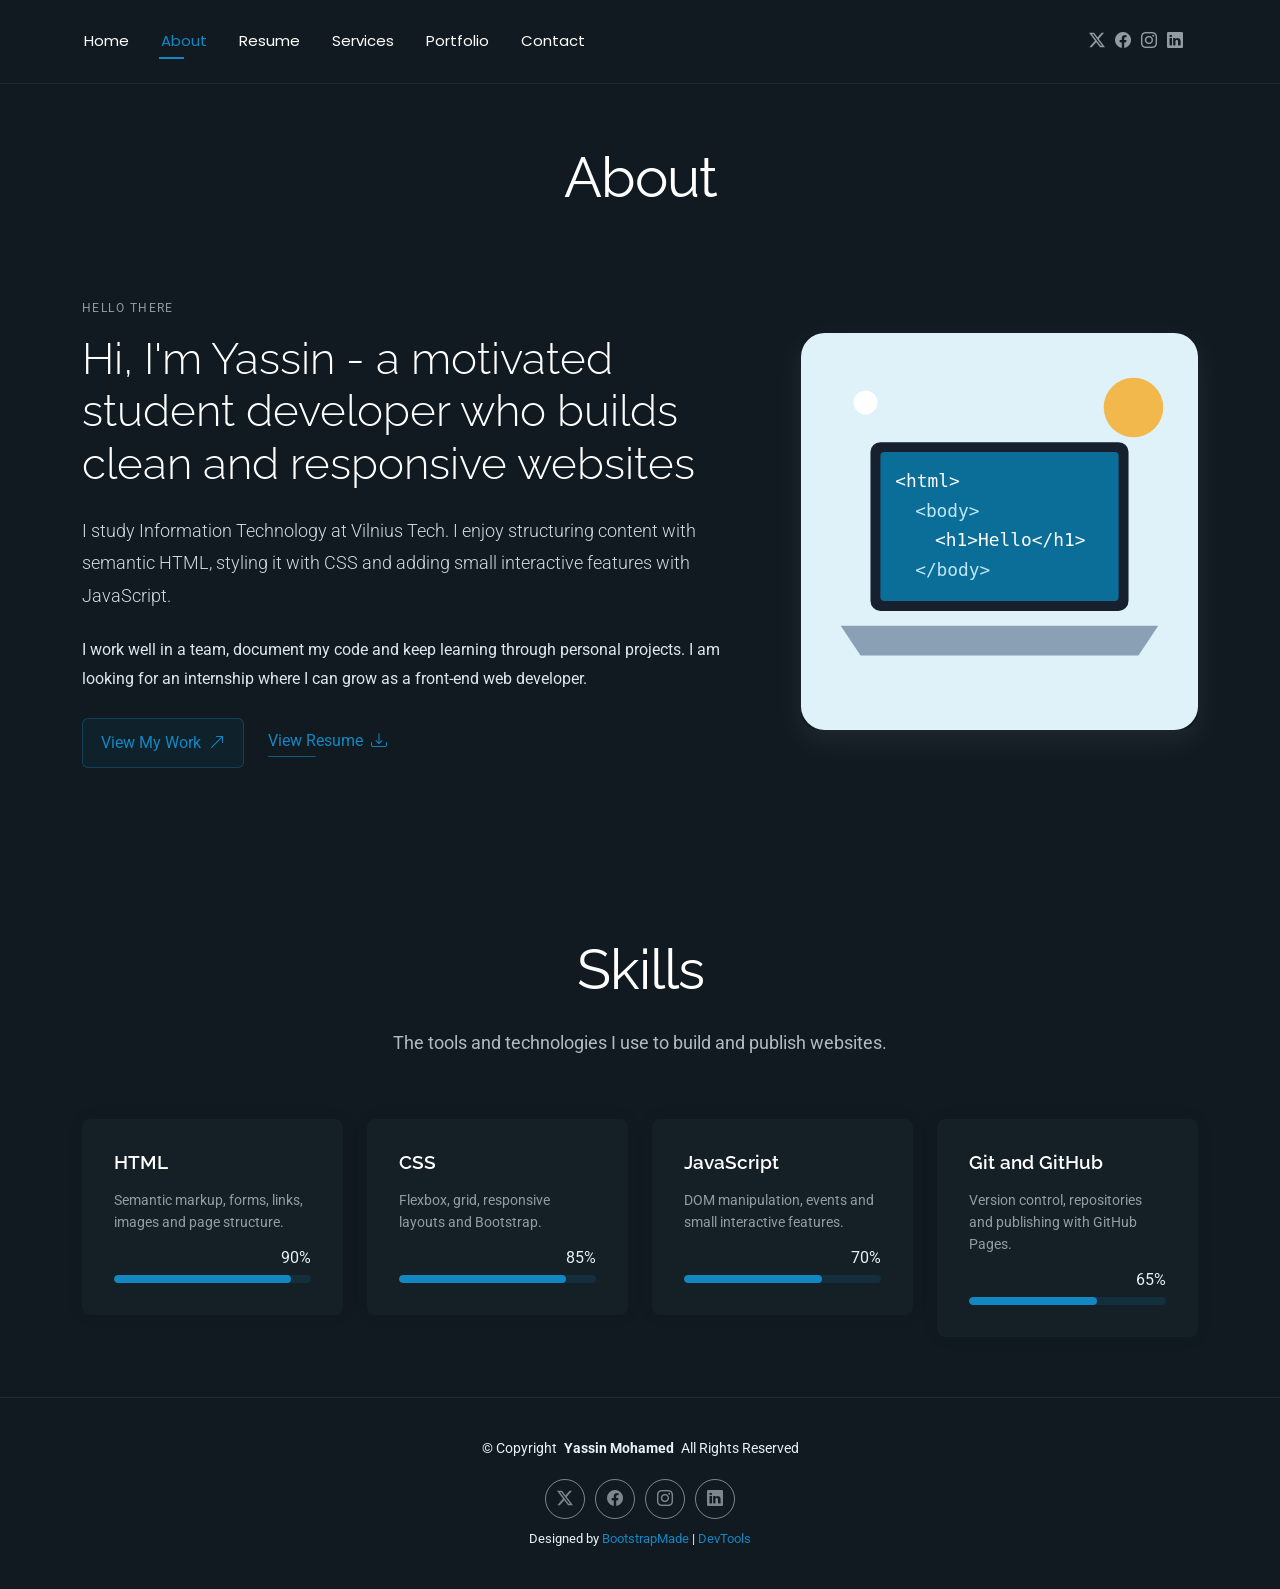
==== about.html @ 18bca83a "Add CV website" ====
<!DOCTYPE html>
<html lang="en">

<head>
  <meta charset="UTF-8">
  <meta name="viewport" content="width=device-width, initial-scale=1.0">
  <title>My CV</title>
  <meta name="description" content="Yassin Mohamed CV page.">
  <meta name="author" content="Yassin Mohamed">
  <link href="assets/img/favicon.svg" rel="icon" type="image/svg+xml">
  <link href="assets/img/apple-touch-icon.png" rel="apple-touch-icon">
  <link href="https://fonts.googleapis.com" rel="preconnect">
  <link href="https://fonts.gstatic.com" rel="preconnect" crossorigin>
  <link href="https://fonts.googleapis.com/css2?family=Roboto:ital,wght@0,100;0,300;0,400;0,500;0,700;0,900;1,100;1,300;1,400;1,500;1,700;1,900&family=Poppins:ital,wght@0,100;0,200;0,300;0,400;0,500;0,600;0,700;0,800;0,900;1,100;1,200;1,300;1,400;1,500;1,600;1,700;1,800;1,900&family=Raleway:ital,wght@0,100;0,200;0,300;0,400;0,500;0,600;0,700;0,800;0,900;1,100;1,200;1,300;1,400;1,500;1,600;1,700;1,800;1,900&display=swap" rel="stylesheet">

  <link href="assets/vendor/bootstrap/css/bootstrap.min.css" rel="stylesheet">
  <link href="assets/vendor/bootstrap-icons/bootstrap-icons.css" rel="stylesheet">
  <link href="assets/vendor/aos/aos.css" rel="stylesheet">
  <link href="assets/vendor/swiper/swiper-bundle.min.css" rel="stylesheet">
  <link href="assets/vendor/glightbox/css/glightbox.min.css" rel="stylesheet">

  <link href="assets/css/main.css" rel="stylesheet">
</head>

<body class="about-page">

  <header id="header" class="header d-flex align-items-center light-background sticky-top">
    <div class="container position-relative d-flex align-items-center justify-content-between">

      <nav id="navmenu" class="navmenu">
        <ul>
          <li><a href="index.html">Home</a></li>
          <li><a href="about.html" class="active">About</a></li>
          <li><a href="resume.html">Resume</a></li>
          <li><a href="services.html">Services</a></li>
          <li><a href="portfolio.html">Portfolio</a></li>
          <li><a href="contact.html">Contact</a></li>
        </ul>
        <i class="mobile-nav-toggle d-xl-none bi bi-list"></i>
      </nav>

      <div class="header-social-links">
        <a href="#" class="twitter"><i class="bi bi-twitter-x"></i></a>
        <a href="#" class="facebook"><i class="bi bi-facebook"></i></a>
        <a href="#" class="instagram"><i class="bi bi-instagram"></i></a>
        <a href="#" class="linkedin"><i class="bi bi-linkedin"></i></a>
      </div>

    </div>
  </header>

  <main class="main">

    <section id="about" class="about section">

      <div class="container section-title" data-aos="fade-up">
        <h2>About</h2>
      </div>

      <div class="container" data-aos="fade-up" data-aos-delay="100">

        <div class="row align-items-center justify-content-between gy-5 mb-5">
          <div class="col-lg-7" data-aos="fade-right" data-aos-delay="150">
            <div class="intro-content">
              <span class="eyebrow">Hello there</span>
              <h2 class="headline">Hi, I'm Yassin - a motivated student developer who builds clean and responsive websites</h2>
              <p class="lead">
                I study Information Technology at Vilnius Tech. I enjoy structuring content with semantic HTML, styling it with CSS and adding small interactive features with JavaScript.
              </p>
              <p>
                I work well in a team, document my code and keep learning through personal projects. I am looking for an internship where I can grow as a front-end web developer.
              </p>

              <div class="cta-group">
                <a href="portfolio.html" class="btn-ghost">
                  View My Work <i class="bi bi-arrow-up-right"></i>
                </a>
                <a href="resume.html" class="link-underline">
                  View Resume <i class="bi bi-download"></i>
                </a>
              </div>
            </div>
          </div>

          <div class="col-lg-5" data-aos="zoom-in" data-aos-delay="250">
            <figure class="profile-figure text-center text-lg-end">
              <img src="assets/img/developer.svg" alt="Illustration of a web developer at work" class="img-fluid profile-photo">
            </figure>
          </div>
        </div>
      </div>
    </section>

    <section id="skills" class="skills section">

      <div class="container section-title" data-aos="fade-up">
        <h2>Skills</h2>
        <p>The tools and technologies I use to build and publish websites.</p>
      </div>

      <div class="container" data-aos="fade-up" data-aos-delay="100">

        <div class="row g-4 skills-animation">

          <div class="col-md-6 col-lg-3" data-aos="fade-up" data-aos-delay="100">
            <div class="skill-box">
              <h3>HTML</h3>
              <p>Semantic markup, forms, links, images and page structure.</p>
              <span class="text-end d-block">90%</span>
              <div class="progress">
                <div class="progress-bar" role="progressbar" aria-valuenow="90" aria-valuemin="0" aria-valuemax="100"></div>
              </div>
            </div>
          </div>

          <div class="col-md-6 col-lg-3" data-aos="fade-up" data-aos-delay="200">
            <div class="skill-box">
              <h3>CSS</h3>
              <p>Flexbox, grid, responsive layouts and Bootstrap.</p>
              <span class="text-end d-block">85%</span>
              <div class="progress">
                <div class="progress-bar" role="progressbar" aria-valuenow="85" aria-valuemin="0" aria-valuemax="100"></div>
              </div>
            </div>
          </div>

          <div class="col-md-6 col-lg-3" data-aos="fade-up" data-aos-delay="300">
            <div class="skill-box">
              <h3>JavaScript</h3>
              <p>DOM manipulation, events and small interactive features.</p>
              <span class="text-end d-block">70%</span>
              <div class="progress">
                <div class="progress-bar" role="progressbar" aria-valuenow="70" aria-valuemin="0" aria-valuemax="100"></div>
              </div>
            </div>
          </div>

          <div class="col-md-6 col-lg-3" data-aos="fade-up" data-aos-delay="400">
            <div class="skill-box">
              <h3>Git and GitHub</h3>
              <p>Version control, repositories and publishing with GitHub Pages.</p>
              <span class="text-end d-block">65%</span>
              <div class="progress">
                <div class="progress-bar" role="progressbar" aria-valuenow="65" aria-valuemin="0" aria-valuemax="100"></div>
              </div>
            </div>
          </div>

        </div>

      </div>

    </section>
  </main>

  <footer id="footer" class="footer">

    <div class="container">
      <div class="copyright text-center ">
        <p>© <span>Copyright</span> <strong class="px-1 sitename">Yassin Mohamed</strong> <span>All Rights Reserved<br></span></p>
      </div>
      <div class="social-links d-flex justify-content-center">
        <a href=""><i class="bi bi-twitter-x"></i></a>
        <a href=""><i class="bi bi-facebook"></i></a>
        <a href=""><i class="bi bi-instagram"></i></a>
        <a href=""><i class="bi bi-linkedin"></i></a>
      </div>
      <div class="credits">
        Designed by <a href="https://bootstrapmade.com/">BootstrapMade</a> | <a href="https://bootstrapmade.com/tools/">DevTools</a>
      </div>
    </div>

  </footer>

  <a href="#" id="scroll-top" class="scroll-top d-flex align-items-center justify-content-center"><i class="bi bi-arrow-up-short"></i></a>

  <div id="preloader"></div>

  <script src="assets/vendor/bootstrap/js/bootstrap.bundle.min.js"></script>
  <script src="assets/vendor/php-email-form/validate.js"></script>
  <script src="assets/vendor/aos/aos.js"></script>
  <script src="assets/vendor/typed.js/typed.umd.js"></script>
  <script src="assets/vendor/waypoints/noframework.waypoints.js"></script>
  <script src="assets/vendor/purecounter/purecounter_vanilla.js"></script>
  <script src="assets/vendor/swiper/swiper-bundle.min.js"></script>
  <script src="assets/vendor/imagesloaded/imagesloaded.pkgd.min.js"></script>
  <script src="assets/vendor/isotope-layout/isotope.pkgd.min.js"></script>
  <script src="assets/vendor/glightbox/js/glightbox.min.js"></script>

  <script src="assets/js/main.js"></script>

</body>

</html>
---- assets/css/main.css ----
/**
* Template Name: FolioOne
* Template URL: https://bootstrapmade.com/folioone-bootstrap-portfolio-website-template/
* Updated: Aug 23 2025 with Bootstrap v5.3.7
* Author: BootstrapMade.com
* License: https://bootstrapmade.com/license/
*/

/*--------------------------------------------------------------
# Font & Color Variables
# Help: https://bootstrapmade.com/color-system/
--------------------------------------------------------------*/
/* Fonts */
:root {
  --default-font: "Roboto",  system-ui, -apple-system, "Segoe UI", Roboto, "Helvetica Neue", Arial, "Noto Sans", "Liberation Sans", sans-serif, "Apple Color Emoji", "Segoe UI Emoji", "Segoe UI Symbol", "Noto Color Emoji";
  --heading-font: "Raleway",  sans-serif;
  --nav-font: "Poppins",  sans-serif;
}

/* Global Colors - The following color variables are used throughout the website. Updating them here will change the color scheme of the entire website */
:root { 
  --background-color: #101a20; /* Background color for the entire website, including individual sections */
  --default-color: #e7f2f7; /* Default color used for the majority of the text content across the entire website */
  --heading-color: #ffffff; /* Color for headings, subheadings and title throughout the website */
  --accent-color: #1387c1; /* Accent color that represents your brand on the website. It's used for buttons, links, and other elements that need to stand out */
  --surface-color: #141f26; /* The surface color is used as a background of boxed elements within sections, such as cards, icon boxes, or other elements that require a visual separation from the global background. */
  --contrast-color: #ffffff; /* Contrast color for text, ensuring readability against backgrounds of accent, heading, or default colors. */
}

/* Nav Menu Colors - The following color variables are used specifically for the navigation menu. They are separate from the global colors to allow for more customization options */
:root {
  --nav-color: #ffffff;  /* The default color of the main navmenu links */
  --nav-hover-color: #1387c1; /* Applied to main navmenu links when they are hovered over or active */
  --nav-mobile-background-color: #213642; /* Used as the background color for mobile navigation menu */
  --nav-dropdown-background-color: #051117; /* Used as the background color for dropdown items that appear when hovering over primary navigation items */
  --nav-dropdown-color: #e7f2f7; /* Used for navigation links of the dropdown items in the navigation menu. */
  --nav-dropdown-hover-color: #1387c1; /* Similar to --nav-hover-color, this color is applied to dropdown navigation links when they are hovered over. */
}

/* Color Presets - These classes override global colors when applied to any section or element, providing reuse of the sam color scheme. */

.light-background {
  --background-color: #142027;
  --surface-color: #325264;
}

.dark-background {
  --background-color: #0b1419;
  --default-color: #ffffff;
  --heading-color: #ffffff;
  --surface-color: #252525;
  --contrast-color: #ffffff;
}

/* Smooth scroll */
:root {
  scroll-behavior: smooth;
}

/*--------------------------------------------------------------
# General Styling & Shared Classes
--------------------------------------------------------------*/
body {
  color: var(--default-color);
  background-color: var(--background-color);
  font-family: var(--default-font);
}

a {
  color: var(--accent-color);
  text-decoration: none;
  transition: 0.3s;
}

a:hover {
  color: color-mix(in srgb, var(--accent-color), transparent 25%);
  text-decoration: none;
}

h1,
h2,
h3,
h4,
h5,
h6 {
  color: var(--heading-color);
  font-family: var(--heading-font);
}

/* PHP Email Form Messages
------------------------------*/
.php-email-form .error-message {
  display: none;
  background: #df1529;
  color: #ffffff;
  text-align: left;
  padding: 15px;
  margin-bottom: 24px;
  font-weight: 600;
}

.php-email-form .sent-message {
  display: none;
  color: #ffffff;
  background: #059652;
  text-align: center;
  padding: 15px;
  margin-bottom: 24px;
  font-weight: 600;
}

.php-email-form .loading {
  display: none;
  background: var(--surface-color);
  text-align: center;
  padding: 15px;
  margin-bottom: 24px;
}

.php-email-form .loading:before {
  content: "";
  display: inline-block;
  border-radius: 50%;
  width: 24px;
  height: 24px;
  margin: 0 10px -6px 0;
  border: 3px solid var(--accent-color);
  border-top-color: var(--surface-color);
  animation: php-email-form-loading 1s linear infinite;
}

@keyframes php-email-form-loading {
  0% {
    transform: rotate(0deg);
  }

  100% {
    transform: rotate(360deg);
  }
}

/*--------------------------------------------------------------
# Global Header
--------------------------------------------------------------*/
.header {
  --background-color: rgba(255, 255, 255, 0);
  color: var(--default-color);
  background-color: var(--background-color);
  padding: 15px 0;
  transition: all 0.5s;
  z-index: 997;
  border-bottom: 1px solid color-mix(in srgb, var(--default-color), transparent 92%);
}

.header .logo {
  line-height: 1;
}

.header .logo img {
  max-height: 36px;
  margin-right: 8px;
}

.header .logo h1 {
  font-size: 32px;
  margin: 0;
  font-weight: 400;
  color: var(--heading-color);
}

.header .header-social-links {
  padding-right: 15px;
}

.header .header-social-links a {
  color: color-mix(in srgb, var(--default-color), transparent 40%);
  padding-left: 6px;
  display: inline-block;
  transition: 0.3s;
  font-size: 16px;
}

.header .header-social-links a:hover {
  color: var(--default-color);
}

.header .header-social-links a i {
  line-height: 0px;
}

@media (max-width: 1200px) {
  .header .logo {
    order: 1;
  }

  .header .header-social-links {
    order: 2;
  }

  .header .navmenu {
    order: 3;
  }
}

/* Global Header on Scroll
------------------------------*/
.scrolled .header {
  --background-color: rgba(16, 26, 32, 0.9);
}

/*--------------------------------------------------------------
# Navigation Menu
--------------------------------------------------------------*/
/* Desktop Navigation */
@media (min-width: 1200px) {
  .navmenu {
    padding: 0;
  }

  .navmenu ul {
    margin: 0;
    padding: 0;
    display: flex;
    list-style: none;
    align-items: center;
  }

  .navmenu li {
    position: relative;
  }

  .navmenu>ul>li {
    white-space: nowrap;
    padding: 15px 28px 15px 0;
  }

  .navmenu>ul>li:last-child {
    padding-right: 0;
  }

  .navmenu a,
  .navmenu a:focus {
    color: var(--nav-color);
    font-size: 15px;
    padding: 0 2px;
    font-family: var(--nav-font);
    font-weight: 400;
    display: flex;
    align-items: center;
    justify-content: space-between;
    white-space: nowrap;
    transition: 0.3s;
    position: relative;
  }

  .navmenu a i,
  .navmenu a:focus i {
    font-size: 12px;
    line-height: 0;
    margin-left: 5px;
    transition: 0.3s;
  }

  .navmenu>ul>li>a:before {
    content: "";
    position: absolute;
    height: 2px;
    bottom: -6px;
    left: 0;
    background-color: var(--nav-hover-color);
    visibility: hidden;
    width: 0px;
    transition: all 0.3s ease-in-out 0s;
  }

  .navmenu a:hover:before,
  .navmenu li:hover>a:before,
  .navmenu .active:before {
    visibility: visible;
    width: 25px;
  }

  .navmenu li:hover>a,
  .navmenu .active,
  .navmenu .active:focus {
    color: var(--nav-hover-color);
  }

  .navmenu .dropdown ul {
    margin: 0;
    padding: 10px 0;
    background: var(--nav-dropdown-background-color);
    display: block;
    position: absolute;
    visibility: hidden;
    left: -5px;
    top: 130%;
    opacity: 0;
    transition: 0.3s;
    border-radius: 4px;
    z-index: 99;
    box-shadow: 0px 0px 30px rgba(0, 0, 0, 0.1);
  }

  .navmenu .dropdown ul li {
    min-width: 200px;
  }

  .navmenu .dropdown ul a {
    padding: 10px 20px;
    font-size: 15px;
    text-transform: none;
    color: var(--nav-dropdown-color);
  }

  .navmenu .dropdown ul a i {
    font-size: 12px;
  }

  .navmenu .dropdown ul a:hover,
  .navmenu .dropdown ul .active:hover,
  .navmenu .dropdown ul li:hover>a {
    color: var(--nav-dropdown-hover-color);
  }

  .navmenu .dropdown:hover>ul {
    opacity: 1;
    top: 100%;
    visibility: visible;
  }

  .navmenu .dropdown .dropdown ul {
    top: 0;
    left: -90%;
    visibility: hidden;
  }

  .navmenu .dropdown .dropdown:hover>ul {
    opacity: 1;
    top: 0;
    left: -100%;
    visibility: visible;
  }
}

/* Mobile Navigation */
@media (max-width: 1199px) {
  .mobile-nav-toggle {
    color: var(--nav-color);
    font-size: 28px;
    line-height: 0;
    margin-right: 10px;
    cursor: pointer;
    transition: color 0.3s;
  }

  .navmenu {
    padding: 0;
    z-index: 9997;
  }

  .navmenu ul {
    display: none;
    list-style: none;
    position: absolute;
    inset: 60px 20px 20px 20px;
    padding: 10px 0;
    margin: 0;
    border-radius: 6px;
    background-color: var(--nav-mobile-background-color);
    border: 1px solid color-mix(in srgb, var(--default-color), transparent 90%);
    box-shadow: none;
    overflow-y: auto;
    transition: 0.3s;
    z-index: 9998;
  }

  .navmenu a,
  .navmenu a:focus {
    color: var(--nav-dropdown-color);
    padding: 10px 20px;
    font-family: var(--nav-font);
    font-size: 17px;
    font-weight: 500;
    display: flex;
    align-items: center;
    justify-content: space-between;
    white-space: nowrap;
    transition: 0.3s;
  }

  .navmenu a i,
  .navmenu a:focus i {
    font-size: 12px;
    line-height: 0;
    margin-left: 5px;
    width: 30px;
    height: 30px;
    display: flex;
    align-items: center;
    justify-content: center;
    border-radius: 50%;
    transition: 0.3s;
    background-color: color-mix(in srgb, var(--accent-color), transparent 90%);
  }

  .navmenu a i:hover,
  .navmenu a:focus i:hover {
    background-color: var(--accent-color);
    color: var(--contrast-color);
  }

  .navmenu a:hover,
  .navmenu .active,
  .navmenu .active:focus {
    color: var(--nav-dropdown-hover-color);
  }

  .navmenu .active i,
  .navmenu .active:focus i {
    background-color: var(--accent-color);
    color: var(--contrast-color);
    transform: rotate(180deg);
  }

  .navmenu .dropdown ul {
    position: static;
    display: none;
    z-index: 99;
    padding: 10px 0;
    margin: 10px 20px;
    background-color: var(--nav-dropdown-background-color);
    transition: all 0.5s ease-in-out;
  }

  .navmenu .dropdown ul ul {
    background-color: rgba(33, 37, 41, 0.1);
  }

  .navmenu .dropdown>.dropdown-active {
    display: block;
    background-color: rgba(33, 37, 41, 0.03);
  }

  .mobile-nav-active {
    overflow: hidden;
  }

  .mobile-nav-active .mobile-nav-toggle {
    color: #fff;
    position: absolute;
    font-size: 32px;
    top: 15px;
    right: 15px;
    margin-right: 0;
    z-index: 9999;
  }

  .mobile-nav-active .navmenu {
    position: fixed;
    overflow: hidden;
    inset: 0;
    background: rgba(33, 37, 41, 0.8);
    transition: 0.3s;
  }

  .mobile-nav-active .navmenu>ul {
    display: block;
  }
}

/*--------------------------------------------------------------
# Global Footer
--------------------------------------------------------------*/
.footer {
  color: var(--default-color);
  background-color: var(--background-color);
  font-size: 14px;
  padding: 40px 0;
  position: relative;
  border-top: 1px solid color-mix(in srgb, var(--default-color), transparent 92%);
}

.footer .copyright p {
  margin-bottom: 0;
}

.footer .social-links {
  margin-top: 20px;
}

.footer .social-links a {
  display: flex;
  align-items: center;
  justify-content: center;
  width: 40px;
  height: 40px;
  border-radius: 50%;
  border: 1px solid color-mix(in srgb, var(--default-color), transparent 50%);
  font-size: 16px;
  color: color-mix(in srgb, var(--default-color), transparent 50%);
  margin: 0 5px;
  transition: 0.3s;
}

.footer .social-links a:hover {
  color: var(--accent-color);
  border-color: var(--accent-color);
}

.footer .credits {
  margin-top: 10px;
  font-size: 13px;
  text-align: center;
}

/*--------------------------------------------------------------
# Preloader
--------------------------------------------------------------*/
#preloader {
  position: fixed;
  inset: 0;
  z-index: 9999;
  overflow: hidden;
  background-color: var(--background-color);
  transition: all 0.6s ease-out;
  width: 100%;
  height: 100vh;
}

#preloader:before,
#preloader:after {
  content: "";
  position: absolute;
  border: 4px solid var(--accent-color);
  border-radius: 50%;
  animation: animate-preloader 2s cubic-bezier(0, 0.2, 0.8, 1) infinite;
}

#preloader:after {
  animation-delay: -0.5s;
}

@keyframes animate-preloader {
  0% {
    width: 10px;
    height: 10px;
    top: calc(50% - 5px);
    left: calc(50% - 5px);
    opacity: 1;
  }

  100% {
    width: 72px;
    height: 72px;
    top: calc(50% - 36px);
    left: calc(50% - 36px);
    opacity: 0;
  }
}

/*--------------------------------------------------------------
# Scroll Top Button
--------------------------------------------------------------*/
.scroll-top {
  position: fixed;
  visibility: hidden;
  opacity: 0;
  right: 15px;
  bottom: -15px;
  z-index: 99999;
  background-color: var(--accent-color);
  width: 44px;
  height: 44px;
  border-radius: 50px;
  transition: all 0.4s;
}

.scroll-top i {
  font-size: 24px;
  color: var(--contrast-color);
  line-height: 0;
}

.scroll-top:hover {
  background-color: color-mix(in srgb, var(--accent-color), transparent 20%);
  color: var(--contrast-color);
}

.scroll-top.active {
  visibility: visible;
  opacity: 1;
  bottom: 15px;
}

/*--------------------------------------------------------------
# Disable aos animation delay on mobile devices
--------------------------------------------------------------*/
@media screen and (max-width: 768px) {
  [data-aos-delay] {
    transition-delay: 0 !important;
  }
}

/*--------------------------------------------------------------
# Global Page Titles & Breadcrumbs
--------------------------------------------------------------*/
.page-title {
  color: var(--default-color);
  background-color: var(--background-color);
  position: relative;
}

.page-title .heading {
  padding: 80px 0;
  border-top: 1px solid color-mix(in srgb, var(--default-color), transparent 90%);
}

.page-title .heading h1 {
  font-size: 38px;
  font-weight: 700;
}

.page-title nav {
  background-color: color-mix(in srgb, var(--default-color), transparent 96%);
  padding: 20px 0;
}

.page-title nav ol {
  display: flex;
  flex-wrap: wrap;
  list-style: none;
  padding: 0;
  margin: 0;
  font-size: 16px;
  font-weight: 400;
}

.page-title nav ol li+li {
  padding-left: 10px;
}

.page-title nav ol li+li::before {
  content: "/";
  display: inline-block;
  padding-right: 10px;
  color: color-mix(in srgb, var(--default-color), transparent 70%);
}

/*--------------------------------------------------------------
# Global Sections
--------------------------------------------------------------*/
section,
.section {
  color: var(--default-color);
  background-color: var(--background-color);
  padding: 60px 0;
  scroll-margin-top: 100px;
  overflow: clip;
}

@media (max-width: 1199px) {

  section,
  .section {
    scroll-margin-top: 66px;
  }
}

/*--------------------------------------------------------------
# Global Section Titles
--------------------------------------------------------------*/
.section-title {
  text-align: center;
  padding-bottom: 60px;
  position: relative;
}

.section-title h2 {
  font-size: 3.5rem;
  font-weight: 400;
  line-height: 1.2;
  color: var(--heading-color);
  margin-bottom: 1.5rem;
  letter-spacing: -1px;
}

@media (max-width: 768px) {
  .section-title h2 {
    font-size: 2.5rem;
  }
}

.section-title p {
  font-size: 1.125rem;
  line-height: 1.8;
  color: color-mix(in srgb, var(--default-color), transparent 25%);
  max-width: 900px;
  margin: 0 auto;
  text-wrap: balance;
}

/*--------------------------------------------------------------
# Hero Section
--------------------------------------------------------------*/
.hero {
  padding: 80px 0;
  min-height: 100vh;
  display: flex;
  align-items: center;
}

.hero .hero-content h1 {
  font-size: 3.5rem;
  font-weight: 700;
  margin-bottom: 1rem;
  line-height: 1.2;
}

.hero .hero-content h1 .highlight {
  color: var(--accent-color);
  position: relative;
}

.hero .hero-content h1 .highlight::after {
  content: "";
  position: absolute;
  bottom: 0;
  left: 0;
  width: 100%;
  height: 3px;
  background: linear-gradient(90deg, var(--accent-color), color-mix(in srgb, var(--accent-color), transparent 50%));
  border-radius: 2px;
}

@media (max-width: 768px) {
  .hero .hero-content h1 {
    font-size: 2.5rem;
  }
}

.hero .hero-content h2 {
  font-size: 1.5rem;
  font-weight: 400;
  margin-bottom: 2rem;
  color: color-mix(in srgb, var(--default-color), transparent 20%);
}

.hero .hero-content h2 .typed {
  color: var(--accent-color);
  font-weight: 600;
}

@media (max-width: 768px) {
  .hero .hero-content h2 {
    font-size: 1.25rem;
  }
}

.hero .hero-content p {
  font-size: 1.1rem;
  line-height: 1.6;
  margin-bottom: 2.5rem;
  color: color-mix(in srgb, var(--default-color), transparent 30%);
}

.hero .hero-actions {
  display: flex;
  gap: 1rem;
  margin-bottom: 3rem;
}

.hero .hero-actions .btn {
  padding: 12px 30px;
  border-radius: 50px;
  font-weight: 600;
  text-decoration: none;
  transition: all 0.3s ease;
  border: 2px solid;
}

.hero .hero-actions .btn.btn-primary {
  background: var(--accent-color);
  color: var(--contrast-color);
  border-color: var(--accent-color);
}

.hero .hero-actions .btn.btn-primary:hover {
  background: color-mix(in srgb, var(--accent-color), black 15%);
  border-color: color-mix(in srgb, var(--accent-color), black 15%);
  transform: translateY(-2px);
}

.hero .hero-actions .btn.btn-outline {
  background: transparent;
  color: var(--accent-color);
  border-color: var(--accent-color);
}

.hero .hero-actions .btn.btn-outline:hover {
  transform: translateY(-2px);
}

@media (max-width: 576px) {
  .hero .hero-actions {
    flex-direction: column;
  }

  .hero .hero-actions .btn {
    text-align: center;
  }
}

.hero .social-links {
  display: flex;
  gap: 1rem;
}

.hero .social-links a {
  width: 45px;
  height: 45px;
  background: var(--surface-color);
  border-radius: 50%;
  display: flex;
  align-items: center;
  justify-content: center;
  color: var(--default-color);
  font-size: 1.2rem;
  transition: all 0.3s ease;
}

.hero .social-links a:hover {
  background: var(--accent-color);
  color: var(--contrast-color);
  transform: translateY(-3px);
  box-shadow: 0 8px 25px color-mix(in srgb, var(--accent-color), transparent 70%);
}

.hero .hero-image {
  position: relative;
}

.hero .hero-image .image-wrapper {
  position: relative;
  max-width: 450px;
  margin: 0 auto;
}

.hero .hero-image .image-wrapper img {
  border-radius: 20px;
  box-shadow: 0 5px 15px color-mix(in srgb, var(--default-color), transparent 95%);
  transition: transform 0.3s ease;
}

.hero .hero-image .image-wrapper img:hover {
  transform: scale(1.02);
}

.hero .hero-image .floating-elements {
  position: absolute;
  top: 0;
  left: 0;
  right: 0;
  bottom: 0;
  pointer-events: none;
}

.hero .hero-image .floating-elements .floating-card {
  position: absolute;
  background: var(--surface-color);
  padding: 15px 20px;
  border-radius: 15px;
  box-shadow: 0 10px 30px color-mix(in srgb, var(--default-color), transparent 90%);
  display: flex;
  align-items: center;
  gap: 10px;
  font-weight: 600;
  animation: float 3s ease-in-out infinite;
}

.hero .hero-image .floating-elements .floating-card i {
  font-size: 1.5rem;
  color: var(--accent-color);
}

.hero .hero-image .floating-elements .floating-card.design {
  top: 10%;
  right: -10%;
  animation-delay: 0s;
}

.hero .hero-image .floating-elements .floating-card.code {
  bottom: 30%;
  left: -15%;
  animation-delay: 1s;
}

.hero .hero-image .floating-elements .floating-card.creativity {
  top: 60%;
  right: -5%;
  animation-delay: 2s;
}

@media (max-width: 992px) {
  .hero .hero-image .floating-elements .floating-card {
    display: none;
  }
}

@keyframes float {

  0%,
  100% {
    transform: translateY(0px);
  }

  50% {
    transform: translateY(-10px);
  }
}

@media (max-width: 992px) {
  .hero .hero-content {
    text-align: center;
    margin-bottom: 3rem;
  }
}

/*--------------------------------------------------------------
# About Section
--------------------------------------------------------------*/
.about .intro-content .eyebrow {
  display: inline-block;
  letter-spacing: 0.12em;
  text-transform: uppercase;
  font-size: 12px;
  color: color-mix(in srgb, var(--default-color), transparent 40%);
  margin-bottom: 16px;
}

.about .intro-content .headline {
  font-family: var(--heading-font);
  font-weight: 300;
  line-height: 1.2;
  font-size: clamp(28px, 4vw, 44px);
  margin: 0 0 24px 0;
}

.about .intro-content .lead {
  font-size: 18px;
  line-height: 1.8;
  color: color-mix(in srgb, var(--default-color), transparent 10%);
  margin-bottom: 24px;
}

.about .intro-content p {
  line-height: 1.8;
  margin-bottom: 24px;
  color: color-mix(in srgb, var(--default-color), transparent 5%);
}

.about .intro-content .cta-group {
  display: flex;
  gap: 24px;
  align-items: center;
  margin-top: 24px;
}

.about .intro-content .cta-group .btn-ghost {
  display: inline-flex;
  align-items: center;
  gap: 8px;
  padding: 12px 18px;
  border-radius: 6px;
  color: var(--accent-color);
  background: color-mix(in srgb, var(--accent-color), transparent 92%);
  border: 1px solid color-mix(in srgb, var(--accent-color), transparent 70%);
  transition: 0.3s ease-in-out;
}

.about .intro-content .cta-group .btn-ghost:hover,
.about .intro-content .cta-group .btn-ghost:focus {
  color: var(--contrast-color);
  background: var(--accent-color);
  border-color: var(--accent-color);
  outline: none;
  box-shadow: 0 0 0 3px color-mix(in srgb, var(--accent-color), transparent 70%);
}

.about .intro-content .cta-group .link-underline {
  display: inline-flex;
  align-items: center;
  gap: 8px;
  position: relative;
  color: var(--accent-color);
  padding-bottom: 4px;
  transition: 0.3s ease-in-out;
}

.about .intro-content .cta-group .link-underline::after {
  content: "";
  position: absolute;
  left: 0;
  right: 0;
  bottom: 0;
  height: 1px;
  background: color-mix(in srgb, var(--accent-color), transparent 40%);
  transform: scaleX(0.4);
  transform-origin: left;
  transition: 0.3s ease-in-out;
}

.about .intro-content .cta-group .link-underline:hover,
.about .intro-content .cta-group .link-underline:focus {
  color: color-mix(in srgb, var(--accent-color), transparent 10%);
  outline: none;
}

.about .intro-content .cta-group .link-underline:hover::after,
.about .intro-content .cta-group .link-underline:focus::after {
  transform: scaleX(1);
}

.about .profile-figure {
  margin: 0;
}

.about .profile-figure .profile-photo {
  width: 88%;
  max-width: 440px;
  border-radius: 18px;
  box-shadow: 0 10px 30px color-mix(in srgb, var(--default-color), transparent 92%);
  transform: translateY(0);
  transition: transform 0.3s ease-in-out;
}

.about .profile-figure .profile-caption {
  margin-top: 24px;
  display: flex;
  align-items: center;
  justify-content: center;
}

.about .profile-figure .profile-caption .meta {
  font-size: 14px;
  color: color-mix(in srgb, var(--default-color), transparent 20%);
}

.about .profile-figure .profile-caption .meta .funfact {
  font-size: 13px;
  margin-top: 4px;
  color: color-mix(in srgb, var(--default-color), transparent 35%);
}

.about .profile-figure:hover .profile-photo {
  transform: translateY(-4px);
}

.about .skill-item {
  padding: 24px;
  border-radius: 6px;
  transition: 0.3s ease-in-out;
  background: color-mix(in srgb, var(--surface-color), var(--accent-color) 2%);
  border: 1px solid color-mix(in srgb, var(--default-color), transparent 88%);
  height: 100%;
}

.about .skill-item i {
  font-size: 24px;
  color: var(--accent-color);
  margin-bottom: 16px;
  display: inline-block;
}

.about .skill-item h3 {
  font-size: 16px;
  margin-bottom: 6px;
  font-weight: 500;
}

.about .skill-item p {
  margin: 0;
  font-size: 14px;
  color: color-mix(in srgb, var(--default-color), transparent 25%);
}

.about .skill-item:hover {
  transform: translateY(-3px);
  border-color: color-mix(in srgb, var(--accent-color), transparent 60%);
  box-shadow: 0 10px 30px color-mix(in srgb, var(--default-color), transparent 92%);
}

.about .timeline-item {
  position: relative;
  padding-left: 26px;
}

.about .timeline-item time {
  display: inline-block;
  font-size: 12px;
  letter-spacing: 0.08em;
  text-transform: uppercase;
  color: color-mix(in srgb, var(--default-color), transparent 45%);
  margin-bottom: 6px;
}

.about .timeline-item h4 {
  font-size: 18px;
  font-weight: 400;
  margin: 0 0 6px;
}

.about .timeline-item p {
  font-size: 14px;
  color: color-mix(in srgb, var(--default-color), transparent 25%);
  margin: 0;
}

.about .timeline-item .dot {
  position: absolute;
  left: 0;
  top: 4px;
  width: 10px;
  height: 10px;
  border-radius: 50%;
  background: var(--accent-color);
  box-shadow: 0 0 0 6px color-mix(in srgb, var(--accent-color), transparent 80%);
}

.about .personal-quote {
  padding: 24px 0;
}

.about .personal-quote p {
  font-family: var(--heading-font);
  font-weight: 300;
  font-size: clamp(20px, 3vw, 28px);
  line-height: 1.5;
  color: color-mix(in srgb, var(--default-color), transparent 5%);
  margin: 0 auto;
  max-width: 800px;
}

.about .fact-pill {
  display: flex;
  align-items: center;
  justify-content: center;
  gap: 10px;
  padding: 10px 14px;
  border-radius: 999px;
  border: 1px solid color-mix(in srgb, var(--default-color), transparent 85%);
  background: var(--surface-color);
  color: color-mix(in srgb, var(--default-color), transparent 10%);
  transition: 0.3s ease-in-out;
}

.about .fact-pill i {
  color: var(--accent-color);
}

.about .fact-pill span {
  font-size: 14px;
}

.about .fact-pill:hover {
  transform: translateY(-2px);
  border-color: color-mix(in srgb, var(--accent-color), transparent 60%);
  box-shadow: 0 10px 30px color-mix(in srgb, var(--default-color), transparent 92%);
}

.about .fact-pill:focus-within {
  box-shadow: 0 0 0 3px color-mix(in srgb, var(--accent-color), transparent 70%);
}

@media (max-width: 992px) {
  .about .profile-figure {
    text-align: center !important;
  }

  .about .profile-figure .profile-photo {
    width: 72%;
  }

  .about .intro-content .cta-group {
    flex-wrap: wrap;
  }
}

@media (max-width: 576px) {
  .about .profile-figure .profile-photo {
    width: 100%;
  }
}

/*--------------------------------------------------------------
# Skills Section
--------------------------------------------------------------*/
.skills .skill-box {
  background-color: var(--surface-color);
  padding: 2rem;
  border-radius: 8px;
  box-shadow: 0 0 20px rgba(0, 0, 0, 0.05);
}

.skills .skill-box h3 {
  font-size: 1.2rem;
  margin-bottom: 1rem;
  font-weight: 600;
}

.skills .skill-box p {
  font-size: 0.9rem;
  margin-bottom: 0.8rem;
  opacity: 0.6;
}

.skills .skill-box .progress {
  background-color: color-mix(in srgb, var(--accent-color), transparent 85%);
  border-radius: 50px;
  height: 8px;
  margin-top: 5px;
  overflow: hidden;
}

.skills .skill-box .progress .progress-bar {
  background-color: var(--accent-color);
  height: 100%;
  position: relative;
  border-radius: 50px;
  transition: 0.9s;
  width: 1px;
}

/*--------------------------------------------------------------
# Stats Section
--------------------------------------------------------------*/
.stats .avatars {
  position: relative;
}

.stats .avatars img {
  width: 60px;
  height: 60px;
  border: 3px solid var(--accent-color);
  margin-right: -15px;
  transition: transform 0.3s ease;
}

.stats .avatars img:hover {
  transform: translateY(-5px);
  z-index: 2;
}

.stats .counters h2 {
  color: var(--heading-color);
  font-size: 48px;
  font-weight: 700;
  margin-bottom: 10px;
}

.stats .counters h2 span {
  display: inline-block;
}

.stats .counters p {
  color: var(--default-color);
  font-size: 18px;
  margin: 0;
  opacity: 0.9;
}

@media (max-width: 991px) {
  .stats .row {
    text-align: center;
  }

  .stats .avatars {
    justify-content: center;
    margin-bottom: 40px;
  }

  .stats .counters h2 {
    font-size: 36px;
  }

  .stats .counters p {
    font-size: 16px;
  }

  .stats .counters .col-md-4 {
    margin-bottom: 30px;
  }

  .stats .counters .col-md-4:last-child {
    margin-bottom: 0;
  }
}

@media (max-width: 576px) {
  .stats {
    padding: 60px 0;
  }

  .stats .avatars {
    flex-wrap: wrap;
    justify-content: center;
  }

  .stats .avatars img {
    margin: 0 -8px;
  }
}

/*--------------------------------------------------------------
# Testimonials Section
--------------------------------------------------------------*/
.testimonials .testimonials-carousel,
.testimonials .testimonials-slider {
  overflow: hidden;
}

.testimonials .testimonial-item .testimonial-content {
  border-left: 3px solid var(--accent-color);
  padding-left: 30px;
}

.testimonials .testimonial-item .testimonial-img {
  border-radius: 50%;
  border: 4px solid var(--background-color);
  margin: 0 auto;
}

.testimonials .testimonial-item h3 {
  font-size: 20px;
  font-weight: bold;
  margin: 10px 0 5px 0;
}

.testimonials .testimonial-item h4 {
  font-size: 14px;
  color: color-mix(in srgb, var(--default-color), transparent 40%);
  margin: 0 0 10px 0;
}

.testimonials .testimonial-item .stars i {
  color: #ffc107;
  margin: 0 1px;
}

.testimonials .testimonial-item .quote-icon-left,
.testimonials .testimonial-item .quote-icon-right {
  color: color-mix(in srgb, var(--accent-color), transparent 50%);
  font-size: 26px;
  line-height: 0;
}

.testimonials .testimonial-item .quote-icon-left {
  display: inline-block;
  left: -5px;
  position: relative;
}

.testimonials .testimonial-item .quote-icon-right {
  display: inline-block;
  right: -5px;
  position: relative;
  top: 10px;
  transform: scale(-1, -1);
}

.testimonials .testimonial-item p {
  font-style: italic;
}

.testimonials .swiper-wrapper {
  height: auto;
}

.testimonials .swiper-pagination {
  margin-top: 30px;
  position: relative;
}

.testimonials .swiper-pagination .swiper-pagination-bullet {
  width: 12px;
  height: 12px;
  background-color: color-mix(in srgb, var(--default-color), transparent 85%);
  opacity: 1;
}

.testimonials .swiper-pagination .swiper-pagination-bullet-active {
  background-color: var(--accent-color);
}

/*--------------------------------------------------------------
# Resume Section
--------------------------------------------------------------*/
.resume .resume-item {
  margin-bottom: 3rem;
}

.resume .resume-item .resume-title {
  font-size: 1.75rem;
  font-weight: 700;
  margin-bottom: 1.5rem;
  padding-bottom: 1.5rem;
  position: relative;
  color: var(--heading-color);
}

.resume .resume-item .resume-title::after {
  content: "";
  position: absolute;
  display: block;
  width: 50px;
  height: 3px;
  background: var(--accent-color);
  bottom: 0;
  left: 0;
}

.resume .resume-item .resume-content {
  padding-left: 1.25rem;
  border-left: 2px solid color-mix(in srgb, var(--accent-color), transparent 85%);
}

.resume .resume-item article {
  position: relative;
  margin-bottom: 2.5rem;
}

.resume .resume-item article::before {
  content: "";
  position: absolute;
  width: 16px;
  height: 16px;
  border-radius: 50%;
  left: -1.8rem;
  top: 0.25rem;
  background: var(--background-color);
  border: 2px solid var(--accent-color);
}

.resume .resume-item article h4 {
  font-size: 1.25rem;
  font-weight: 600;
  margin-bottom: 0.5rem;
  color: var(--heading-color);
}

.resume .resume-item article h5 {
  font-size: 1rem;
  background: color-mix(in srgb, var(--accent-color), transparent 92%);
  padding: 0.375rem 0.75rem;
  display: inline-block;
  font-weight: 600;
  margin: 0.5rem 0;
  color: var(--accent-color);
  border-radius: 4px;
}

.resume .resume-item article .institution,
.resume .resume-item article .company {
  font-size: 1rem;
  margin-bottom: 1rem;
  color: color-mix(in srgb, var(--default-color), transparent 25%);
}

.resume .resume-item article p {
  margin-bottom: 1rem;
}

.resume .resume-item article ul {
  padding-left: 1.25rem;
  margin-bottom: 0;
}

.resume .resume-item article ul li {
  padding-bottom: 0.75rem;
  position: relative;
}

.resume .resume-item article ul li:last-child {
  padding-bottom: 0;
}

.resume .skill-item {
  margin-bottom: 2rem;
}

.resume .skill-item h4 {
  font-size: 1rem;
  font-weight: 600;
  margin-bottom: 0.75rem;
  color: var(--heading-color);
}

.resume .skill-item .progress {
  height: 0.75rem;
  background-color: color-mix(in srgb, var(--accent-color), transparent 92%);
  border-radius: 1rem;
  overflow: visible;
}

.resume .skill-item .progress .progress-bar {
  background-color: var(--accent-color);
  position: relative;
  border-radius: 1rem;
  width: 0;
  transition: width 1s ease;
}

.resume .skill-item .progress .progress-bar::after {
  content: attr(aria-valuenow) "%";
  position: absolute;
  right: 0;
  top: -1.75rem;
  font-size: 0.875rem;
  font-weight: 600;
  color: var(--accent-color);
}

@media (max-width: 991.98px) {
  .resume .resume-item {
    margin-bottom: 2rem;
  }
}

@media (max-width: 767.98px) {
  .resume .resume-content {
    padding-left: 1rem !important;
  }

  .resume article::before {
    left: -2rem !important;
  }
}

/*--------------------------------------------------------------
# Services Section
--------------------------------------------------------------*/
.services .service-item {
  display: flex;
  background-color: var(--surface-color);
  border-radius: 12px;
  padding: 2rem;
  height: 100%;
  position: relative;
  overflow: hidden;
  box-shadow: 0 5px 20px rgba(0, 0, 0, 0.03);
  transition: all 0.4s ease;
}

.services .service-item::before {
  content: "";
  position: absolute;
  left: 0;
  top: 0;
  height: 100%;
  width: 4px;
  background-color: var(--accent-color);
  transform: scaleY(0);
  transform-origin: bottom;
  transition: transform 0.4s cubic-bezier(0.65, 0, 0.35, 1);
}

.services .service-item:hover {
  box-shadow: 0 10px 30px rgba(0, 0, 0, 0.08);
  transform: translateY(-5px);
}

.services .service-item:hover::before {
  transform: scaleY(1);
}

.services .service-item:hover .service-icon {
  background-color: var(--accent-color);
  color: var(--contrast-color);
  transform: rotateY(180deg);
}

.services .service-item:hover .service-icon i {
  transform: rotateY(180deg);
}

.services .service-item:hover .service-link i {
  transform: translateX(5px);
}

.services .service-icon {
  flex-shrink: 0;
  width: 70px;
  height: 70px;
  border-radius: 12px;
  background-color: color-mix(in srgb, var(--accent-color), transparent 90%);
  color: var(--accent-color);
  display: flex;
  align-items: center;
  justify-content: center;
  margin-right: 1.5rem;
  transition: all 0.5s ease;
}

.services .service-icon i {
  font-size: 2rem;
  transition: transform 0.5s ease;
}

.services .service-content {
  flex-grow: 1;
}

.services .service-content h3 {
  font-size: 1.4rem;
  margin-bottom: 1rem;
  font-weight: 700;
  color: var(--heading-color);
}

.services .service-content p {
  margin-bottom: 1.25rem;
  color: color-mix(in srgb, var(--default-color), transparent 20%);
}

.services .service-link {
  display: inline-flex;
  align-items: center;
  color: var(--accent-color);
  font-weight: 600;
  text-decoration: none;
  transition: color 0.3s ease;
}

.services .service-link span {
  margin-right: 0.5rem;
}

.services .service-link i {
  transition: transform 0.3s ease;
}

.services .service-link:hover {
  color: color-mix(in srgb, var(--accent-color), transparent 25%);
}

@media (max-width: 767.98px) {
  .services .service-item {
    padding: 1.5rem;
    margin-bottom: 1rem;
  }

  .services .service-icon {
    width: 60px;
    height: 60px;
    margin-right: 1rem;
  }

  .services .service-icon i {
    font-size: 1.5rem;
  }

  .services .service-content h3 {
    font-size: 1.2rem;
    margin-bottom: 0.75rem;
  }

  .services .service-content p {
    margin-bottom: 1rem;
    font-size: 0.95rem;
  }
}

@media (max-width: 575.98px) {
  .services .service-item {
    flex-direction: column;
    text-align: center;
  }

  .services .service-item::before {
    width: 100%;
    height: 4px;
    transform: scaleX(0);
    transform-origin: left;
  }

  .services .service-item:hover::before {
    transform: scaleX(1);
  }

  .services .service-icon {
    margin-right: 0;
    margin-bottom: 1.25rem;
  }

  .services .service-link {
    justify-content: center;
  }
}

/*--------------------------------------------------------------
# Service Details Section
--------------------------------------------------------------*/
.service-details .service-hero {
  margin-bottom: 4rem;
}

.service-details .service-hero .service-meta {
  display: flex;
  align-items: center;
  gap: 1rem;
  margin-bottom: 1.5rem;
}

.service-details .service-hero .service-meta .service-category {
  background: color-mix(in srgb, var(--accent-color), transparent 85%);
  color: var(--accent-color);
  padding: 0.5rem 1rem;
  border-radius: 20px;
  font-size: 0.85rem;
  font-weight: 500;
  letter-spacing: 0.5px;
}

.service-details .service-hero .service-meta .reading-time {
  color: color-mix(in srgb, var(--default-color), transparent 50%);
  font-size: 0.9rem;
  font-weight: 300;
}

.service-details .service-hero h1 {
  font-size: 3.5rem;
  font-weight: 300;
  line-height: 1.2;
  margin-bottom: 1.5rem;
  color: var(--heading-color);
  letter-spacing: -0.02em;
}

.service-details .service-hero .service-description {
  font-size: 1.25rem;
  line-height: 1.7;
  color: color-mix(in srgb, var(--default-color), transparent 25%);
  font-weight: 300;
  margin: 0;
}

.service-details .service-visual {
  margin-bottom: 4rem;
  overflow: hidden;
  border-radius: 4px;
}

.service-details .service-visual img {
  width: 100%;
  height: 400px;
  object-fit: cover;
  transition: transform 0.5s ease;
}

.service-details .service-visual img:hover {
  transform: scale(1.02);
}

.service-details .service-narrative {
  margin-bottom: 5rem;
}

.service-details .service-narrative h3 {
  font-size: 2rem;
  font-weight: 300;
  margin-bottom: 2rem;
  color: var(--heading-color);
  letter-spacing: -0.01em;
}

.service-details .service-narrative p {
  font-size: 1.1rem;
  line-height: 1.8;
  margin-bottom: 2rem;
  color: var(--default-color);
  font-weight: 300;
}

.service-details .benefits-grid {
  display: grid;
  grid-template-columns: repeat(auto-fit, minmax(280px, 1fr));
  gap: 2.5rem;
  margin-top: 3rem;
}

.service-details .benefits-grid .benefit-card {
  text-align: center;
  padding: 0;
}

.service-details .benefits-grid .benefit-card .benefit-icon {
  width: 60px;
  height: 60px;
  background: color-mix(in srgb, var(--accent-color), transparent 90%);
  border-radius: 50%;
  display: flex;
  align-items: center;
  justify-content: center;
  margin: 0 auto 1.5rem;
  transition: all 0.3s ease;
}

.service-details .benefits-grid .benefit-card .benefit-icon i {
  font-size: 1.5rem;
  color: var(--accent-color);
}

.service-details .benefits-grid .benefit-card:hover .benefit-icon {
  background: var(--accent-color);
  transform: translateY(-2px);
}

.service-details .benefits-grid .benefit-card:hover .benefit-icon i {
  color: var(--contrast-color);
}

.service-details .benefits-grid .benefit-card h4 {
  font-size: 1.2rem;
  font-weight: 400;
  margin-bottom: 1rem;
  color: var(--heading-color);
}

.service-details .benefits-grid .benefit-card p {
  font-size: 1rem;
  line-height: 1.6;
  color: color-mix(in srgb, var(--default-color), transparent 30%);
  margin: 0;
}

.service-details .timeline-section {
  margin-bottom: 4rem;
}

.service-details .timeline-section h3 {
  font-size: 2rem;
  font-weight: 300;
  margin-bottom: 3rem;
  color: var(--heading-color);
  letter-spacing: -0.01em;
}

.service-details .timeline-section .timeline {
  position: relative;
}

.service-details .timeline-section .timeline::before {
  content: "";
  position: absolute;
  left: 30px;
  top: 0;
  bottom: 0;
  width: 1px;
  background: color-mix(in srgb, var(--default-color), transparent 85%);
}

.service-details .timeline-section .timeline .timeline-item {
  position: relative;
  padding-left: 80px;
  margin-bottom: 3rem;
}

.service-details .timeline-section .timeline .timeline-item:last-child {
  margin-bottom: 0;
}

.service-details .timeline-section .timeline .timeline-item .timeline-marker {
  position: absolute;
  left: 0;
  top: 0;
  width: 60px;
  height: 60px;
  background: var(--surface-color);
  border: 2px solid color-mix(in srgb, var(--accent-color), transparent 70%);
  border-radius: 50%;
  display: flex;
  align-items: center;
  justify-content: center;
  z-index: 1;
}

.service-details .timeline-section .timeline .timeline-item .timeline-marker span {
  font-size: 1.2rem;
  font-weight: 500;
  color: var(--accent-color);
}

.service-details .timeline-section .timeline .timeline-item .timeline-content h4 {
  font-size: 1.3rem;
  font-weight: 400;
  margin-bottom: 0.75rem;
  color: var(--heading-color);
}

.service-details .timeline-section .timeline .timeline-item .timeline-content p {
  font-size: 1rem;
  line-height: 1.6;
  margin-bottom: 0.5rem;
  color: var(--default-color);
}

.service-details .timeline-section .timeline .timeline-item .timeline-content small {
  color: color-mix(in srgb, var(--default-color), transparent 40%);
  font-size: 0.9rem;
  font-weight: 500;
}

.service-details .service-sidebar {
  padding-left: 2rem;
}

@media (max-width: 992px) {
  .service-details .service-sidebar {
    padding-left: 0;
    margin-top: 4rem;
  }
}

.service-details .overview-card,
.service-details .success-story,
.service-details .consultation-form {
  background: var(--surface-color);
  border-radius: 8px;
  padding: 2.5rem;
  margin-bottom: 2.5rem;
  border: 1px solid color-mix(in srgb, var(--default-color), transparent 93%);
  transition: all 0.3s ease;
}

.service-details .overview-card:hover,
.service-details .success-story:hover,
.service-details .consultation-form:hover {
  border-color: color-mix(in srgb, var(--accent-color), transparent 80%);
}

.service-details .overview-card .overview-header h4 {
  font-size: 1.4rem;
  font-weight: 400;
  margin-bottom: 2rem;
  color: var(--heading-color);
}

.service-details .overview-card .overview-stats {
  display: grid;
  grid-template-columns: repeat(3, 1fr);
  gap: 1.5rem;
  margin-bottom: 2rem;
}

.service-details .overview-card .overview-stats .stat-item {
  text-align: center;
}

.service-details .overview-card .overview-stats .stat-item .stat-number {
  font-size: 2rem;
  font-weight: 300;
  color: var(--accent-color);
  line-height: 1;
  margin-bottom: 0.5rem;
}

.service-details .overview-card .overview-stats .stat-item .stat-label {
  font-size: 0.85rem;
  color: color-mix(in srgb, var(--default-color), transparent 40%);
  font-weight: 500;
  text-transform: uppercase;
  letter-spacing: 0.5px;
}

.service-details .overview-card .overview-details {
  border-top: 1px solid color-mix(in srgb, var(--default-color), transparent 90%);
  padding-top: 1.5rem;
}

.service-details .overview-card .overview-details .detail-row {
  display: flex;
  justify-content: space-between;
  align-items: center;
  margin-bottom: 1rem;
}

.service-details .overview-card .overview-details .detail-row:last-child {
  margin-bottom: 0;
}

.service-details .overview-card .overview-details .detail-row .detail-label {
  font-size: 0.95rem;
  color: color-mix(in srgb, var(--default-color), transparent 30%);
  font-weight: 400;
}

.service-details .overview-card .overview-details .detail-row .detail-value {
  font-size: 0.95rem;
  color: var(--heading-color);
  font-weight: 500;
}

.service-details .success-story .story-quote p {
  font-size: 1.1rem;
  line-height: 1.7;
  color: color-mix(in srgb, var(--default-color), transparent 20%);
  font-style: italic;
  margin-bottom: 2rem;
}

.service-details .success-story .story-author {
  display: flex;
  align-items: center;
  gap: 1rem;
  margin-bottom: 1.5rem;
}

.service-details .success-story .story-author .author-avatar {
  width: 50px;
  height: 50px;
  border-radius: 50%;
  object-fit: cover;
}

.service-details .success-story .story-author .author-details h5 {
  font-size: 1rem;
  font-weight: 500;
  margin-bottom: 0.25rem;
  color: var(--heading-color);
}

.service-details .success-story .story-author .author-details span {
  display: block;
  font-size: 0.9rem;
  color: color-mix(in srgb, var(--default-color), transparent 40%);
  margin-bottom: 0.25rem;
}

.service-details .success-story .story-author .author-details small {
  font-size: 0.8rem;
  color: color-mix(in srgb, var(--default-color), transparent 50%);
}

.service-details .success-story .story-metrics {
  display: grid;
  grid-template-columns: repeat(2, 1fr);
  gap: 1rem;
  padding-top: 1.5rem;
  border-top: 1px solid color-mix(in srgb, var(--default-color), transparent 90%);
}

.service-details .success-story .story-metrics .metric {
  text-align: center;
}

.service-details .success-story .story-metrics .metric .metric-value {
  font-size: 1.5rem;
  font-weight: 500;
  color: var(--accent-color);
  display: block;
  margin-bottom: 0.25rem;
}

.service-details .success-story .story-metrics .metric .metric-label {
  font-size: 0.8rem;
  color: color-mix(in srgb, var(--default-color), transparent 40%);
  text-transform: uppercase;
  letter-spacing: 0.5px;
}

.service-details .consultation-form .form-header {
  margin-bottom: 2rem;
}

.service-details .consultation-form .form-header h4 {
  font-size: 1.4rem;
  font-weight: 400;
  margin-bottom: 0.75rem;
  color: var(--heading-color);
}

.service-details .consultation-form .form-header p {
  font-size: 0.95rem;
  line-height: 1.6;
  color: color-mix(in srgb, var(--default-color), transparent 30%);
  margin: 0;
}

.service-details .consultation-form .form-group {
  margin-bottom: 1.5rem;
}

.service-details .consultation-form .form-input {
  width: 100%;
  padding: 1rem;
  border: 1px solid color-mix(in srgb, var(--default-color), transparent 85%);
  border-radius: 4px;
  font-size: 0.95rem;
  transition: all 0.3s ease;
  background: transparent;
}

.service-details .consultation-form .form-input:focus {
  outline: none;
  border-color: var(--accent-color);
  box-shadow: 0 0 0 3px color-mix(in srgb, var(--accent-color), transparent 90%);
}

.service-details .consultation-form input[type=text],
.service-details .consultation-form input[type=email],
.service-details .consultation-form input[type=tel],
.service-details .consultation-form select,
.service-details .consultation-form textarea {
  color: var(--default-color);
  background-color: var(--surface-color);
  font-size: 14px;
  border-color: color-mix(in srgb, var(--default-color), transparent 80%);
}

.service-details .consultation-form input[type=text]:focus,
.service-details .consultation-form input[type=email]:focus,
.service-details .consultation-form input[type=tel]:focus,
.service-details .consultation-form select:focus,
.service-details .consultation-form textarea:focus {
  border-color: var(--accent-color);
}

.service-details .consultation-form input[type=text]::placeholder,
.service-details .consultation-form input[type=email]::placeholder,
.service-details .consultation-form input[type=tel]::placeholder,
.service-details .consultation-form select::placeholder,
.service-details .consultation-form textarea::placeholder {
  color: color-mix(in srgb, var(--default-color), transparent 70%);
}

.service-details .consultation-form .btn-consultation {
  background: var(--accent-color);
  color: var(--contrast-color);
  border: none;
  padding: 1rem 2rem;
  border-radius: 4px;
  font-size: 0.95rem;
  font-weight: 500;
  width: 100%;
  display: flex;
  align-items: center;
  justify-content: center;
  gap: 0.5rem;
  transition: all 0.3s ease;
  text-transform: none;
}

.service-details .consultation-form .btn-consultation:hover {
  background: color-mix(in srgb, var(--accent-color), transparent 10%);
  transform: translateY(-1px);
}

.service-details .consultation-form .btn-consultation i {
  font-size: 0.9rem;
}

@media (max-width: 768px) {
  .service-details .service-hero h1 {
    font-size: 2.5rem;
  }

  .service-details .service-hero .service-description {
    font-size: 1.1rem;
  }

  .service-details .service-visual img {
    height: 250px;
  }

  .service-details .benefits-grid {
    grid-template-columns: 1fr;
    gap: 2rem;
  }

  .service-details .timeline-section .timeline::before {
    left: 20px;
  }

  .service-details .timeline-section .timeline .timeline-item {
    padding-left: 60px;
  }

  .service-details .timeline-section .timeline .timeline-item .timeline-marker {
    width: 40px;
    height: 40px;
  }

  .service-details .timeline-section .timeline .timeline-item .timeline-marker span {
    font-size: 1rem;
  }

  .service-details .overview-card .overview-stats {
    grid-template-columns: 1fr;
    gap: 1rem;
  }
}

/*--------------------------------------------------------------
# Portfolio Section
--------------------------------------------------------------*/
.portfolio .portfolio-filters {
  display: flex;
  justify-content: center;
  flex-wrap: wrap;
  gap: 10px;
  margin-bottom: 30px;
  padding: 0;
  list-style: none;
}

.portfolio .portfolio-filters li {
  padding: 8px 20px;
  font-size: 0.95rem;
  font-weight: 500;
  border-radius: 30px;
  cursor: pointer;
  transition: all 0.3s ease;
  background-color: color-mix(in srgb, var(--accent-color), transparent 90%);
  color: var(--accent-color);
}

.portfolio .portfolio-filters li:hover {
  background-color: color-mix(in srgb, var(--accent-color), transparent 80%);
}

.portfolio .portfolio-filters li.filter-active {
  background-color: var(--accent-color);
  color: var(--contrast-color);
}

.portfolio .portfolio-card {
  background-color: var(--surface-color);
  border-radius: 10px;
  overflow: hidden;
  box-shadow: 0 5px 15px rgba(0, 0, 0, 0.05);
  margin-bottom: 30px;
  transition: all 0.3s ease;
}

.portfolio .portfolio-card:hover {
  transform: translateY(-10px);
  box-shadow: 0 10px 30px rgba(0, 0, 0, 0.1);
}

.portfolio .portfolio-card:hover .portfolio-img .portfolio-overlay {
  opacity: 1;
}

.portfolio .portfolio-card:hover .portfolio-img img {
  transform: scale(1.1);
}

.portfolio .portfolio-card .portfolio-img {
  position: relative;
  overflow: hidden;
}

.portfolio .portfolio-card .portfolio-img img {
  width: 100%;
  height: auto;
  transition: transform 0.5s ease;
}

.portfolio .portfolio-card .portfolio-img .portfolio-overlay {
  position: absolute;
  top: 0;
  left: 0;
  width: 100%;
  height: 100%;
  background: rgba(0, 0, 0, 0.6);
  display: flex;
  align-items: center;
  justify-content: center;
  gap: 15px;
  opacity: 0;
  transition: all 0.3s ease;
}

.portfolio .portfolio-card .portfolio-img .portfolio-overlay a {
  width: 45px;
  height: 45px;
  background-color: var(--accent-color);
  color: var(--contrast-color);
  border-radius: 50%;
  display: flex;
  align-items: center;
  justify-content: center;
  font-size: 1.2rem;
  transition: all 0.3s ease;
}

.portfolio .portfolio-card .portfolio-img .portfolio-overlay a:hover {
  background-color: color-mix(in srgb, var(--accent-color), #fff 20%);
  transform: translateY(-5px);
}

.portfolio .portfolio-card .portfolio-info {
  padding: 20px;
}

.portfolio .portfolio-card .portfolio-info h4 {
  font-size: 1.2rem;
  font-weight: 700;
  margin-bottom: 5px;
  color: var(--heading-color);
}

.portfolio .portfolio-card .portfolio-info p {
  font-size: 0.9rem;
  color: var(--default-color);
  margin-bottom: 10px;
}

.portfolio .portfolio-card .portfolio-info .portfolio-tags {
  display: flex;
  flex-wrap: wrap;
  gap: 8px;
}

.portfolio .portfolio-card .portfolio-info .portfolio-tags span {
  font-size: 0.8rem;
  padding: 4px 12px;
  border-radius: 20px;
  background-color: color-mix(in srgb, var(--accent-color), transparent 90%);
  color: var(--accent-color);
}

.portfolio .btn-primary {
  background-color: var(--accent-color);
  border-color: var(--accent-color);
  color: var(--contrast-color);
  padding: 12px 30px;
  font-weight: 600;
  border-radius: 5px;
  transition: all 0.3s ease;
}

.portfolio .btn-primary:hover {
  background-color: color-mix(in srgb, var(--accent-color), #000 10%);
  border-color: color-mix(in srgb, var(--accent-color), #000 10%);
  transform: translateY(-3px);
  box-shadow: 0 5px 15px rgba(0, 0, 0, 0.1);
}

/*--------------------------------------------------------------
# Portfolio Details Section
--------------------------------------------------------------*/
.portfolio-details {
  --section-spacing: 2.5rem;
}

.portfolio-details .portfolio-details-media {
  position: relative;
}

.portfolio-details .portfolio-details-media .main-image {
  margin-bottom: 1rem;
  border-radius: 20px;
  overflow: hidden;
  box-shadow: 0 10px 30px rgba(0, 0, 0, 0.08);
}

.portfolio-details .portfolio-details-media .main-image .portfolio-details-slider {
  position: relative;
}

.portfolio-details .portfolio-details-media .main-image .portfolio-details-slider .swiper-wrapper {
  height: auto !important;
}

.portfolio-details .portfolio-details-media .main-image .portfolio-details-slider .swiper-slide img {
  aspect-ratio: 3/2;
  object-fit: cover;
  width: 100%;
}

.portfolio-details .portfolio-details-media .main-image .portfolio-details-slider .swiper-button-next,
.portfolio-details .portfolio-details-media .main-image .portfolio-details-slider .swiper-button-prev {
  background-color: var(--contrast-color);
  width: 40px;
  height: 40px;
  border-radius: 50%;
  transition: all 0.3s ease;
}

.portfolio-details .portfolio-details-media .main-image .portfolio-details-slider .swiper-button-next:after,
.portfolio-details .portfolio-details-media .main-image .portfolio-details-slider .swiper-button-prev:after {
  font-size: 16px;
  color: var(--accent-color);
  font-weight: bold;
}

.portfolio-details .portfolio-details-media .main-image .portfolio-details-slider .swiper-button-next:hover,
.portfolio-details .portfolio-details-media .main-image .portfolio-details-slider .swiper-button-prev:hover {
  background-color: var(--accent-color);
}

.portfolio-details .portfolio-details-media .main-image .portfolio-details-slider .swiper-button-next:hover:after,
.portfolio-details .portfolio-details-media .main-image .portfolio-details-slider .swiper-button-prev:hover:after {
  color: var(--contrast-color);
}

.portfolio-details .portfolio-details-media .thumbnail-grid img {
  height: 80px;
  object-fit: cover;
  border-radius: 8px;
  cursor: pointer;
  transition: all 0.3s ease;
  box-shadow: 0 4px 10px rgba(0, 0, 0, 0.05);
}

.portfolio-details .portfolio-details-media .thumbnail-grid img:hover {
  transform: translateY(-5px);
  box-shadow: 0 8px 15px rgba(0, 0, 0, 0.1);
}

.portfolio-details .portfolio-details-media .tech-stack-badges {
  display: flex;
  flex-wrap: wrap;
  gap: 10px;
  margin-top: 1.5rem;
}

.portfolio-details .portfolio-details-media .tech-stack-badges span {
  display: inline-block;
  padding: 6px 12px;
  font-size: 13px;
  font-weight: 500;
  border-radius: 20px;
  background-color: color-mix(in srgb, var(--heading-color), transparent 85%);
  color: var(--heading-color);
  transition: all 0.3s ease;
}

.portfolio-details .portfolio-details-media .tech-stack-badges span:hover {
  background-color: color-mix(in srgb, var(--heading-color), transparent 70%);
  transform: translateY(-2px);
}

.portfolio-details .portfolio-details-content {
  padding: 0 0 0 2rem;
  height: 100%;
  display: flex;
  flex-direction: column;
}

.portfolio-details .portfolio-details-content .project-meta {
  display: flex;
  flex-wrap: wrap;
  justify-content: space-between;
  margin-bottom: 1.5rem;
}

.portfolio-details .portfolio-details-content .project-meta .badge-wrapper .project-badge {
  display: inline-block;
  padding: 8px 16px;
  background-color: color-mix(in srgb, var(--accent-color), transparent 90%);
  color: var(--accent-color);
  border-radius: 30px;
  font-weight: 600;
  font-size: 14px;
}

.portfolio-details .portfolio-details-content .project-meta .date-client {
  display: flex;
  gap: 1.5rem;
}

.portfolio-details .portfolio-details-content .project-meta .date-client .meta-item {
  display: flex;
  align-items: center;
  font-size: 14px;
  color: color-mix(in srgb, var(--default-color), transparent 30%);
}

.portfolio-details .portfolio-details-content .project-meta .date-client .meta-item i {
  margin-right: 6px;
  color: var(--accent-color);
}

.portfolio-details .portfolio-details-content .project-title {
  font-size: 2.2rem;
  margin-bottom: 1rem;
  font-weight: 700;
  line-height: 1.2;
  color: var(--heading-color);
}

.portfolio-details .portfolio-details-content .project-website {
  display: flex;
  align-items: center;
  margin-bottom: 1.5rem;
}

.portfolio-details .portfolio-details-content .project-website i {
  font-size: 22px;
  color: var(--accent-color);
  margin-right: 8px;
}

.portfolio-details .portfolio-details-content .project-website a {
  font-weight: 500;
  transition: all 0.3s;
}

.portfolio-details .portfolio-details-content .project-website a:hover {
  letter-spacing: 0.5px;
}

.portfolio-details .portfolio-details-content .project-overview {
  margin-bottom: var(--section-spacing);
}

.portfolio-details .portfolio-details-content .project-overview .lead {
  font-size: 1.1rem;
  line-height: 1.7;
  color: color-mix(in srgb, var(--default-color), transparent 15%);
  margin-bottom: 1.5rem;
}

.portfolio-details .portfolio-details-content .project-overview .project-accordion .accordion-item {
  border: none;
  background: none;
  margin-bottom: 10px;
}

.portfolio-details .portfolio-details-content .project-overview .project-accordion .accordion-item .accordion-header .accordion-button {
  padding: 1rem;
  font-weight: 600;
  font-size: 1rem;
  color: var(--heading-color);
  background-color: color-mix(in srgb, var(--surface-color), transparent 70%);
  border-radius: 8px !important;
  box-shadow: none;
}

.portfolio-details .portfolio-details-content .project-overview .project-accordion .accordion-item .accordion-header .accordion-button:not(.collapsed) {
  background-color: var(--surface-color);
  color: var(--accent-color);
  border-bottom-left-radius: 0 !important;
  border-bottom-right-radius: 0 !important;
  box-shadow: 0 4px 10px rgba(0, 0, 0, 0.03);
}

.portfolio-details .portfolio-details-content .project-overview .project-accordion .accordion-item .accordion-header .accordion-button:not(.collapsed) i {
  color: var(--accent-color);
}

.portfolio-details .portfolio-details-content .project-overview .project-accordion .accordion-item .accordion-header .accordion-button::after {
  background-size: 14px;
  width: 14px;
  height: 14px;
}

.portfolio-details .portfolio-details-content .project-overview .project-accordion .accordion-item .accordion-header .accordion-button i {
  font-size: 1.1rem;
}

.portfolio-details .portfolio-details-content .project-overview .project-accordion .accordion-item .accordion-body {
  padding: 1rem;
  background-color: var(--surface-color);
  border-bottom-left-radius: 8px;
  border-bottom-right-radius: 8px;
}

.portfolio-details .portfolio-details-content .project-overview .project-accordion .accordion-item .accordion-body p {
  margin-bottom: 0;
  color: color-mix(in srgb, var(--default-color), transparent 25%);
  line-height: 1.6;
}

.portfolio-details .portfolio-details-content .project-features {
  margin-bottom: var(--section-spacing);
}

.portfolio-details .portfolio-details-content .project-features h3 {
  display: flex;
  align-items: center;
  font-size: 1.25rem;
  margin-bottom: 1.2rem;
}

.portfolio-details .portfolio-details-content .project-features h3 i {
  margin-right: 10px;
  color: var(--accent-color);
  font-size: 1.1em;
}

.portfolio-details .portfolio-details-content .project-features .feature-list {
  list-style: none;
  padding-left: 0;
}

.portfolio-details .portfolio-details-content .project-features .feature-list li {
  display: flex;
  align-items: center;
  padding: 8px 0;
  font-size: 15px;
  color: color-mix(in srgb, var(--default-color), transparent 15%);
}

.portfolio-details .portfolio-details-content .project-features .feature-list li i {
  color: var(--accent-color);
  margin-right: 10px;
  font-size: 1.1em;
}

.portfolio-details .portfolio-details-content .cta-buttons {
  display: flex;
  flex-wrap: wrap;
  gap: 1rem;
  margin-top: auto;
}

.portfolio-details .portfolio-details-content .cta-buttons .btn-view-project {
  padding: 12px 28px;
  background-color: var(--accent-color);
  color: var(--contrast-color);
  border-radius: 30px;
  font-weight: 500;
  transition: all 0.3s ease;
}

.portfolio-details .portfolio-details-content .cta-buttons .btn-view-project:hover {
  background-color: color-mix(in srgb, var(--accent-color), black 15%);
  transform: translateY(-3px);
  box-shadow: 0 8px 15px rgba(0, 0, 0, 0.1);
}

.portfolio-details .portfolio-details-content .cta-buttons .btn-next-project {
  padding: 12px 28px;
  background-color: color-mix(in srgb, var(--heading-color), transparent 90%);
  color: var(--heading-color);
  border-radius: 30px;
  font-weight: 500;
  transition: all 0.3s ease;
  display: flex;
  align-items: center;
  gap: 8px;
}

.portfolio-details .portfolio-details-content .cta-buttons .btn-next-project i {
  transition: transform 0.3s ease;
}

.portfolio-details .portfolio-details-content .cta-buttons .btn-next-project:hover {
  background-color: color-mix(in srgb, var(--heading-color), transparent 80%);
}

.portfolio-details .portfolio-details-content .cta-buttons .btn-next-project:hover i {
  transform: translateX(3px);
}

@media (max-width: 1199.98px) {
  .portfolio-details .portfolio-details-content {
    padding-left: 1rem;
  }
}

@media (max-width: 991.98px) {
  .portfolio-details .portfolio-details-content {
    padding: 2rem 0 0 0;
  }

  .portfolio-details .portfolio-details-content .cta-buttons {
    margin-top: 2rem;
  }
}

@media (max-width: 767.98px) {
  .portfolio-details .project-meta {
    flex-direction: column;
    gap: 1rem;
  }

  .portfolio-details .project-meta .date-client {
    flex-direction: column;
    gap: 0.5rem;
  }

  .portfolio-details .cta-buttons {
    flex-direction: column;
    width: 100%;
  }

  .portfolio-details .cta-buttons a {
    width: 100%;
    text-align: center;
  }
}

/*--------------------------------------------------------------
# Contact Section
--------------------------------------------------------------*/
.contact .info-box {
  background-color: var(--surface-color);
  padding: 3rem;
  border-radius: 1rem;
  height: 100%;
}

.contact .info-box h3 {
  color: var(--contrast-color);
  font-size: 2rem;
  margin-bottom: 1rem;
}

@media (max-width: 767.98px) {
  .contact .info-box h3 {
    font-size: 1.75rem;
  }
}

.contact .info-box p {
  opacity: 0.8;
  margin-bottom: 2rem;
}

.contact .info-box a {
  color: var(--contrast-color);
}

@media (max-width: 992px) {
  .contact .info-box {
    padding: 1.5rem;
  }
}

.contact .info-item {
  display: flex;
  gap: 1.5rem;
  margin-bottom: 2rem;
}

.contact .info-item:last-child {
  margin-bottom: 0;
}

.contact .info-item .icon-box {
  width: 3.5rem;
  height: 3.5rem;
  background-color: var(--surface-color);
  border-radius: 50%;
  display: flex;
  align-items: center;
  justify-content: center;
  flex-shrink: 0;
  transition: 0.3s;
}

.contact .info-item .icon-box i {
  font-size: 1.5rem;
  color: var(--contrast-color);
}

.contact .info-item:hover .icon-box {
  background-color: var(--accent-color);
}

.contact .info-item .content h4 {
  color: var(--contrast-color);
  font-size: 1.25rem;
  margin-bottom: 0.5rem;
  font-weight: 700;
}

.contact .info-item .content p {
  margin-bottom: 0.25rem;
  font-size: 0.95rem;
}

.contact .info-item .content p:last-child {
  margin-bottom: 0;
}

.contact .contact-form {
  background-color: var(--surface-color);
  padding: 3rem;
  border-radius: 1rem;
  height: 100%;
  box-shadow: 0 0 25px rgba(0, 0, 0, 0.05);
}

@media (max-width: 992px) {
  .contact .contact-form {
    padding: 1.5rem;
  }
}

.contact .contact-form h3 {
  font-size: 2rem;
  margin-bottom: 1rem;
}

@media (max-width: 768px) {
  .contact .contact-form h3 {
    font-size: 1.75rem;
  }
}

.contact .contact-form p {
  color: color-mix(in srgb, var(--default-color), transparent 25%);
  margin-bottom: 2rem;
}

.contact .contact-form .form-control,
.contact .contact-form .form-select {
  padding: 0.875rem 1.25rem;
  border-color: color-mix(in srgb, var(--default-color), transparent 90%);
  border-radius: 0.5rem;
  background-color: transparent;
  color: var(--default-color);
}

.contact .contact-form .form-control:focus,
.contact .contact-form .form-select:focus {
  box-shadow: none;
  border-color: var(--accent-color);
}

.contact .contact-form .form-control::placeholder,
.contact .contact-form .form-select::placeholder {
  color: color-mix(in srgb, var(--default-color), transparent 50%);
}

.contact .contact-form .btn {
  background-color: color-mix(in srgb, var(--surface-color), transparent 80%);
  color: var(--contrast-color);
  padding: 1rem 2rem;
  border-radius: 2rem;
  display: inline-flex;
  align-items: center;
  gap: 0.5rem;
  transition: 0.3s;
}

.contact .contact-form .btn i {
  font-size: 1.25rem;
}

.contact .contact-form .btn:hover {
  background-color: color-mix(in srgb, var(--surface-color), transparent 70%);
}

/*--------------------------------------------------------------
# Starter Section Section
--------------------------------------------------------------*/
.starter-section {
  /* Add your styles here */
}
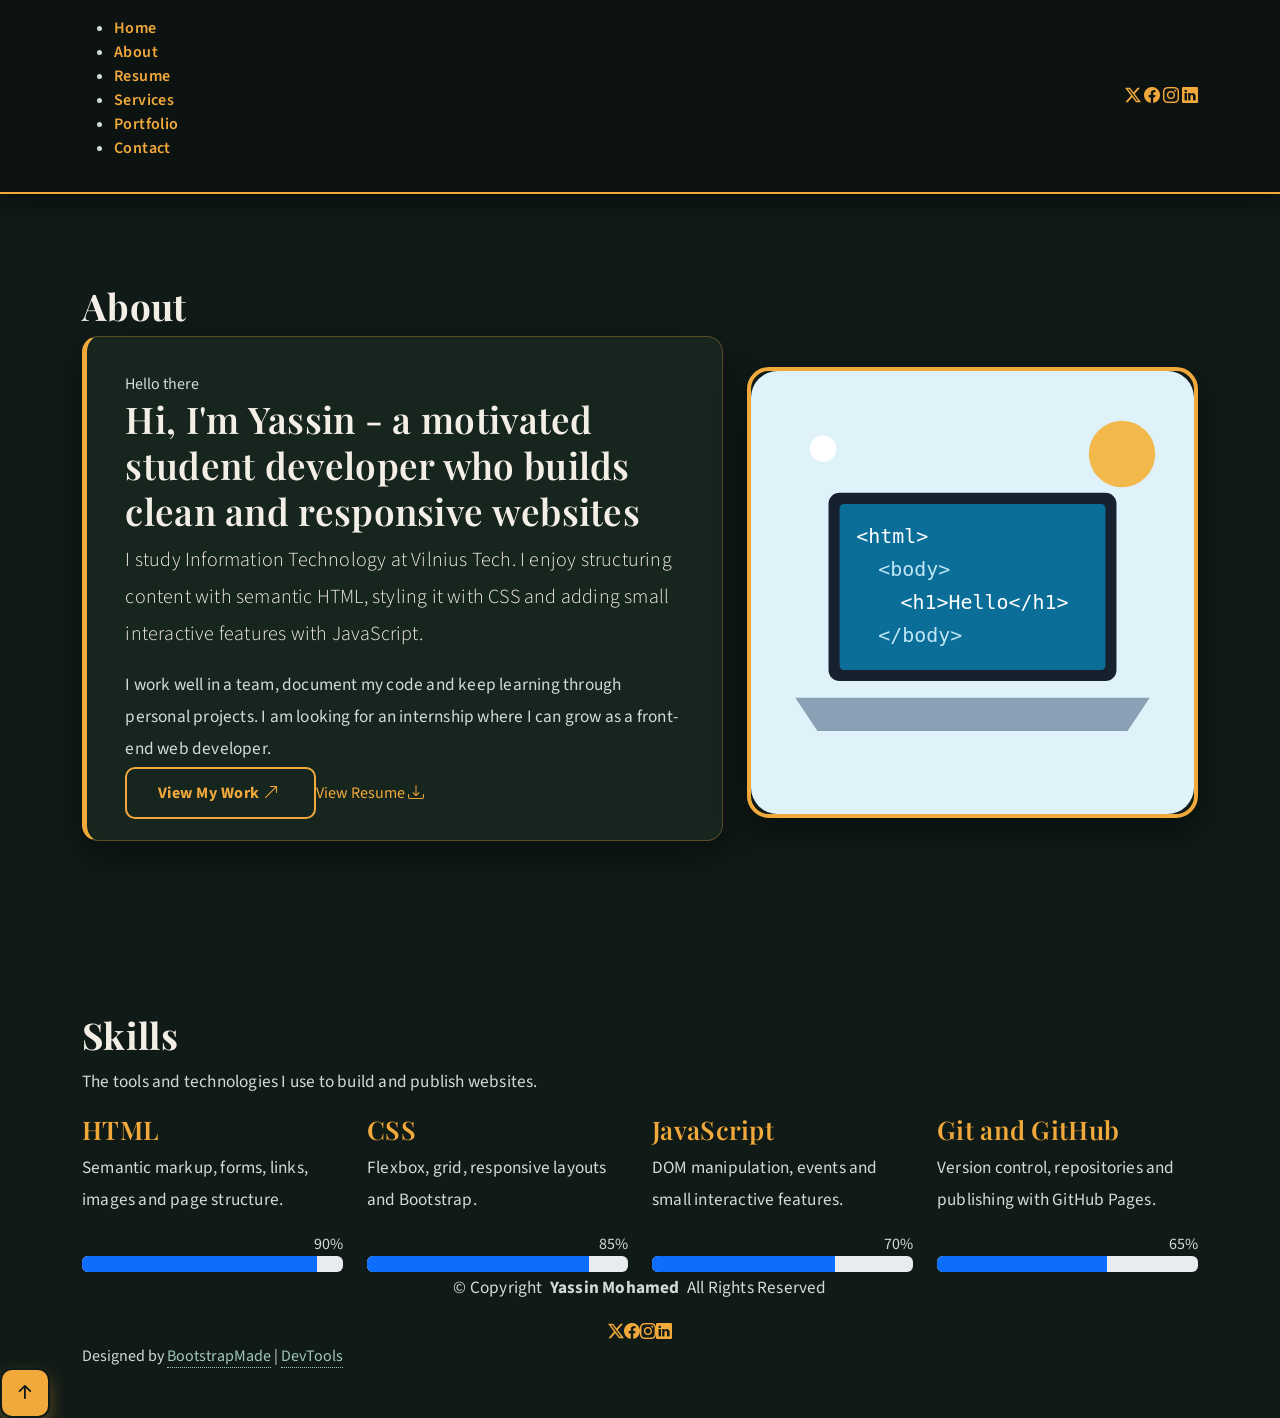
==== commit a968b153: "Lab 9 CSS styles" ====
--- a/about.html
+++ b/about.html
@@ -1,6 +1,5 @@
 <!DOCTYPE html>
 <html lang="en">
-
 <head>
   <meta charset="UTF-8">
   <meta name="viewport" content="width=device-width, initial-scale=1.0">
@@ -19,7 +18,7 @@
   <link href="assets/vendor/swiper/swiper-bundle.min.css" rel="stylesheet">
   <link href="assets/vendor/glightbox/css/glightbox.min.css" rel="stylesheet">
 
-  <link href="assets/css/main.css" rel="stylesheet">
+  <link href="assets/css/custom.css" rel="stylesheet">
 </head>
 
 <body class="about-page">
--- a/assets/css/custom.css
+++ b/assets/css/custom.css
@@ -0,0 +1,443 @@
+@import url("https://fonts.googleapis.com/css2?family=Playfair+Display:wght@500;600;700&family=Source+Sans+3:wght@300;400;600;700&display=swap");
+
+:root {
+  --default-font: "Source Sans 3", sans-serif;
+  --heading-font: "Playfair Display", serif;
+  --nav-font: "Source Sans 3", sans-serif;
+  --background-color: #101a17;
+  --default-color: #d3dbd6;
+  --heading-color: #f4efe6;
+  --surface-color: #17251f;
+  --accent-color: #f2a93b;
+  --contrast-color: #101a17;
+}
+
+.light-background {
+  --background-color: #15231e;
+  --surface-color: #1b2d26;
+}
+
+body {
+  font-family: "Source Sans 3", sans-serif;
+  background-color: #101a17;
+  color: #d3dbd6;
+}
+
+h1,
+h2,
+h3,
+h4,
+h5,
+h6 {
+  font-family: "Playfair Display", serif;
+  color: #f4efe6;
+  letter-spacing: 0.3px;
+}
+
+h1,
+.hero .hero-content h1 {
+  font-size: clamp(2.4rem, 5vw, 3.6rem);
+  font-weight: 700;
+  line-height: 1.15;
+}
+
+h2,
+.section-title h2 {
+  font-size: 2.3rem;
+  font-weight: 700;
+}
+
+.hero .hero-content h2 {
+  font-size: 1.7rem;
+  font-weight: 500;
+}
+
+.hero .highlight,
+.hero .typed {
+  color: #f2a93b;
+}
+
+.about .intro-content .headline {
+  font-size: 2.3rem;
+  font-weight: 600;
+  line-height: 1.25;
+}
+
+h3 {
+  font-size: 1.6rem;
+  font-weight: 600;
+  color: #f2a93b;
+}
+
+h4 {
+  font-size: 1.25rem;
+  font-weight: 600;
+  color: #f4efe6;
+}
+
+h5 {
+  font-size: 1rem;
+  font-weight: 600;
+  color: #9fc7b6;
+}
+
+h6 {
+  font-size: 0.9rem;
+  font-weight: 600;
+  color: #9fc7b6;
+}
+
+p {
+  font-size: 1.08rem;
+  line-height: 1.85;
+  font-weight: 400;
+  letter-spacing: 0.2px;
+  color: #d3dbd6;
+}
+
+.about .intro-content .lead {
+  font-size: 1.25rem;
+  font-weight: 300;
+  color: #f4efe6;
+}
+
+.btn,
+.btn-primary,
+.btn-outline,
+.btn-ghost {
+  font-weight: 700;
+  letter-spacing: 0.5px;
+  transition: all 0.25s ease;
+}
+
+.btn.btn-primary,
+.hero .hero-actions .btn-primary {
+  background-color: #f2a93b !important;
+  border: 2px solid #f2a93b !important;
+  color: #101a17 !important;
+  border-radius: 10px !important;
+  padding: 0.8rem 1.9rem !important;
+}
+
+.btn.btn-outline,
+.hero .hero-actions .btn-outline,
+.btn-ghost {
+  background-color: transparent !important;
+  border: 2px solid #f2a93b !important;
+  color: #f2a93b !important;
+  border-radius: 10px !important;
+  padding: 0.8rem 1.9rem !important;
+}
+
+.btn.btn-primary:hover,
+.hero .hero-actions .btn-primary:hover {
+  background-color: #ffc766 !important;
+  border-color: #ffc766 !important;
+  color: #101a17 !important;
+  transform: translateY(-3px);
+  box-shadow: 0 10px 22px rgba(242, 169, 59, 0.35);
+}
+
+.btn.btn-outline:hover,
+.hero .hero-actions .btn-outline:hover,
+.btn-ghost:hover {
+  background-color: #f2a93b !important;
+  color: #101a17 !important;
+  transform: translateY(-3px);
+  box-shadow: 0 10px 22px rgba(242, 169, 59, 0.35);
+}
+
+.btn:active,
+.btn-ghost:active {
+  transform: translateY(0) scale(0.96);
+  box-shadow: none;
+  filter: brightness(0.9);
+}
+
+.btn:focus-visible,
+.btn-ghost:focus-visible {
+  outline: 3px solid #f4efe6;
+  outline-offset: 3px;
+}
+
+a {
+  color: #f2a93b;
+  text-decoration: none;
+  transition: color 0.2s ease;
+}
+
+a:hover {
+  color: #ffd08a;
+}
+
+a:active {
+  color: #ffffff;
+}
+
+a:focus-visible {
+  outline: 2px dashed #f2a93b;
+  outline-offset: 3px;
+}
+
+main p a:hover,
+main .link-underline:hover,
+.credits a:hover {
+  text-decoration: underline;
+  text-decoration-thickness: 2px;
+  text-underline-offset: 4px;
+}
+
+.credits a {
+  color: #9fc7b6;
+  border-bottom: 1px dotted #9fc7b6;
+}
+
+.credits a:hover {
+  color: #f2a93b;
+  border-bottom-color: #f2a93b;
+}
+
+.about.section,
+.resume.section,
+.portfolio.section {
+  padding: 90px 0 100px;
+}
+
+.about .intro-content {
+  padding: 2.2rem 2.4rem;
+  margin-bottom: 1.5rem;
+  background-color: #17251f;
+  border: 1px solid rgba(242, 169, 59, 0.3);
+  border-left: 5px solid #f2a93b;
+  border-radius: 16px;
+  box-shadow: 0 14px 34px rgba(0, 0, 0, 0.4);
+}
+
+.about .profile-photo {
+  border: 4px solid #f2a93b;
+  border-radius: 22px;
+  box-shadow: 0 14px 34px rgba(0, 0, 0, 0.45);
+}
+
+.about .skill-box {
+  padding: 1.6rem;
+  background-color: #17251f;
+  border: 1px solid rgba(242, 169, 59, 0.3);
+  border-radius: 14px;
+  box-shadow: 0 10px 26px rgba(0, 0, 0, 0.35);
+}
+
+.resume .resume-item {
+  margin-bottom: 2.5rem;
+  padding: 2rem 2.2rem;
+  background-color: #17251f;
+  border: 1px solid rgba(242, 169, 59, 0.3);
+  border-radius: 16px;
+  box-shadow: 0 14px 34px rgba(0, 0, 0, 0.4);
+}
+
+.resume .resume-item .resume-title {
+  margin-bottom: 1.5rem;
+  padding-bottom: 0.6rem;
+  border-bottom: 2px solid #f2a93b;
+}
+
+.resume .resume-content article {
+  margin-bottom: 1.8rem;
+  padding-bottom: 0.4rem;
+}
+
+.portfolio .portfolio-filters {
+  margin: 0 0 3rem;
+  padding: 0;
+}
+
+.portfolio .portfolio-filters li {
+  margin: 0 0.35rem 0.8rem;
+  padding: 0.55rem 1.3rem;
+  color: #d3dbd6;
+  border: 1px solid rgba(242, 169, 59, 0.4);
+  border-radius: 10px;
+}
+
+.portfolio .portfolio-filters li.filter-active,
+.portfolio .portfolio-filters li:hover {
+  background-color: #f2a93b;
+  color: #101a17;
+}
+
+.portfolio .portfolio-card {
+  background-color: #17251f;
+  border: 1px solid rgba(242, 169, 59, 0.3);
+  border-radius: 16px;
+  overflow: hidden;
+  box-shadow: 0 12px 28px rgba(0, 0, 0, 0.4);
+}
+
+.portfolio .portfolio-info {
+  padding: 1.5rem 1.6rem 1.8rem;
+}
+
+.portfolio .portfolio-tags span {
+  padding: 0.25rem 0.8rem;
+  color: #f2a93b;
+  background-color: rgba(242, 169, 59, 0.15);
+  border-radius: 6px;
+}
+
+.header {
+  padding: 16px 0;
+  background-color: #0c1311;
+  border-bottom: 2px solid #f2a93b;
+  box-shadow: 0 8px 24px rgba(0, 0, 0, 0.5);
+}
+
+.navmenu a {
+  font-weight: 600;
+  letter-spacing: 0.4px;
+}
+
+.navmenu a:hover,
+.navmenu .active,
+.navmenu .active:focus {
+  color: #f2a93b;
+}
+
+.scroll-top {
+  width: 50px;
+  height: 50px;
+  background-color: #f2a93b;
+  border: 2px solid #101a17;
+  border-radius: 12px;
+  box-shadow: 0 8px 18px rgba(242, 169, 59, 0.35);
+}
+
+.scroll-top i {
+  font-size: 28px;
+  color: #101a17;
+}
+
+.scroll-top:hover {
+  background-color: #ffc766;
+  transform: translateY(-4px);
+}
+
+.services ul,
+.services ol {
+  list-style: none;
+  padding-left: 0;
+  margin-bottom: 0;
+}
+
+.services ul > li {
+  position: relative;
+  padding-left: 1.9rem;
+  margin-bottom: 0.7rem;
+  font-size: 1.08rem;
+}
+
+.services ul > li::before {
+  content: "\25C6";
+  position: absolute;
+  left: 0;
+  top: 0.2em;
+  font-size: 0.85rem;
+  color: #f2a93b;
+}
+
+.services ul ul {
+  margin-top: 0.6rem;
+  padding-left: 0.4rem;
+  border-left: 2px dashed rgba(159, 199, 182, 0.6);
+}
+
+.services ul ul > li {
+  padding-left: 1.6rem;
+  margin-bottom: 0.4rem;
+  font-size: 0.98rem;
+  color: #9fc7b6;
+}
+
+.services ul ul > li::before {
+  content: "\2013";
+  top: 0;
+  font-size: 1rem;
+  color: #9fc7b6;
+}
+
+.services ol {
+  counter-reset: step;
+}
+
+.services ol > li {
+  counter-increment: step;
+  position: relative;
+  padding: 0.9rem 1rem 0.9rem 3.6rem;
+  margin-bottom: 0.8rem;
+  background-color: #17251f;
+  border: 1px solid rgba(242, 169, 59, 0.3);
+  border-radius: 10px;
+}
+
+.services ol > li::before {
+  content: counter(step);
+  position: absolute;
+  left: 0.9rem;
+  top: 50%;
+  transform: translateY(-50%);
+  width: 1.9rem;
+  height: 1.9rem;
+  line-height: 1.9rem;
+  text-align: center;
+  font-weight: 700;
+  color: #101a17;
+  background-color: #f2a93b;
+  border-radius: 50%;
+}
+
+.services .table-responsive {
+  border: 1px solid rgba(242, 169, 59, 0.4);
+  border-radius: 14px;
+  box-shadow: 0 14px 34px rgba(0, 0, 0, 0.4);
+}
+
+.services .table {
+  --bs-table-bg: transparent;
+  --bs-table-color: #d3dbd6;
+  --bs-table-border-color: rgba(242, 169, 59, 0.25);
+  margin-bottom: 0;
+  text-align: center;
+}
+
+.services .table thead th {
+  padding: 1.1rem 1rem;
+  text-align: center;
+  font-family: "Playfair Display", serif;
+  font-size: 1.05rem;
+  letter-spacing: 0.8px;
+  color: #101a17;
+  background-color: #f2a93b;
+  border-color: #f2a93b;
+}
+
+.services .table tbody td {
+  padding: 1rem 1.2rem;
+  text-align: center;
+  vertical-align: middle;
+  color: #d3dbd6;
+  border-color: rgba(242, 169, 59, 0.2);
+  transition: background-color 0.2s ease, color 0.2s ease;
+}
+
+.services .table tbody tr:nth-child(odd) td {
+  background-color: #17251f;
+}
+
+.services .table tbody tr:nth-child(even) td {
+  background-color: #1f332a;
+}
+
+.services .table tbody tr:hover td {
+  background-color: rgba(242, 169, 59, 0.22);
+  color: #ffffff;
+}
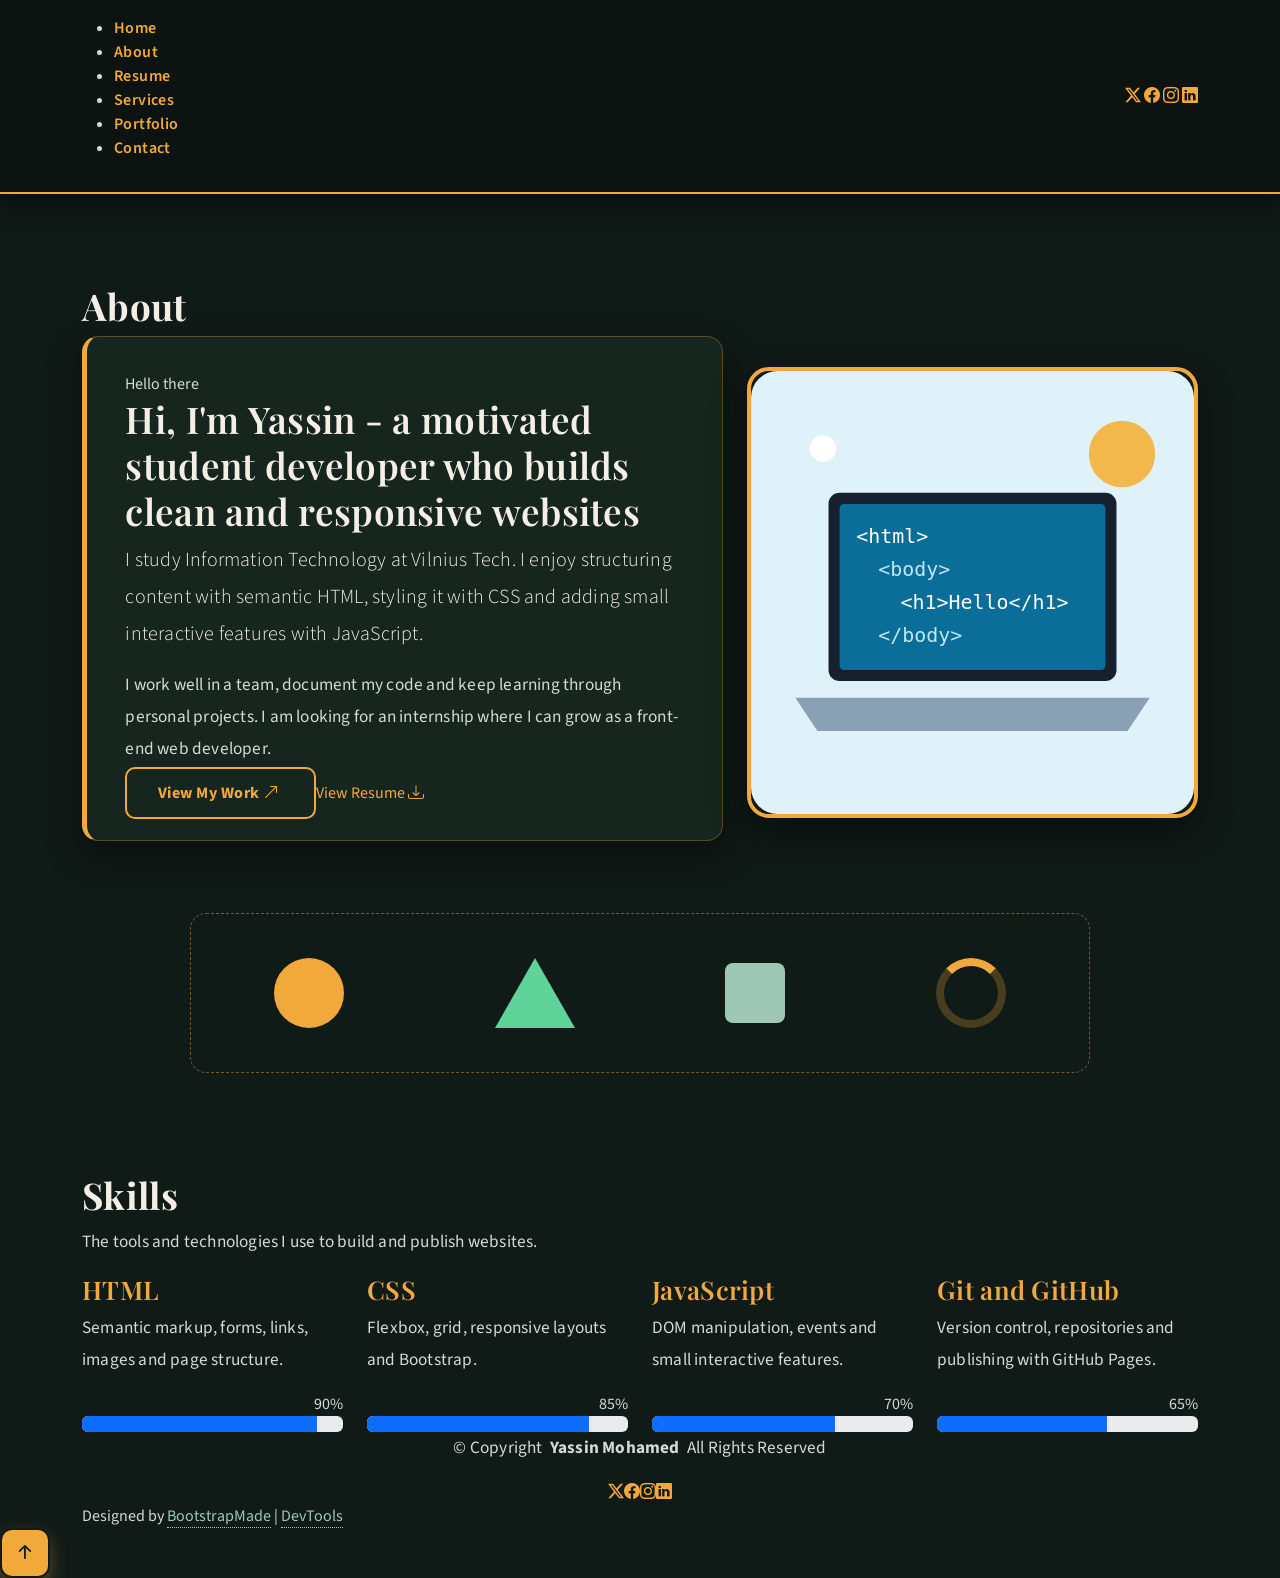
==== commit de870a51: "Lab 10 progress module and animations" ====
--- a/about.html
+++ b/about.html
@@ -88,7 +88,15 @@
           </div>
         </div>
       </div>
-    </section>
+         <div class="container">
+        <div class="shapes-area" aria-hidden="true">
+          <div class="shape shape-circle"></div>
+          <div class="shape shape-triangle"></div>
+          <div class="shape shape-square"></div>
+          <div class="shape shape-ring"></div>
+        </div>
+    </div> 
+    </section> 
 
     <section id="skills" class="skills section">
 
--- a/assets/css/custom.css
+++ b/assets/css/custom.css
@@ -440,4 +440,359 @@
 .services .table tbody tr:hover td {
   background-color: rgba(242, 169, 59, 0.22);
   color: #ffffff;
+}
+.competency .module-summary {
+  display: grid;
+  grid-template-columns: 1.4fr 1fr 1fr 1fr;
+  gap: 1rem;
+  margin-bottom: 1.2rem;
+}
+
+.competency .summary-card,
+.competency .stat-item {
+  display: flex;
+  align-items: center;
+  gap: 1rem;
+  padding: 1.2rem 1.4rem;
+  background-color: #17251f;
+  border: 1px solid rgba(242, 169, 59, 0.3);
+  border-radius: 14px;
+  box-shadow: 0 10px 26px rgba(0, 0, 0, 0.35);
+}
+
+.competency .summary-icon {
+  display: flex;
+  flex-shrink: 0;
+  align-items: center;
+  justify-content: center;
+  width: 52px;
+  height: 52px;
+  font-size: 1.6rem;
+  color: #101a17;
+  background-color: #f2a93b;
+  border-radius: 12px;
+}
+
+.competency .summary-label,
+.competency .stat-label {
+  display: block;
+  font-size: 0.9rem;
+  color: #9fc7b6;
+}
+
+.competency .summary-value,
+.competency .stat-number {
+  display: block;
+  font-family: "Playfair Display", serif;
+  font-size: 1.5rem;
+  font-weight: 700;
+  line-height: 1.2;
+  color: #f4efe6;
+}
+
+.competency .xp-panel {
+  margin-bottom: 1.2rem;
+  padding: 1.4rem 1.6rem;
+  background-color: #17251f;
+  border: 1px solid rgba(242, 169, 59, 0.3);
+  border-radius: 14px;
+  box-shadow: 0 10px 26px rgba(0, 0, 0, 0.35);
+}
+
+.competency .xp-panel-header {
+  display: flex;
+  flex-wrap: wrap;
+  align-items: center;
+  justify-content: space-between;
+  gap: 0.5rem 1rem;
+  margin-bottom: 0.8rem;
+  font-weight: 600;
+  color: #f4efe6;
+}
+
+.competency .xp-track {
+  height: 18px;
+  overflow: hidden;
+  background-color: #0c1311;
+  border: 1px solid rgba(159, 199, 182, 0.5);
+  border-radius: 999px;
+}
+
+.competency .xp-fill {
+  height: 100%;
+  background: linear-gradient(90deg, #f2a93b, #ffc766);
+  border-radius: 999px;
+  transition: width 0.6s ease;
+}
+
+.competency .xp-scale {
+  display: flex;
+  justify-content: space-between;
+  margin-top: 0.6rem;
+  font-size: 0.9rem;
+  color: #9fc7b6;
+}
+
+.competency .module-heading {
+  margin: 2.2rem 0 1rem;
+  padding-bottom: 0.5rem;
+  border-bottom: 2px solid #f2a93b;
+}
+
+.competency .stats-area {
+  display: grid;
+  grid-template-columns: repeat(3, 1fr);
+  gap: 1rem;
+}
+
+.competency .stat-item i {
+  font-size: 1.8rem;
+  color: #f2a93b;
+}
+
+.competency .kanban-board {
+  display: grid;
+  grid-template-columns: repeat(3, 1fr);
+  gap: 1.2rem;
+  align-items: start;
+}
+
+.competency .kanban-column {
+  padding: 1.2rem;
+  background-color: #17251f;
+  border: 1px solid rgba(242, 169, 59, 0.25);
+  border-top: 5px solid #9fc7b6;
+  border-radius: 16px;
+  box-shadow: 0 12px 28px rgba(0, 0, 0, 0.4);
+}
+
+.competency .kanban-column.planned {
+  border-top-color: #9fc7b6;
+}
+
+.competency .kanban-column.in-progress {
+  border-top-color: #f2a93b;
+}
+
+.competency .kanban-column.completed {
+  border-top-color: #5fd39a;
+}
+
+.competency .kanban-header {
+  display: flex;
+  align-items: center;
+  justify-content: space-between;
+  margin-bottom: 1.1rem;
+}
+
+.competency .kanban-header h4 {
+  display: flex;
+  align-items: center;
+  gap: 0.5rem;
+  margin: 0;
+  font-size: 1.2rem;
+}
+
+.competency .kanban-count {
+  padding: 0.2rem 0.8rem;
+  font-size: 0.85rem;
+  font-weight: 600;
+  color: #f4efe6;
+  background-color: rgba(159, 199, 182, 0.2);
+  border-radius: 999px;
+}
+
+.competency .kanban-card {
+  display: flex;
+  flex-direction: column;
+  gap: 0.8rem;
+  margin-bottom: 0.9rem;
+  padding: 1rem 1.1rem;
+  background-color: #101a17;
+  border: 1px solid rgba(159, 199, 182, 0.25);
+  border-radius: 12px;
+  transition: transform 0.2s ease, border-color 0.2s ease;
+}
+
+.competency .kanban-card:last-child {
+  margin-bottom: 0;
+}
+
+.competency .kanban-card:hover {
+  transform: translateY(-3px);
+  border-color: #f2a93b;
+}
+
+.competency .kanban-card-top {
+  display: flex;
+  align-items: center;
+  gap: 0.7rem;
+}
+
+.competency .kanban-card-top i {
+  font-size: 1.3rem;
+  color: #f2a93b;
+}
+
+.competency .kanban-card-top h5 {
+  margin: 0;
+  font-size: 1.05rem;
+  color: #f4efe6;
+}
+
+.competency .kanban-card-bottom {
+  display: flex;
+  align-items: center;
+  justify-content: space-between;
+  gap: 0.5rem;
+}
+
+.competency .status-badge,
+.competency .xp-badge {
+  padding: 0.2rem 0.8rem;
+  font-size: 0.82rem;
+  font-weight: 700;
+  border-radius: 999px;
+}
+
+.competency .status-planned {
+  color: #101a17;
+  background-color: #9fc7b6;
+}
+
+.competency .status-progress {
+  color: #101a17;
+  background-color: #f2a93b;
+}
+
+.competency .status-completed {
+  color: #101a17;
+  background-color: #5fd39a;
+}
+
+.competency .xp-badge {
+  color: #f2a93b;
+  border: 1px solid #f2a93b;
+}
+
+@media (max-width: 992px) {
+  .competency .module-summary {
+    grid-template-columns: repeat(2, 1fr);
+  }
+
+  .competency .kanban-board {
+    grid-template-columns: 1fr;
+  }
+}
+
+@media (max-width: 576px) {
+  .competency .module-summary,
+  .competency .stats-area {
+    grid-template-columns: 1fr;
+  }
+}
+
+.services.section {
+  background: linear-gradient(120deg, #101a17, #1c3a2e, #3a2a10, #123028, #101a17);
+  background-size: 400% 400%;
+  animation: servicesGradient 14s ease infinite;
+}
+
+@keyframes servicesGradient {
+  0% {
+    background-position: 0% 50%;
+  }
+  50% {
+    background-position: 100% 50%;
+  }
+  100% {
+    background-position: 0% 50%;
+  }
+}
+
+.shapes-area {
+  display: flex;
+  align-items: center;
+  justify-content: space-around;
+  gap: 2rem;
+  max-width: 900px;
+  min-height: 160px;
+  margin: 2.5rem auto 0;
+  padding: 1.5rem;
+  border: 1px dashed rgba(242, 169, 59, 0.45);
+  border-radius: 16px;
+}
+
+.shape {
+  flex-shrink: 0;
+}
+
+.shape-circle {
+  width: 70px;
+  height: 70px;
+  background-color: #f2a93b;
+  border-radius: 50%;
+  animation: shapeFloat 3.5s ease-in-out infinite;
+}
+
+.shape-triangle {
+  width: 0;
+  height: 0;
+  border-right: 40px solid transparent;
+  border-bottom: 70px solid #5fd39a;
+  border-left: 40px solid transparent;
+  animation: shapeSpin 6s linear infinite;
+}
+
+.shape-square {
+  width: 60px;
+  height: 60px;
+  background-color: #9fc7b6;
+  border-radius: 8px;
+  animation: shapeScale 2.8s ease-in-out infinite;
+}
+
+.shape-ring {
+  width: 70px;
+  height: 70px;
+  border: 8px solid rgba(242, 169, 59, 0.25);
+  border-top-color: #f2a93b;
+  border-radius: 50%;
+  animation: shapeSpin 2s linear infinite;
+}
+
+@keyframes shapeFloat {
+  0%,
+  100% {
+    transform: translateY(0);
+  }
+  50% {
+    transform: translateY(-22px);
+  }
+}
+
+@keyframes shapeSpin {
+  from {
+    transform: rotate(0deg);
+  }
+  to {
+    transform: rotate(360deg);
+  }
+}
+
+@keyframes shapeScale {
+  0%,
+  100% {
+    transform: scale(0.7);
+  }
+  50% {
+    transform: scale(1.25);
+  }
+}
+
+@media (prefers-reduced-motion: reduce) {
+  .services.section,
+  .shape {
+    animation: none;
+  }
 }
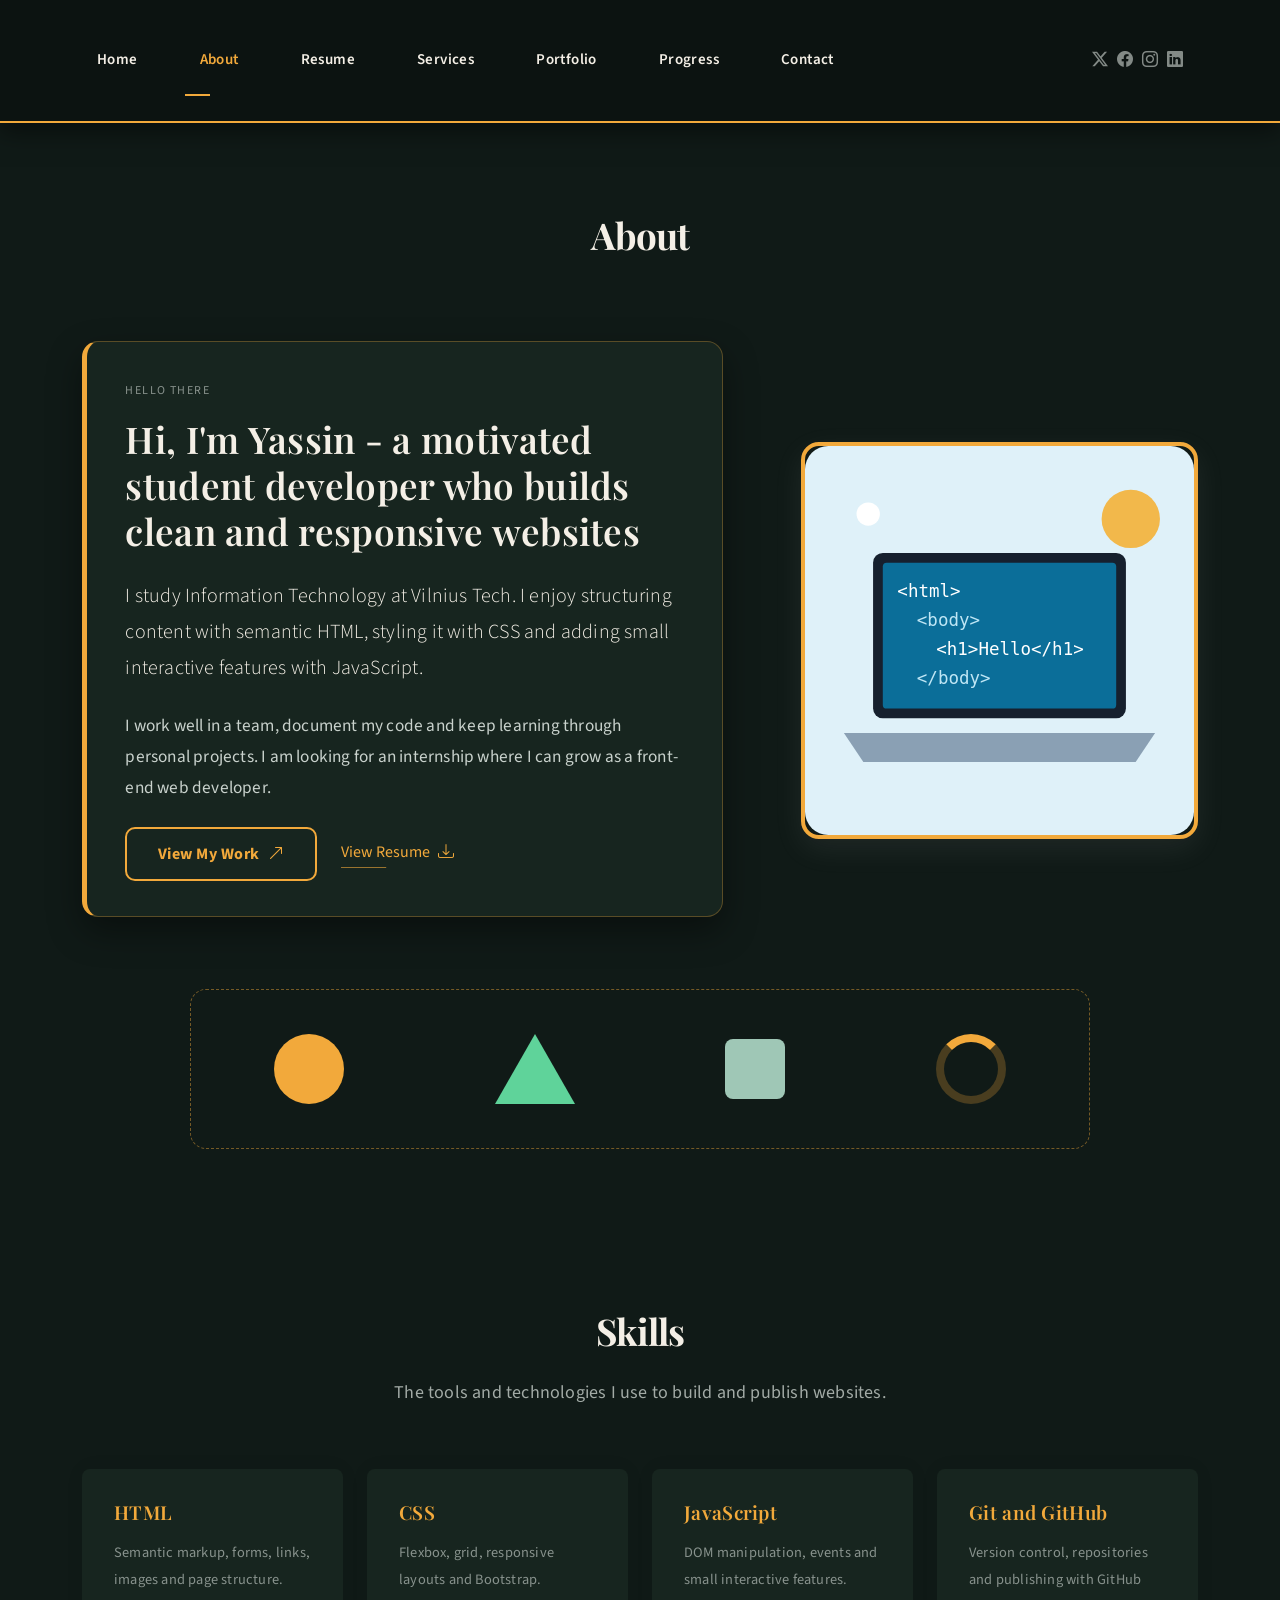
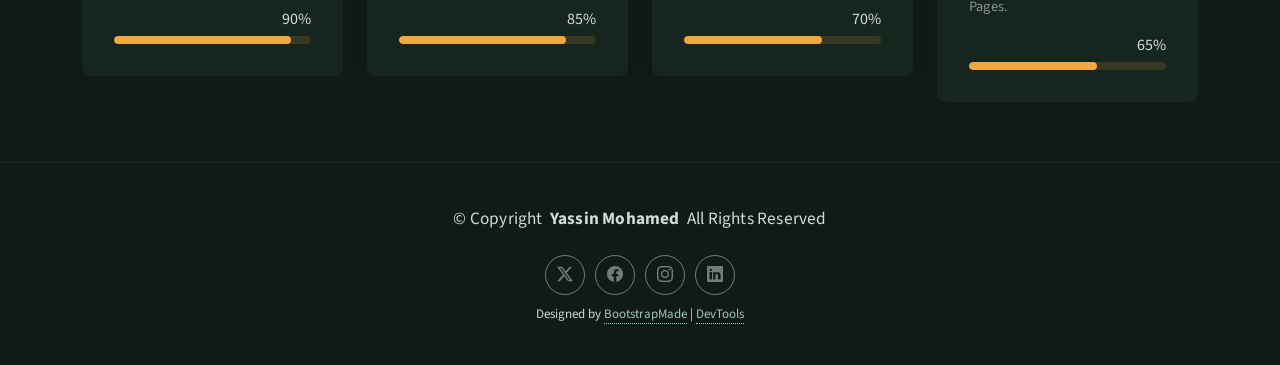
==== commit 5bff38c8: "lab10 changes" ====
--- a/about.html
+++ b/about.html
@@ -1,5 +1,6 @@
 <!DOCTYPE html>
 <html lang="en">
+
 <head>
   <meta charset="UTF-8">
   <meta name="viewport" content="width=device-width, initial-scale=1.0">
@@ -18,6 +19,7 @@
   <link href="assets/vendor/swiper/swiper-bundle.min.css" rel="stylesheet">
   <link href="assets/vendor/glightbox/css/glightbox.min.css" rel="stylesheet">
 
+  <link href="assets/css/main.css" rel="stylesheet">
   <link href="assets/css/custom.css" rel="stylesheet">
 </head>
 
@@ -33,6 +35,7 @@
           <li><a href="resume.html">Resume</a></li>
           <li><a href="services.html">Services</a></li>
           <li><a href="portfolio.html">Portfolio</a></li>
+          <li><a href="progress.html">Progress</a></li>
           <li><a href="contact.html">Contact</a></li>
         </ul>
         <i class="mobile-nav-toggle d-xl-none bi bi-list"></i>
@@ -88,15 +91,16 @@
           </div>
         </div>
       </div>
-         <div class="container">
+
+      <div class="container">
         <div class="shapes-area" aria-hidden="true">
           <div class="shape shape-circle"></div>
           <div class="shape shape-triangle"></div>
           <div class="shape shape-square"></div>
           <div class="shape shape-ring"></div>
         </div>
-    </div> 
-    </section> 
+      </div>
+    </section>
 
     <section id="skills" class="skills section">
 
--- a/assets/css/main.css
+++ b/assets/css/main.css
@@ -0,0 +1,2855 @@
+/**
+* Template Name: FolioOne
+* Template URL: https://bootstrapmade.com/folioone-bootstrap-portfolio-website-template/
+* Updated: Aug 23 2025 with Bootstrap v5.3.7
+* Author: BootstrapMade.com
+* License: https://bootstrapmade.com/license/
+*/
+
+/*--------------------------------------------------------------
+# Font & Color Variables
+# Help: https://bootstrapmade.com/color-system/
+--------------------------------------------------------------*/
+/* Fonts */
+:root {
+  --default-font: "Roboto",  system-ui, -apple-system, "Segoe UI", Roboto, "Helvetica Neue", Arial, "Noto Sans", "Liberation Sans", sans-serif, "Apple Color Emoji", "Segoe UI Emoji", "Segoe UI Symbol", "Noto Color Emoji";
+  --heading-font: "Raleway",  sans-serif;
+  --nav-font: "Poppins",  sans-serif;
+}
+
+/* Global Colors - The following color variables are used throughout the website. Updating them here will change the color scheme of the entire website */
+:root { 
+  --background-color: #101a20; /* Background color for the entire website, including individual sections */
+  --default-color: #e7f2f7; /* Default color used for the majority of the text content across the entire website */
+  --heading-color: #ffffff; /* Color for headings, subheadings and title throughout the website */
+  --accent-color: #1387c1; /* Accent color that represents your brand on the website. It's used for buttons, links, and other elements that need to stand out */
+  --surface-color: #141f26; /* The surface color is used as a background of boxed elements within sections, such as cards, icon boxes, or other elements that require a visual separation from the global background. */
+  --contrast-color: #ffffff; /* Contrast color for text, ensuring readability against backgrounds of accent, heading, or default colors. */
+}
+
+/* Nav Menu Colors - The following color variables are used specifically for the navigation menu. They are separate from the global colors to allow for more customization options */
+:root {
+  --nav-color: #ffffff;  /* The default color of the main navmenu links */
+  --nav-hover-color: #1387c1; /* Applied to main navmenu links when they are hovered over or active */
+  --nav-mobile-background-color: #213642; /* Used as the background color for mobile navigation menu */
+  --nav-dropdown-background-color: #051117; /* Used as the background color for dropdown items that appear when hovering over primary navigation items */
+  --nav-dropdown-color: #e7f2f7; /* Used for navigation links of the dropdown items in the navigation menu. */
+  --nav-dropdown-hover-color: #1387c1; /* Similar to --nav-hover-color, this color is applied to dropdown navigation links when they are hovered over. */
+}
+
+/* Color Presets - These classes override global colors when applied to any section or element, providing reuse of the sam color scheme. */
+
+.light-background {
+  --background-color: #142027;
+  --surface-color: #325264;
+}
+
+.dark-background {
+  --background-color: #0b1419;
+  --default-color: #ffffff;
+  --heading-color: #ffffff;
+  --surface-color: #252525;
+  --contrast-color: #ffffff;
+}
+
+/* Smooth scroll */
+:root {
+  scroll-behavior: smooth;
+}
+
+/*--------------------------------------------------------------
+# General Styling & Shared Classes
+--------------------------------------------------------------*/
+body {
+  color: var(--default-color);
+  background-color: var(--background-color);
+  font-family: var(--default-font);
+}
+
+a {
+  color: var(--accent-color);
+  text-decoration: none;
+  transition: 0.3s;
+}
+
+a:hover {
+  color: color-mix(in srgb, var(--accent-color), transparent 25%);
+  text-decoration: none;
+}
+
+h1,
+h2,
+h3,
+h4,
+h5,
+h6 {
+  color: var(--heading-color);
+  font-family: var(--heading-font);
+}
+
+/* PHP Email Form Messages
+------------------------------*/
+.php-email-form .error-message {
+  display: none;
+  background: #df1529;
+  color: #ffffff;
+  text-align: left;
+  padding: 15px;
+  margin-bottom: 24px;
+  font-weight: 600;
+}
+
+.php-email-form .sent-message {
+  display: none;
+  color: #ffffff;
+  background: #059652;
+  text-align: center;
+  padding: 15px;
+  margin-bottom: 24px;
+  font-weight: 600;
+}
+
+.php-email-form .loading {
+  display: none;
+  background: var(--surface-color);
+  text-align: center;
+  padding: 15px;
+  margin-bottom: 24px;
+}
+
+.php-email-form .loading:before {
+  content: "";
+  display: inline-block;
+  border-radius: 50%;
+  width: 24px;
+  height: 24px;
+  margin: 0 10px -6px 0;
+  border: 3px solid var(--accent-color);
+  border-top-color: var(--surface-color);
+  animation: php-email-form-loading 1s linear infinite;
+}
+
+@keyframes php-email-form-loading {
+  0% {
+    transform: rotate(0deg);
+  }
+
+  100% {
+    transform: rotate(360deg);
+  }
+}
+
+/*--------------------------------------------------------------
+# Global Header
+--------------------------------------------------------------*/
+.header {
+  --background-color: rgba(255, 255, 255, 0);
+  color: var(--default-color);
+  background-color: var(--background-color);
+  padding: 15px 0;
+  transition: all 0.5s;
+  z-index: 997;
+  border-bottom: 1px solid color-mix(in srgb, var(--default-color), transparent 92%);
+}
+
+.header .logo {
+  line-height: 1;
+}
+
+.header .logo img {
+  max-height: 36px;
+  margin-right: 8px;
+}
+
+.header .logo h1 {
+  font-size: 32px;
+  margin: 0;
+  font-weight: 400;
+  color: var(--heading-color);
+}
+
+.header .header-social-links {
+  padding-right: 15px;
+}
+
+.header .header-social-links a {
+  color: color-mix(in srgb, var(--default-color), transparent 40%);
+  padding-left: 6px;
+  display: inline-block;
+  transition: 0.3s;
+  font-size: 16px;
+}
+
+.header .header-social-links a:hover {
+  color: var(--default-color);
+}
+
+.header .header-social-links a i {
+  line-height: 0px;
+}
+
+@media (max-width: 1200px) {
+  .header .logo {
+    order: 1;
+  }
+
+  .header .header-social-links {
+    order: 2;
+  }
+
+  .header .navmenu {
+    order: 3;
+  }
+}
+
+/* Global Header on Scroll
+------------------------------*/
+.scrolled .header {
+  --background-color: rgba(16, 26, 32, 0.9);
+}
+
+/*--------------------------------------------------------------
+# Navigation Menu
+--------------------------------------------------------------*/
+/* Desktop Navigation */
+@media (min-width: 1200px) {
+  .navmenu {
+    padding: 0;
+  }
+
+  .navmenu ul {
+    margin: 0;
+    padding: 0;
+    display: flex;
+    list-style: none;
+    align-items: center;
+  }
+
+  .navmenu li {
+    position: relative;
+  }
+
+  .navmenu>ul>li {
+    white-space: nowrap;
+    padding: 15px 28px 15px 0;
+  }
+
+  .navmenu>ul>li:last-child {
+    padding-right: 0;
+  }
+
+  .navmenu a,
+  .navmenu a:focus {
+    color: var(--nav-color);
+    font-size: 15px;
+    padding: 0 2px;
+    font-family: var(--nav-font);
+    font-weight: 400;
+    display: flex;
+    align-items: center;
+    justify-content: space-between;
+    white-space: nowrap;
+    transition: 0.3s;
+    position: relative;
+  }
+
+  .navmenu a i,
+  .navmenu a:focus i {
+    font-size: 12px;
+    line-height: 0;
+    margin-left: 5px;
+    transition: 0.3s;
+  }
+
+  .navmenu>ul>li>a:before {
+    content: "";
+    position: absolute;
+    height: 2px;
+    bottom: -6px;
+    left: 0;
+    background-color: var(--nav-hover-color);
+    visibility: hidden;
+    width: 0px;
+    transition: all 0.3s ease-in-out 0s;
+  }
+
+  .navmenu a:hover:before,
+  .navmenu li:hover>a:before,
+  .navmenu .active:before {
+    visibility: visible;
+    width: 25px;
+  }
+
+  .navmenu li:hover>a,
+  .navmenu .active,
+  .navmenu .active:focus {
+    color: var(--nav-hover-color);
+  }
+
+  .navmenu .dropdown ul {
+    margin: 0;
+    padding: 10px 0;
+    background: var(--nav-dropdown-background-color);
+    display: block;
+    position: absolute;
+    visibility: hidden;
+    left: -5px;
+    top: 130%;
+    opacity: 0;
+    transition: 0.3s;
+    border-radius: 4px;
+    z-index: 99;
+    box-shadow: 0px 0px 30px rgba(0, 0, 0, 0.1);
+  }
+
+  .navmenu .dropdown ul li {
+    min-width: 200px;
+  }
+
+  .navmenu .dropdown ul a {
+    padding: 10px 20px;
+    font-size: 15px;
+    text-transform: none;
+    color: var(--nav-dropdown-color);
+  }
+
+  .navmenu .dropdown ul a i {
+    font-size: 12px;
+  }
+
+  .navmenu .dropdown ul a:hover,
+  .navmenu .dropdown ul .active:hover,
+  .navmenu .dropdown ul li:hover>a {
+    color: var(--nav-dropdown-hover-color);
+  }
+
+  .navmenu .dropdown:hover>ul {
+    opacity: 1;
+    top: 100%;
+    visibility: visible;
+  }
+
+  .navmenu .dropdown .dropdown ul {
+    top: 0;
+    left: -90%;
+    visibility: hidden;
+  }
+
+  .navmenu .dropdown .dropdown:hover>ul {
+    opacity: 1;
+    top: 0;
+    left: -100%;
+    visibility: visible;
+  }
+}
+
+/* Mobile Navigation */
+@media (max-width: 1199px) {
+  .mobile-nav-toggle {
+    color: var(--nav-color);
+    font-size: 28px;
+    line-height: 0;
+    margin-right: 10px;
+    cursor: pointer;
+    transition: color 0.3s;
+  }
+
+  .navmenu {
+    padding: 0;
+    z-index: 9997;
+  }
+
+  .navmenu ul {
+    display: none;
+    list-style: none;
+    position: absolute;
+    inset: 60px 20px 20px 20px;
+    padding: 10px 0;
+    margin: 0;
+    border-radius: 6px;
+    background-color: var(--nav-mobile-background-color);
+    border: 1px solid color-mix(in srgb, var(--default-color), transparent 90%);
+    box-shadow: none;
+    overflow-y: auto;
+    transition: 0.3s;
+    z-index: 9998;
+  }
+
+  .navmenu a,
+  .navmenu a:focus {
+    color: var(--nav-dropdown-color);
+    padding: 10px 20px;
+    font-family: var(--nav-font);
+    font-size: 17px;
+    font-weight: 500;
+    display: flex;
+    align-items: center;
+    justify-content: space-between;
+    white-space: nowrap;
+    transition: 0.3s;
+  }
+
+  .navmenu a i,
+  .navmenu a:focus i {
+    font-size: 12px;
+    line-height: 0;
+    margin-left: 5px;
+    width: 30px;
+    height: 30px;
+    display: flex;
+    align-items: center;
+    justify-content: center;
+    border-radius: 50%;
+    transition: 0.3s;
+    background-color: color-mix(in srgb, var(--accent-color), transparent 90%);
+  }
+
+  .navmenu a i:hover,
+  .navmenu a:focus i:hover {
+    background-color: var(--accent-color);
+    color: var(--contrast-color);
+  }
+
+  .navmenu a:hover,
+  .navmenu .active,
+  .navmenu .active:focus {
+    color: var(--nav-dropdown-hover-color);
+  }
+
+  .navmenu .active i,
+  .navmenu .active:focus i {
+    background-color: var(--accent-color);
+    color: var(--contrast-color);
+    transform: rotate(180deg);
+  }
+
+  .navmenu .dropdown ul {
+    position: static;
+    display: none;
+    z-index: 99;
+    padding: 10px 0;
+    margin: 10px 20px;
+    background-color: var(--nav-dropdown-background-color);
+    transition: all 0.5s ease-in-out;
+  }
+
+  .navmenu .dropdown ul ul {
+    background-color: rgba(33, 37, 41, 0.1);
+  }
+
+  .navmenu .dropdown>.dropdown-active {
+    display: block;
+    background-color: rgba(33, 37, 41, 0.03);
+  }
+
+  .mobile-nav-active {
+    overflow: hidden;
+  }
+
+  .mobile-nav-active .mobile-nav-toggle {
+    color: #fff;
+    position: absolute;
+    font-size: 32px;
+    top: 15px;
+    right: 15px;
+    margin-right: 0;
+    z-index: 9999;
+  }
+
+  .mobile-nav-active .navmenu {
+    position: fixed;
+    overflow: hidden;
+    inset: 0;
+    background: rgba(33, 37, 41, 0.8);
+    transition: 0.3s;
+  }
+
+  .mobile-nav-active .navmenu>ul {
+    display: block;
+  }
+}
+
+/*--------------------------------------------------------------
+# Global Footer
+--------------------------------------------------------------*/
+.footer {
+  color: var(--default-color);
+  background-color: var(--background-color);
+  font-size: 14px;
+  padding: 40px 0;
+  position: relative;
+  border-top: 1px solid color-mix(in srgb, var(--default-color), transparent 92%);
+}
+
+.footer .copyright p {
+  margin-bottom: 0;
+}
+
+.footer .social-links {
+  margin-top: 20px;
+}
+
+.footer .social-links a {
+  display: flex;
+  align-items: center;
+  justify-content: center;
+  width: 40px;
+  height: 40px;
+  border-radius: 50%;
+  border: 1px solid color-mix(in srgb, var(--default-color), transparent 50%);
+  font-size: 16px;
+  color: color-mix(in srgb, var(--default-color), transparent 50%);
+  margin: 0 5px;
+  transition: 0.3s;
+}
+
+.footer .social-links a:hover {
+  color: var(--accent-color);
+  border-color: var(--accent-color);
+}
+
+.footer .credits {
+  margin-top: 10px;
+  font-size: 13px;
+  text-align: center;
+}
+
+/*--------------------------------------------------------------
+# Preloader
+--------------------------------------------------------------*/
+#preloader {
+  position: fixed;
+  inset: 0;
+  z-index: 9999;
+  overflow: hidden;
+  background-color: var(--background-color);
+  transition: all 0.6s ease-out;
+  width: 100%;
+  height: 100vh;
+}
+
+#preloader:before,
+#preloader:after {
+  content: "";
+  position: absolute;
+  border: 4px solid var(--accent-color);
+  border-radius: 50%;
+  animation: animate-preloader 2s cubic-bezier(0, 0.2, 0.8, 1) infinite;
+}
+
+#preloader:after {
+  animation-delay: -0.5s;
+}
+
+@keyframes animate-preloader {
+  0% {
+    width: 10px;
+    height: 10px;
+    top: calc(50% - 5px);
+    left: calc(50% - 5px);
+    opacity: 1;
+  }
+
+  100% {
+    width: 72px;
+    height: 72px;
+    top: calc(50% - 36px);
+    left: calc(50% - 36px);
+    opacity: 0;
+  }
+}
+
+/*--------------------------------------------------------------
+# Scroll Top Button
+--------------------------------------------------------------*/
+.scroll-top {
+  position: fixed;
+  visibility: hidden;
+  opacity: 0;
+  right: 15px;
+  bottom: -15px;
+  z-index: 99999;
+  background-color: var(--accent-color);
+  width: 44px;
+  height: 44px;
+  border-radius: 50px;
+  transition: all 0.4s;
+}
+
+.scroll-top i {
+  font-size: 24px;
+  color: var(--contrast-color);
+  line-height: 0;
+}
+
+.scroll-top:hover {
+  background-color: color-mix(in srgb, var(--accent-color), transparent 20%);
+  color: var(--contrast-color);
+}
+
+.scroll-top.active {
+  visibility: visible;
+  opacity: 1;
+  bottom: 15px;
+}
+
+/*--------------------------------------------------------------
+# Disable aos animation delay on mobile devices
+--------------------------------------------------------------*/
+@media screen and (max-width: 768px) {
+  [data-aos-delay] {
+    transition-delay: 0 !important;
+  }
+}
+
+/*--------------------------------------------------------------
+# Global Page Titles & Breadcrumbs
+--------------------------------------------------------------*/
+.page-title {
+  color: var(--default-color);
+  background-color: var(--background-color);
+  position: relative;
+}
+
+.page-title .heading {
+  padding: 80px 0;
+  border-top: 1px solid color-mix(in srgb, var(--default-color), transparent 90%);
+}
+
+.page-title .heading h1 {
+  font-size: 38px;
+  font-weight: 700;
+}
+
+.page-title nav {
+  background-color: color-mix(in srgb, var(--default-color), transparent 96%);
+  padding: 20px 0;
+}
+
+.page-title nav ol {
+  display: flex;
+  flex-wrap: wrap;
+  list-style: none;
+  padding: 0;
+  margin: 0;
+  font-size: 16px;
+  font-weight: 400;
+}
+
+.page-title nav ol li+li {
+  padding-left: 10px;
+}
+
+.page-title nav ol li+li::before {
+  content: "/";
+  display: inline-block;
+  padding-right: 10px;
+  color: color-mix(in srgb, var(--default-color), transparent 70%);
+}
+
+/*--------------------------------------------------------------
+# Global Sections
+--------------------------------------------------------------*/
+section,
+.section {
+  color: var(--default-color);
+  background-color: var(--background-color);
+  padding: 60px 0;
+  scroll-margin-top: 100px;
+  overflow: clip;
+}
+
+@media (max-width: 1199px) {
+
+  section,
+  .section {
+    scroll-margin-top: 66px;
+  }
+}
+
+/*--------------------------------------------------------------
+# Global Section Titles
+--------------------------------------------------------------*/
+.section-title {
+  text-align: center;
+  padding-bottom: 60px;
+  position: relative;
+}
+
+.section-title h2 {
+  font-size: 3.5rem;
+  font-weight: 400;
+  line-height: 1.2;
+  color: var(--heading-color);
+  margin-bottom: 1.5rem;
+  letter-spacing: -1px;
+}
+
+@media (max-width: 768px) {
+  .section-title h2 {
+    font-size: 2.5rem;
+  }
+}
+
+.section-title p {
+  font-size: 1.125rem;
+  line-height: 1.8;
+  color: color-mix(in srgb, var(--default-color), transparent 25%);
+  max-width: 900px;
+  margin: 0 auto;
+  text-wrap: balance;
+}
+
+/*--------------------------------------------------------------
+# Hero Section
+--------------------------------------------------------------*/
+.hero {
+  padding: 80px 0;
+  min-height: 100vh;
+  display: flex;
+  align-items: center;
+}
+
+.hero .hero-content h1 {
+  font-size: 3.5rem;
+  font-weight: 700;
+  margin-bottom: 1rem;
+  line-height: 1.2;
+}
+
+.hero .hero-content h1 .highlight {
+  color: var(--accent-color);
+  position: relative;
+}
+
+.hero .hero-content h1 .highlight::after {
+  content: "";
+  position: absolute;
+  bottom: 0;
+  left: 0;
+  width: 100%;
+  height: 3px;
+  background: linear-gradient(90deg, var(--accent-color), color-mix(in srgb, var(--accent-color), transparent 50%));
+  border-radius: 2px;
+}
+
+@media (max-width: 768px) {
+  .hero .hero-content h1 {
+    font-size: 2.5rem;
+  }
+}
+
+.hero .hero-content h2 {
+  font-size: 1.5rem;
+  font-weight: 400;
+  margin-bottom: 2rem;
+  color: color-mix(in srgb, var(--default-color), transparent 20%);
+}
+
+.hero .hero-content h2 .typed {
+  color: var(--accent-color);
+  font-weight: 600;
+}
+
+@media (max-width: 768px) {
+  .hero .hero-content h2 {
+    font-size: 1.25rem;
+  }
+}
+
+.hero .hero-content p {
+  font-size: 1.1rem;
+  line-height: 1.6;
+  margin-bottom: 2.5rem;
+  color: color-mix(in srgb, var(--default-color), transparent 30%);
+}
+
+.hero .hero-actions {
+  display: flex;
+  gap: 1rem;
+  margin-bottom: 3rem;
+}
+
+.hero .hero-actions .btn {
+  padding: 12px 30px;
+  border-radius: 50px;
+  font-weight: 600;
+  text-decoration: none;
+  transition: all 0.3s ease;
+  border: 2px solid;
+}
+
+.hero .hero-actions .btn.btn-primary {
+  background: var(--accent-color);
+  color: var(--contrast-color);
+  border-color: var(--accent-color);
+}
+
+.hero .hero-actions .btn.btn-primary:hover {
+  background: color-mix(in srgb, var(--accent-color), black 15%);
+  border-color: color-mix(in srgb, var(--accent-color), black 15%);
+  transform: translateY(-2px);
+}
+
+.hero .hero-actions .btn.btn-outline {
+  background: transparent;
+  color: var(--accent-color);
+  border-color: var(--accent-color);
+}
+
+.hero .hero-actions .btn.btn-outline:hover {
+  transform: translateY(-2px);
+}
+
+@media (max-width: 576px) {
+  .hero .hero-actions {
+    flex-direction: column;
+  }
+
+  .hero .hero-actions .btn {
+    text-align: center;
+  }
+}
+
+.hero .social-links {
+  display: flex;
+  gap: 1rem;
+}
+
+.hero .social-links a {
+  width: 45px;
+  height: 45px;
+  background: var(--surface-color);
+  border-radius: 50%;
+  display: flex;
+  align-items: center;
+  justify-content: center;
+  color: var(--default-color);
+  font-size: 1.2rem;
+  transition: all 0.3s ease;
+}
+
+.hero .social-links a:hover {
+  background: var(--accent-color);
+  color: var(--contrast-color);
+  transform: translateY(-3px);
+  box-shadow: 0 8px 25px color-mix(in srgb, var(--accent-color), transparent 70%);
+}
+
+.hero .hero-image {
+  position: relative;
+}
+
+.hero .hero-image .image-wrapper {
+  position: relative;
+  max-width: 450px;
+  margin: 0 auto;
+}
+
+.hero .hero-image .image-wrapper img {
+  border-radius: 20px;
+  box-shadow: 0 5px 15px color-mix(in srgb, var(--default-color), transparent 95%);
+  transition: transform 0.3s ease;
+}
+
+.hero .hero-image .image-wrapper img:hover {
+  transform: scale(1.02);
+}
+
+.hero .hero-image .floating-elements {
+  position: absolute;
+  top: 0;
+  left: 0;
+  right: 0;
+  bottom: 0;
+  pointer-events: none;
+}
+
+.hero .hero-image .floating-elements .floating-card {
+  position: absolute;
+  background: var(--surface-color);
+  padding: 15px 20px;
+  border-radius: 15px;
+  box-shadow: 0 10px 30px color-mix(in srgb, var(--default-color), transparent 90%);
+  display: flex;
+  align-items: center;
+  gap: 10px;
+  font-weight: 600;
+  animation: float 3s ease-in-out infinite;
+}
+
+.hero .hero-image .floating-elements .floating-card i {
+  font-size: 1.5rem;
+  color: var(--accent-color);
+}
+
+.hero .hero-image .floating-elements .floating-card.design {
+  top: 10%;
+  right: -10%;
+  animation-delay: 0s;
+}
+
+.hero .hero-image .floating-elements .floating-card.code {
+  bottom: 30%;
+  left: -15%;
+  animation-delay: 1s;
+}
+
+.hero .hero-image .floating-elements .floating-card.creativity {
+  top: 60%;
+  right: -5%;
+  animation-delay: 2s;
+}
+
+@media (max-width: 992px) {
+  .hero .hero-image .floating-elements .floating-card {
+    display: none;
+  }
+}
+
+@keyframes float {
+
+  0%,
+  100% {
+    transform: translateY(0px);
+  }
+
+  50% {
+    transform: translateY(-10px);
+  }
+}
+
+@media (max-width: 992px) {
+  .hero .hero-content {
+    text-align: center;
+    margin-bottom: 3rem;
+  }
+}
+
+/*--------------------------------------------------------------
+# About Section
+--------------------------------------------------------------*/
+.about .intro-content .eyebrow {
+  display: inline-block;
+  letter-spacing: 0.12em;
+  text-transform: uppercase;
+  font-size: 12px;
+  color: color-mix(in srgb, var(--default-color), transparent 40%);
+  margin-bottom: 16px;
+}
+
+.about .intro-content .headline {
+  font-family: var(--heading-font);
+  font-weight: 300;
+  line-height: 1.2;
+  font-size: clamp(28px, 4vw, 44px);
+  margin: 0 0 24px 0;
+}
+
+.about .intro-content .lead {
+  font-size: 18px;
+  line-height: 1.8;
+  color: color-mix(in srgb, var(--default-color), transparent 10%);
+  margin-bottom: 24px;
+}
+
+.about .intro-content p {
+  line-height: 1.8;
+  margin-bottom: 24px;
+  color: color-mix(in srgb, var(--default-color), transparent 5%);
+}
+
+.about .intro-content .cta-group {
+  display: flex;
+  gap: 24px;
+  align-items: center;
+  margin-top: 24px;
+}
+
+.about .intro-content .cta-group .btn-ghost {
+  display: inline-flex;
+  align-items: center;
+  gap: 8px;
+  padding: 12px 18px;
+  border-radius: 6px;
+  color: var(--accent-color);
+  background: color-mix(in srgb, var(--accent-color), transparent 92%);
+  border: 1px solid color-mix(in srgb, var(--accent-color), transparent 70%);
+  transition: 0.3s ease-in-out;
+}
+
+.about .intro-content .cta-group .btn-ghost:hover,
+.about .intro-content .cta-group .btn-ghost:focus {
+  color: var(--contrast-color);
+  background: var(--accent-color);
+  border-color: var(--accent-color);
+  outline: none;
+  box-shadow: 0 0 0 3px color-mix(in srgb, var(--accent-color), transparent 70%);
+}
+
+.about .intro-content .cta-group .link-underline {
+  display: inline-flex;
+  align-items: center;
+  gap: 8px;
+  position: relative;
+  color: var(--accent-color);
+  padding-bottom: 4px;
+  transition: 0.3s ease-in-out;
+}
+
+.about .intro-content .cta-group .link-underline::after {
+  content: "";
+  position: absolute;
+  left: 0;
+  right: 0;
+  bottom: 0;
+  height: 1px;
+  background: color-mix(in srgb, var(--accent-color), transparent 40%);
+  transform: scaleX(0.4);
+  transform-origin: left;
+  transition: 0.3s ease-in-out;
+}
+
+.about .intro-content .cta-group .link-underline:hover,
+.about .intro-content .cta-group .link-underline:focus {
+  color: color-mix(in srgb, var(--accent-color), transparent 10%);
+  outline: none;
+}
+
+.about .intro-content .cta-group .link-underline:hover::after,
+.about .intro-content .cta-group .link-underline:focus::after {
+  transform: scaleX(1);
+}
+
+.about .profile-figure {
+  margin: 0;
+}
+
+.about .profile-figure .profile-photo {
+  width: 88%;
+  max-width: 440px;
+  border-radius: 18px;
+  box-shadow: 0 10px 30px color-mix(in srgb, var(--default-color), transparent 92%);
+  transform: translateY(0);
+  transition: transform 0.3s ease-in-out;
+}
+
+.about .profile-figure .profile-caption {
+  margin-top: 24px;
+  display: flex;
+  align-items: center;
+  justify-content: center;
+}
+
+.about .profile-figure .profile-caption .meta {
+  font-size: 14px;
+  color: color-mix(in srgb, var(--default-color), transparent 20%);
+}
+
+.about .profile-figure .profile-caption .meta .funfact {
+  font-size: 13px;
+  margin-top: 4px;
+  color: color-mix(in srgb, var(--default-color), transparent 35%);
+}
+
+.about .profile-figure:hover .profile-photo {
+  transform: translateY(-4px);
+}
+
+.about .skill-item {
+  padding: 24px;
+  border-radius: 6px;
+  transition: 0.3s ease-in-out;
+  background: color-mix(in srgb, var(--surface-color), var(--accent-color) 2%);
+  border: 1px solid color-mix(in srgb, var(--default-color), transparent 88%);
+  height: 100%;
+}
+
+.about .skill-item i {
+  font-size: 24px;
+  color: var(--accent-color);
+  margin-bottom: 16px;
+  display: inline-block;
+}
+
+.about .skill-item h3 {
+  font-size: 16px;
+  margin-bottom: 6px;
+  font-weight: 500;
+}
+
+.about .skill-item p {
+  margin: 0;
+  font-size: 14px;
+  color: color-mix(in srgb, var(--default-color), transparent 25%);
+}
+
+.about .skill-item:hover {
+  transform: translateY(-3px);
+  border-color: color-mix(in srgb, var(--accent-color), transparent 60%);
+  box-shadow: 0 10px 30px color-mix(in srgb, var(--default-color), transparent 92%);
+}
+
+.about .timeline-item {
+  position: relative;
+  padding-left: 26px;
+}
+
+.about .timeline-item time {
+  display: inline-block;
+  font-size: 12px;
+  letter-spacing: 0.08em;
+  text-transform: uppercase;
+  color: color-mix(in srgb, var(--default-color), transparent 45%);
+  margin-bottom: 6px;
+}
+
+.about .timeline-item h4 {
+  font-size: 18px;
+  font-weight: 400;
+  margin: 0 0 6px;
+}
+
+.about .timeline-item p {
+  font-size: 14px;
+  color: color-mix(in srgb, var(--default-color), transparent 25%);
+  margin: 0;
+}
+
+.about .timeline-item .dot {
+  position: absolute;
+  left: 0;
+  top: 4px;
+  width: 10px;
+  height: 10px;
+  border-radius: 50%;
+  background: var(--accent-color);
+  box-shadow: 0 0 0 6px color-mix(in srgb, var(--accent-color), transparent 80%);
+}
+
+.about .personal-quote {
+  padding: 24px 0;
+}
+
+.about .personal-quote p {
+  font-family: var(--heading-font);
+  font-weight: 300;
+  font-size: clamp(20px, 3vw, 28px);
+  line-height: 1.5;
+  color: color-mix(in srgb, var(--default-color), transparent 5%);
+  margin: 0 auto;
+  max-width: 800px;
+}
+
+.about .fact-pill {
+  display: flex;
+  align-items: center;
+  justify-content: center;
+  gap: 10px;
+  padding: 10px 14px;
+  border-radius: 999px;
+  border: 1px solid color-mix(in srgb, var(--default-color), transparent 85%);
+  background: var(--surface-color);
+  color: color-mix(in srgb, var(--default-color), transparent 10%);
+  transition: 0.3s ease-in-out;
+}
+
+.about .fact-pill i {
+  color: var(--accent-color);
+}
+
+.about .fact-pill span {
+  font-size: 14px;
+}
+
+.about .fact-pill:hover {
+  transform: translateY(-2px);
+  border-color: color-mix(in srgb, var(--accent-color), transparent 60%);
+  box-shadow: 0 10px 30px color-mix(in srgb, var(--default-color), transparent 92%);
+}
+
+.about .fact-pill:focus-within {
+  box-shadow: 0 0 0 3px color-mix(in srgb, var(--accent-color), transparent 70%);
+}
+
+@media (max-width: 992px) {
+  .about .profile-figure {
+    text-align: center !important;
+  }
+
+  .about .profile-figure .profile-photo {
+    width: 72%;
+  }
+
+  .about .intro-content .cta-group {
+    flex-wrap: wrap;
+  }
+}
+
+@media (max-width: 576px) {
+  .about .profile-figure .profile-photo {
+    width: 100%;
+  }
+}
+
+/*--------------------------------------------------------------
+# Skills Section
+--------------------------------------------------------------*/
+.skills .skill-box {
+  background-color: var(--surface-color);
+  padding: 2rem;
+  border-radius: 8px;
+  box-shadow: 0 0 20px rgba(0, 0, 0, 0.05);
+}
+
+.skills .skill-box h3 {
+  font-size: 1.2rem;
+  margin-bottom: 1rem;
+  font-weight: 600;
+}
+
+.skills .skill-box p {
+  font-size: 0.9rem;
+  margin-bottom: 0.8rem;
+  opacity: 0.6;
+}
+
+.skills .skill-box .progress {
+  background-color: color-mix(in srgb, var(--accent-color), transparent 85%);
+  border-radius: 50px;
+  height: 8px;
+  margin-top: 5px;
+  overflow: hidden;
+}
+
+.skills .skill-box .progress .progress-bar {
+  background-color: var(--accent-color);
+  height: 100%;
+  position: relative;
+  border-radius: 50px;
+  transition: 0.9s;
+  width: 1px;
+}
+
+/*--------------------------------------------------------------
+# Stats Section
+--------------------------------------------------------------*/
+.stats .avatars {
+  position: relative;
+}
+
+.stats .avatars img {
+  width: 60px;
+  height: 60px;
+  border: 3px solid var(--accent-color);
+  margin-right: -15px;
+  transition: transform 0.3s ease;
+}
+
+.stats .avatars img:hover {
+  transform: translateY(-5px);
+  z-index: 2;
+}
+
+.stats .counters h2 {
+  color: var(--heading-color);
+  font-size: 48px;
+  font-weight: 700;
+  margin-bottom: 10px;
+}
+
+.stats .counters h2 span {
+  display: inline-block;
+}
+
+.stats .counters p {
+  color: var(--default-color);
+  font-size: 18px;
+  margin: 0;
+  opacity: 0.9;
+}
+
+@media (max-width: 991px) {
+  .stats .row {
+    text-align: center;
+  }
+
+  .stats .avatars {
+    justify-content: center;
+    margin-bottom: 40px;
+  }
+
+  .stats .counters h2 {
+    font-size: 36px;
+  }
+
+  .stats .counters p {
+    font-size: 16px;
+  }
+
+  .stats .counters .col-md-4 {
+    margin-bottom: 30px;
+  }
+
+  .stats .counters .col-md-4:last-child {
+    margin-bottom: 0;
+  }
+}
+
+@media (max-width: 576px) {
+  .stats {
+    padding: 60px 0;
+  }
+
+  .stats .avatars {
+    flex-wrap: wrap;
+    justify-content: center;
+  }
+
+  .stats .avatars img {
+    margin: 0 -8px;
+  }
+}
+
+/*--------------------------------------------------------------
+# Testimonials Section
+--------------------------------------------------------------*/
+.testimonials .testimonials-carousel,
+.testimonials .testimonials-slider {
+  overflow: hidden;
+}
+
+.testimonials .testimonial-item .testimonial-content {
+  border-left: 3px solid var(--accent-color);
+  padding-left: 30px;
+}
+
+.testimonials .testimonial-item .testimonial-img {
+  border-radius: 50%;
+  border: 4px solid var(--background-color);
+  margin: 0 auto;
+}
+
+.testimonials .testimonial-item h3 {
+  font-size: 20px;
+  font-weight: bold;
+  margin: 10px 0 5px 0;
+}
+
+.testimonials .testimonial-item h4 {
+  font-size: 14px;
+  color: color-mix(in srgb, var(--default-color), transparent 40%);
+  margin: 0 0 10px 0;
+}
+
+.testimonials .testimonial-item .stars i {
+  color: #ffc107;
+  margin: 0 1px;
+}
+
+.testimonials .testimonial-item .quote-icon-left,
+.testimonials .testimonial-item .quote-icon-right {
+  color: color-mix(in srgb, var(--accent-color), transparent 50%);
+  font-size: 26px;
+  line-height: 0;
+}
+
+.testimonials .testimonial-item .quote-icon-left {
+  display: inline-block;
+  left: -5px;
+  position: relative;
+}
+
+.testimonials .testimonial-item .quote-icon-right {
+  display: inline-block;
+  right: -5px;
+  position: relative;
+  top: 10px;
+  transform: scale(-1, -1);
+}
+
+.testimonials .testimonial-item p {
+  font-style: italic;
+}
+
+.testimonials .swiper-wrapper {
+  height: auto;
+}
+
+.testimonials .swiper-pagination {
+  margin-top: 30px;
+  position: relative;
+}
+
+.testimonials .swiper-pagination .swiper-pagination-bullet {
+  width: 12px;
+  height: 12px;
+  background-color: color-mix(in srgb, var(--default-color), transparent 85%);
+  opacity: 1;
+}
+
+.testimonials .swiper-pagination .swiper-pagination-bullet-active {
+  background-color: var(--accent-color);
+}
+
+/*--------------------------------------------------------------
+# Resume Section
+--------------------------------------------------------------*/
+.resume .resume-item {
+  margin-bottom: 3rem;
+}
+
+.resume .resume-item .resume-title {
+  font-size: 1.75rem;
+  font-weight: 700;
+  margin-bottom: 1.5rem;
+  padding-bottom: 1.5rem;
+  position: relative;
+  color: var(--heading-color);
+}
+
+.resume .resume-item .resume-title::after {
+  content: "";
+  position: absolute;
+  display: block;
+  width: 50px;
+  height: 3px;
+  background: var(--accent-color);
+  bottom: 0;
+  left: 0;
+}
+
+.resume .resume-item .resume-content {
+  padding-left: 1.25rem;
+  border-left: 2px solid color-mix(in srgb, var(--accent-color), transparent 85%);
+}
+
+.resume .resume-item article {
+  position: relative;
+  margin-bottom: 2.5rem;
+}
+
+.resume .resume-item article::before {
+  content: "";
+  position: absolute;
+  width: 16px;
+  height: 16px;
+  border-radius: 50%;
+  left: -1.8rem;
+  top: 0.25rem;
+  background: var(--background-color);
+  border: 2px solid var(--accent-color);
+}
+
+.resume .resume-item article h4 {
+  font-size: 1.25rem;
+  font-weight: 600;
+  margin-bottom: 0.5rem;
+  color: var(--heading-color);
+}
+
+.resume .resume-item article h5 {
+  font-size: 1rem;
+  background: color-mix(in srgb, var(--accent-color), transparent 92%);
+  padding: 0.375rem 0.75rem;
+  display: inline-block;
+  font-weight: 600;
+  margin: 0.5rem 0;
+  color: var(--accent-color);
+  border-radius: 4px;
+}
+
+.resume .resume-item article .institution,
+.resume .resume-item article .company {
+  font-size: 1rem;
+  margin-bottom: 1rem;
+  color: color-mix(in srgb, var(--default-color), transparent 25%);
+}
+
+.resume .resume-item article p {
+  margin-bottom: 1rem;
+}
+
+.resume .resume-item article ul {
+  padding-left: 1.25rem;
+  margin-bottom: 0;
+}
+
+.resume .resume-item article ul li {
+  padding-bottom: 0.75rem;
+  position: relative;
+}
+
+.resume .resume-item article ul li:last-child {
+  padding-bottom: 0;
+}
+
+.resume .skill-item {
+  margin-bottom: 2rem;
+}
+
+.resume .skill-item h4 {
+  font-size: 1rem;
+  font-weight: 600;
+  margin-bottom: 0.75rem;
+  color: var(--heading-color);
+}
+
+.resume .skill-item .progress {
+  height: 0.75rem;
+  background-color: color-mix(in srgb, var(--accent-color), transparent 92%);
+  border-radius: 1rem;
+  overflow: visible;
+}
+
+.resume .skill-item .progress .progress-bar {
+  background-color: var(--accent-color);
+  position: relative;
+  border-radius: 1rem;
+  width: 0;
+  transition: width 1s ease;
+}
+
+.resume .skill-item .progress .progress-bar::after {
+  content: attr(aria-valuenow) "%";
+  position: absolute;
+  right: 0;
+  top: -1.75rem;
+  font-size: 0.875rem;
+  font-weight: 600;
+  color: var(--accent-color);
+}
+
+@media (max-width: 991.98px) {
+  .resume .resume-item {
+    margin-bottom: 2rem;
+  }
+}
+
+@media (max-width: 767.98px) {
+  .resume .resume-content {
+    padding-left: 1rem !important;
+  }
+
+  .resume article::before {
+    left: -2rem !important;
+  }
+}
+
+/*--------------------------------------------------------------
+# Services Section
+--------------------------------------------------------------*/
+.services .service-item {
+  display: flex;
+  background-color: var(--surface-color);
+  border-radius: 12px;
+  padding: 2rem;
+  height: 100%;
+  position: relative;
+  overflow: hidden;
+  box-shadow: 0 5px 20px rgba(0, 0, 0, 0.03);
+  transition: all 0.4s ease;
+}
+
+.services .service-item::before {
+  content: "";
+  position: absolute;
+  left: 0;
+  top: 0;
+  height: 100%;
+  width: 4px;
+  background-color: var(--accent-color);
+  transform: scaleY(0);
+  transform-origin: bottom;
+  transition: transform 0.4s cubic-bezier(0.65, 0, 0.35, 1);
+}
+
+.services .service-item:hover {
+  box-shadow: 0 10px 30px rgba(0, 0, 0, 0.08);
+  transform: translateY(-5px);
+}
+
+.services .service-item:hover::before {
+  transform: scaleY(1);
+}
+
+.services .service-item:hover .service-icon {
+  background-color: var(--accent-color);
+  color: var(--contrast-color);
+  transform: rotateY(180deg);
+}
+
+.services .service-item:hover .service-icon i {
+  transform: rotateY(180deg);
+}
+
+.services .service-item:hover .service-link i {
+  transform: translateX(5px);
+}
+
+.services .service-icon {
+  flex-shrink: 0;
+  width: 70px;
+  height: 70px;
+  border-radius: 12px;
+  background-color: color-mix(in srgb, var(--accent-color), transparent 90%);
+  color: var(--accent-color);
+  display: flex;
+  align-items: center;
+  justify-content: center;
+  margin-right: 1.5rem;
+  transition: all 0.5s ease;
+}
+
+.services .service-icon i {
+  font-size: 2rem;
+  transition: transform 0.5s ease;
+}
+
+.services .service-content {
+  flex-grow: 1;
+}
+
+.services .service-content h3 {
+  font-size: 1.4rem;
+  margin-bottom: 1rem;
+  font-weight: 700;
+  color: var(--heading-color);
+}
+
+.services .service-content p {
+  margin-bottom: 1.25rem;
+  color: color-mix(in srgb, var(--default-color), transparent 20%);
+}
+
+.services .service-link {
+  display: inline-flex;
+  align-items: center;
+  color: var(--accent-color);
+  font-weight: 600;
+  text-decoration: none;
+  transition: color 0.3s ease;
+}
+
+.services .service-link span {
+  margin-right: 0.5rem;
+}
+
+.services .service-link i {
+  transition: transform 0.3s ease;
+}
+
+.services .service-link:hover {
+  color: color-mix(in srgb, var(--accent-color), transparent 25%);
+}
+
+@media (max-width: 767.98px) {
+  .services .service-item {
+    padding: 1.5rem;
+    margin-bottom: 1rem;
+  }
+
+  .services .service-icon {
+    width: 60px;
+    height: 60px;
+    margin-right: 1rem;
+  }
+
+  .services .service-icon i {
+    font-size: 1.5rem;
+  }
+
+  .services .service-content h3 {
+    font-size: 1.2rem;
+    margin-bottom: 0.75rem;
+  }
+
+  .services .service-content p {
+    margin-bottom: 1rem;
+    font-size: 0.95rem;
+  }
+}
+
+@media (max-width: 575.98px) {
+  .services .service-item {
+    flex-direction: column;
+    text-align: center;
+  }
+
+  .services .service-item::before {
+    width: 100%;
+    height: 4px;
+    transform: scaleX(0);
+    transform-origin: left;
+  }
+
+  .services .service-item:hover::before {
+    transform: scaleX(1);
+  }
+
+  .services .service-icon {
+    margin-right: 0;
+    margin-bottom: 1.25rem;
+  }
+
+  .services .service-link {
+    justify-content: center;
+  }
+}
+
+/*--------------------------------------------------------------
+# Service Details Section
+--------------------------------------------------------------*/
+.service-details .service-hero {
+  margin-bottom: 4rem;
+}
+
+.service-details .service-hero .service-meta {
+  display: flex;
+  align-items: center;
+  gap: 1rem;
+  margin-bottom: 1.5rem;
+}
+
+.service-details .service-hero .service-meta .service-category {
+  background: color-mix(in srgb, var(--accent-color), transparent 85%);
+  color: var(--accent-color);
+  padding: 0.5rem 1rem;
+  border-radius: 20px;
+  font-size: 0.85rem;
+  font-weight: 500;
+  letter-spacing: 0.5px;
+}
+
+.service-details .service-hero .service-meta .reading-time {
+  color: color-mix(in srgb, var(--default-color), transparent 50%);
+  font-size: 0.9rem;
+  font-weight: 300;
+}
+
+.service-details .service-hero h1 {
+  font-size: 3.5rem;
+  font-weight: 300;
+  line-height: 1.2;
+  margin-bottom: 1.5rem;
+  color: var(--heading-color);
+  letter-spacing: -0.02em;
+}
+
+.service-details .service-hero .service-description {
+  font-size: 1.25rem;
+  line-height: 1.7;
+  color: color-mix(in srgb, var(--default-color), transparent 25%);
+  font-weight: 300;
+  margin: 0;
+}
+
+.service-details .service-visual {
+  margin-bottom: 4rem;
+  overflow: hidden;
+  border-radius: 4px;
+}
+
+.service-details .service-visual img {
+  width: 100%;
+  height: 400px;
+  object-fit: cover;
+  transition: transform 0.5s ease;
+}
+
+.service-details .service-visual img:hover {
+  transform: scale(1.02);
+}
+
+.service-details .service-narrative {
+  margin-bottom: 5rem;
+}
+
+.service-details .service-narrative h3 {
+  font-size: 2rem;
+  font-weight: 300;
+  margin-bottom: 2rem;
+  color: var(--heading-color);
+  letter-spacing: -0.01em;
+}
+
+.service-details .service-narrative p {
+  font-size: 1.1rem;
+  line-height: 1.8;
+  margin-bottom: 2rem;
+  color: var(--default-color);
+  font-weight: 300;
+}
+
+.service-details .benefits-grid {
+  display: grid;
+  grid-template-columns: repeat(auto-fit, minmax(280px, 1fr));
+  gap: 2.5rem;
+  margin-top: 3rem;
+}
+
+.service-details .benefits-grid .benefit-card {
+  text-align: center;
+  padding: 0;
+}
+
+.service-details .benefits-grid .benefit-card .benefit-icon {
+  width: 60px;
+  height: 60px;
+  background: color-mix(in srgb, var(--accent-color), transparent 90%);
+  border-radius: 50%;
+  display: flex;
+  align-items: center;
+  justify-content: center;
+  margin: 0 auto 1.5rem;
+  transition: all 0.3s ease;
+}
+
+.service-details .benefits-grid .benefit-card .benefit-icon i {
+  font-size: 1.5rem;
+  color: var(--accent-color);
+}
+
+.service-details .benefits-grid .benefit-card:hover .benefit-icon {
+  background: var(--accent-color);
+  transform: translateY(-2px);
+}
+
+.service-details .benefits-grid .benefit-card:hover .benefit-icon i {
+  color: var(--contrast-color);
+}
+
+.service-details .benefits-grid .benefit-card h4 {
+  font-size: 1.2rem;
+  font-weight: 400;
+  margin-bottom: 1rem;
+  color: var(--heading-color);
+}
+
+.service-details .benefits-grid .benefit-card p {
+  font-size: 1rem;
+  line-height: 1.6;
+  color: color-mix(in srgb, var(--default-color), transparent 30%);
+  margin: 0;
+}
+
+.service-details .timeline-section {
+  margin-bottom: 4rem;
+}
+
+.service-details .timeline-section h3 {
+  font-size: 2rem;
+  font-weight: 300;
+  margin-bottom: 3rem;
+  color: var(--heading-color);
+  letter-spacing: -0.01em;
+}
+
+.service-details .timeline-section .timeline {
+  position: relative;
+}
+
+.service-details .timeline-section .timeline::before {
+  content: "";
+  position: absolute;
+  left: 30px;
+  top: 0;
+  bottom: 0;
+  width: 1px;
+  background: color-mix(in srgb, var(--default-color), transparent 85%);
+}
+
+.service-details .timeline-section .timeline .timeline-item {
+  position: relative;
+  padding-left: 80px;
+  margin-bottom: 3rem;
+}
+
+.service-details .timeline-section .timeline .timeline-item:last-child {
+  margin-bottom: 0;
+}
+
+.service-details .timeline-section .timeline .timeline-item .timeline-marker {
+  position: absolute;
+  left: 0;
+  top: 0;
+  width: 60px;
+  height: 60px;
+  background: var(--surface-color);
+  border: 2px solid color-mix(in srgb, var(--accent-color), transparent 70%);
+  border-radius: 50%;
+  display: flex;
+  align-items: center;
+  justify-content: center;
+  z-index: 1;
+}
+
+.service-details .timeline-section .timeline .timeline-item .timeline-marker span {
+  font-size: 1.2rem;
+  font-weight: 500;
+  color: var(--accent-color);
+}
+
+.service-details .timeline-section .timeline .timeline-item .timeline-content h4 {
+  font-size: 1.3rem;
+  font-weight: 400;
+  margin-bottom: 0.75rem;
+  color: var(--heading-color);
+}
+
+.service-details .timeline-section .timeline .timeline-item .timeline-content p {
+  font-size: 1rem;
+  line-height: 1.6;
+  margin-bottom: 0.5rem;
+  color: var(--default-color);
+}
+
+.service-details .timeline-section .timeline .timeline-item .timeline-content small {
+  color: color-mix(in srgb, var(--default-color), transparent 40%);
+  font-size: 0.9rem;
+  font-weight: 500;
+}
+
+.service-details .service-sidebar {
+  padding-left: 2rem;
+}
+
+@media (max-width: 992px) {
+  .service-details .service-sidebar {
+    padding-left: 0;
+    margin-top: 4rem;
+  }
+}
+
+.service-details .overview-card,
+.service-details .success-story,
+.service-details .consultation-form {
+  background: var(--surface-color);
+  border-radius: 8px;
+  padding: 2.5rem;
+  margin-bottom: 2.5rem;
+  border: 1px solid color-mix(in srgb, var(--default-color), transparent 93%);
+  transition: all 0.3s ease;
+}
+
+.service-details .overview-card:hover,
+.service-details .success-story:hover,
+.service-details .consultation-form:hover {
+  border-color: color-mix(in srgb, var(--accent-color), transparent 80%);
+}
+
+.service-details .overview-card .overview-header h4 {
+  font-size: 1.4rem;
+  font-weight: 400;
+  margin-bottom: 2rem;
+  color: var(--heading-color);
+}
+
+.service-details .overview-card .overview-stats {
+  display: grid;
+  grid-template-columns: repeat(3, 1fr);
+  gap: 1.5rem;
+  margin-bottom: 2rem;
+}
+
+.service-details .overview-card .overview-stats .stat-item {
+  text-align: center;
+}
+
+.service-details .overview-card .overview-stats .stat-item .stat-number {
+  font-size: 2rem;
+  font-weight: 300;
+  color: var(--accent-color);
+  line-height: 1;
+  margin-bottom: 0.5rem;
+}
+
+.service-details .overview-card .overview-stats .stat-item .stat-label {
+  font-size: 0.85rem;
+  color: color-mix(in srgb, var(--default-color), transparent 40%);
+  font-weight: 500;
+  text-transform: uppercase;
+  letter-spacing: 0.5px;
+}
+
+.service-details .overview-card .overview-details {
+  border-top: 1px solid color-mix(in srgb, var(--default-color), transparent 90%);
+  padding-top: 1.5rem;
+}
+
+.service-details .overview-card .overview-details .detail-row {
+  display: flex;
+  justify-content: space-between;
+  align-items: center;
+  margin-bottom: 1rem;
+}
+
+.service-details .overview-card .overview-details .detail-row:last-child {
+  margin-bottom: 0;
+}
+
+.service-details .overview-card .overview-details .detail-row .detail-label {
+  font-size: 0.95rem;
+  color: color-mix(in srgb, var(--default-color), transparent 30%);
+  font-weight: 400;
+}
+
+.service-details .overview-card .overview-details .detail-row .detail-value {
+  font-size: 0.95rem;
+  color: var(--heading-color);
+  font-weight: 500;
+}
+
+.service-details .success-story .story-quote p {
+  font-size: 1.1rem;
+  line-height: 1.7;
+  color: color-mix(in srgb, var(--default-color), transparent 20%);
+  font-style: italic;
+  margin-bottom: 2rem;
+}
+
+.service-details .success-story .story-author {
+  display: flex;
+  align-items: center;
+  gap: 1rem;
+  margin-bottom: 1.5rem;
+}
+
+.service-details .success-story .story-author .author-avatar {
+  width: 50px;
+  height: 50px;
+  border-radius: 50%;
+  object-fit: cover;
+}
+
+.service-details .success-story .story-author .author-details h5 {
+  font-size: 1rem;
+  font-weight: 500;
+  margin-bottom: 0.25rem;
+  color: var(--heading-color);
+}
+
+.service-details .success-story .story-author .author-details span {
+  display: block;
+  font-size: 0.9rem;
+  color: color-mix(in srgb, var(--default-color), transparent 40%);
+  margin-bottom: 0.25rem;
+}
+
+.service-details .success-story .story-author .author-details small {
+  font-size: 0.8rem;
+  color: color-mix(in srgb, var(--default-color), transparent 50%);
+}
+
+.service-details .success-story .story-metrics {
+  display: grid;
+  grid-template-columns: repeat(2, 1fr);
+  gap: 1rem;
+  padding-top: 1.5rem;
+  border-top: 1px solid color-mix(in srgb, var(--default-color), transparent 90%);
+}
+
+.service-details .success-story .story-metrics .metric {
+  text-align: center;
+}
+
+.service-details .success-story .story-metrics .metric .metric-value {
+  font-size: 1.5rem;
+  font-weight: 500;
+  color: var(--accent-color);
+  display: block;
+  margin-bottom: 0.25rem;
+}
+
+.service-details .success-story .story-metrics .metric .metric-label {
+  font-size: 0.8rem;
+  color: color-mix(in srgb, var(--default-color), transparent 40%);
+  text-transform: uppercase;
+  letter-spacing: 0.5px;
+}
+
+.service-details .consultation-form .form-header {
+  margin-bottom: 2rem;
+}
+
+.service-details .consultation-form .form-header h4 {
+  font-size: 1.4rem;
+  font-weight: 400;
+  margin-bottom: 0.75rem;
+  color: var(--heading-color);
+}
+
+.service-details .consultation-form .form-header p {
+  font-size: 0.95rem;
+  line-height: 1.6;
+  color: color-mix(in srgb, var(--default-color), transparent 30%);
+  margin: 0;
+}
+
+.service-details .consultation-form .form-group {
+  margin-bottom: 1.5rem;
+}
+
+.service-details .consultation-form .form-input {
+  width: 100%;
+  padding: 1rem;
+  border: 1px solid color-mix(in srgb, var(--default-color), transparent 85%);
+  border-radius: 4px;
+  font-size: 0.95rem;
+  transition: all 0.3s ease;
+  background: transparent;
+}
+
+.service-details .consultation-form .form-input:focus {
+  outline: none;
+  border-color: var(--accent-color);
+  box-shadow: 0 0 0 3px color-mix(in srgb, var(--accent-color), transparent 90%);
+}
+
+.service-details .consultation-form input[type=text],
+.service-details .consultation-form input[type=email],
+.service-details .consultation-form input[type=tel],
+.service-details .consultation-form select,
+.service-details .consultation-form textarea {
+  color: var(--default-color);
+  background-color: var(--surface-color);
+  font-size: 14px;
+  border-color: color-mix(in srgb, var(--default-color), transparent 80%);
+}
+
+.service-details .consultation-form input[type=text]:focus,
+.service-details .consultation-form input[type=email]:focus,
+.service-details .consultation-form input[type=tel]:focus,
+.service-details .consultation-form select:focus,
+.service-details .consultation-form textarea:focus {
+  border-color: var(--accent-color);
+}
+
+.service-details .consultation-form input[type=text]::placeholder,
+.service-details .consultation-form input[type=email]::placeholder,
+.service-details .consultation-form input[type=tel]::placeholder,
+.service-details .consultation-form select::placeholder,
+.service-details .consultation-form textarea::placeholder {
+  color: color-mix(in srgb, var(--default-color), transparent 70%);
+}
+
+.service-details .consultation-form .btn-consultation {
+  background: var(--accent-color);
+  color: var(--contrast-color);
+  border: none;
+  padding: 1rem 2rem;
+  border-radius: 4px;
+  font-size: 0.95rem;
+  font-weight: 500;
+  width: 100%;
+  display: flex;
+  align-items: center;
+  justify-content: center;
+  gap: 0.5rem;
+  transition: all 0.3s ease;
+  text-transform: none;
+}
+
+.service-details .consultation-form .btn-consultation:hover {
+  background: color-mix(in srgb, var(--accent-color), transparent 10%);
+  transform: translateY(-1px);
+}
+
+.service-details .consultation-form .btn-consultation i {
+  font-size: 0.9rem;
+}
+
+@media (max-width: 768px) {
+  .service-details .service-hero h1 {
+    font-size: 2.5rem;
+  }
+
+  .service-details .service-hero .service-description {
+    font-size: 1.1rem;
+  }
+
+  .service-details .service-visual img {
+    height: 250px;
+  }
+
+  .service-details .benefits-grid {
+    grid-template-columns: 1fr;
+    gap: 2rem;
+  }
+
+  .service-details .timeline-section .timeline::before {
+    left: 20px;
+  }
+
+  .service-details .timeline-section .timeline .timeline-item {
+    padding-left: 60px;
+  }
+
+  .service-details .timeline-section .timeline .timeline-item .timeline-marker {
+    width: 40px;
+    height: 40px;
+  }
+
+  .service-details .timeline-section .timeline .timeline-item .timeline-marker span {
+    font-size: 1rem;
+  }
+
+  .service-details .overview-card .overview-stats {
+    grid-template-columns: 1fr;
+    gap: 1rem;
+  }
+}
+
+/*--------------------------------------------------------------
+# Portfolio Section
+--------------------------------------------------------------*/
+.portfolio .portfolio-filters {
+  display: flex;
+  justify-content: center;
+  flex-wrap: wrap;
+  gap: 10px;
+  margin-bottom: 30px;
+  padding: 0;
+  list-style: none;
+}
+
+.portfolio .portfolio-filters li {
+  padding: 8px 20px;
+  font-size: 0.95rem;
+  font-weight: 500;
+  border-radius: 30px;
+  cursor: pointer;
+  transition: all 0.3s ease;
+  background-color: color-mix(in srgb, var(--accent-color), transparent 90%);
+  color: var(--accent-color);
+}
+
+.portfolio .portfolio-filters li:hover {
+  background-color: color-mix(in srgb, var(--accent-color), transparent 80%);
+}
+
+.portfolio .portfolio-filters li.filter-active {
+  background-color: var(--accent-color);
+  color: var(--contrast-color);
+}
+
+.portfolio .portfolio-card {
+  background-color: var(--surface-color);
+  border-radius: 10px;
+  overflow: hidden;
+  box-shadow: 0 5px 15px rgba(0, 0, 0, 0.05);
+  margin-bottom: 30px;
+  transition: all 0.3s ease;
+}
+
+.portfolio .portfolio-card:hover {
+  transform: translateY(-10px);
+  box-shadow: 0 10px 30px rgba(0, 0, 0, 0.1);
+}
+
+.portfolio .portfolio-card:hover .portfolio-img .portfolio-overlay {
+  opacity: 1;
+}
+
+.portfolio .portfolio-card:hover .portfolio-img img {
+  transform: scale(1.1);
+}
+
+.portfolio .portfolio-card .portfolio-img {
+  position: relative;
+  overflow: hidden;
+}
+
+.portfolio .portfolio-card .portfolio-img img {
+  width: 100%;
+  height: auto;
+  transition: transform 0.5s ease;
+}
+
+.portfolio .portfolio-card .portfolio-img .portfolio-overlay {
+  position: absolute;
+  top: 0;
+  left: 0;
+  width: 100%;
+  height: 100%;
+  background: rgba(0, 0, 0, 0.6);
+  display: flex;
+  align-items: center;
+  justify-content: center;
+  gap: 15px;
+  opacity: 0;
+  transition: all 0.3s ease;
+}
+
+.portfolio .portfolio-card .portfolio-img .portfolio-overlay a {
+  width: 45px;
+  height: 45px;
+  background-color: var(--accent-color);
+  color: var(--contrast-color);
+  border-radius: 50%;
+  display: flex;
+  align-items: center;
+  justify-content: center;
+  font-size: 1.2rem;
+  transition: all 0.3s ease;
+}
+
+.portfolio .portfolio-card .portfolio-img .portfolio-overlay a:hover {
+  background-color: color-mix(in srgb, var(--accent-color), #fff 20%);
+  transform: translateY(-5px);
+}
+
+.portfolio .portfolio-card .portfolio-info {
+  padding: 20px;
+}
+
+.portfolio .portfolio-card .portfolio-info h4 {
+  font-size: 1.2rem;
+  font-weight: 700;
+  margin-bottom: 5px;
+  color: var(--heading-color);
+}
+
+.portfolio .portfolio-card .portfolio-info p {
+  font-size: 0.9rem;
+  color: var(--default-color);
+  margin-bottom: 10px;
+}
+
+.portfolio .portfolio-card .portfolio-info .portfolio-tags {
+  display: flex;
+  flex-wrap: wrap;
+  gap: 8px;
+}
+
+.portfolio .portfolio-card .portfolio-info .portfolio-tags span {
+  font-size: 0.8rem;
+  padding: 4px 12px;
+  border-radius: 20px;
+  background-color: color-mix(in srgb, var(--accent-color), transparent 90%);
+  color: var(--accent-color);
+}
+
+.portfolio .btn-primary {
+  background-color: var(--accent-color);
+  border-color: var(--accent-color);
+  color: var(--contrast-color);
+  padding: 12px 30px;
+  font-weight: 600;
+  border-radius: 5px;
+  transition: all 0.3s ease;
+}
+
+.portfolio .btn-primary:hover {
+  background-color: color-mix(in srgb, var(--accent-color), #000 10%);
+  border-color: color-mix(in srgb, var(--accent-color), #000 10%);
+  transform: translateY(-3px);
+  box-shadow: 0 5px 15px rgba(0, 0, 0, 0.1);
+}
+
+/*--------------------------------------------------------------
+# Portfolio Details Section
+--------------------------------------------------------------*/
+.portfolio-details {
+  --section-spacing: 2.5rem;
+}
+
+.portfolio-details .portfolio-details-media {
+  position: relative;
+}
+
+.portfolio-details .portfolio-details-media .main-image {
+  margin-bottom: 1rem;
+  border-radius: 20px;
+  overflow: hidden;
+  box-shadow: 0 10px 30px rgba(0, 0, 0, 0.08);
+}
+
+.portfolio-details .portfolio-details-media .main-image .portfolio-details-slider {
+  position: relative;
+}
+
+.portfolio-details .portfolio-details-media .main-image .portfolio-details-slider .swiper-wrapper {
+  height: auto !important;
+}
+
+.portfolio-details .portfolio-details-media .main-image .portfolio-details-slider .swiper-slide img {
+  aspect-ratio: 3/2;
+  object-fit: cover;
+  width: 100%;
+}
+
+.portfolio-details .portfolio-details-media .main-image .portfolio-details-slider .swiper-button-next,
+.portfolio-details .portfolio-details-media .main-image .portfolio-details-slider .swiper-button-prev {
+  background-color: var(--contrast-color);
+  width: 40px;
+  height: 40px;
+  border-radius: 50%;
+  transition: all 0.3s ease;
+}
+
+.portfolio-details .portfolio-details-media .main-image .portfolio-details-slider .swiper-button-next:after,
+.portfolio-details .portfolio-details-media .main-image .portfolio-details-slider .swiper-button-prev:after {
+  font-size: 16px;
+  color: var(--accent-color);
+  font-weight: bold;
+}
+
+.portfolio-details .portfolio-details-media .main-image .portfolio-details-slider .swiper-button-next:hover,
+.portfolio-details .portfolio-details-media .main-image .portfolio-details-slider .swiper-button-prev:hover {
+  background-color: var(--accent-color);
+}
+
+.portfolio-details .portfolio-details-media .main-image .portfolio-details-slider .swiper-button-next:hover:after,
+.portfolio-details .portfolio-details-media .main-image .portfolio-details-slider .swiper-button-prev:hover:after {
+  color: var(--contrast-color);
+}
+
+.portfolio-details .portfolio-details-media .thumbnail-grid img {
+  height: 80px;
+  object-fit: cover;
+  border-radius: 8px;
+  cursor: pointer;
+  transition: all 0.3s ease;
+  box-shadow: 0 4px 10px rgba(0, 0, 0, 0.05);
+}
+
+.portfolio-details .portfolio-details-media .thumbnail-grid img:hover {
+  transform: translateY(-5px);
+  box-shadow: 0 8px 15px rgba(0, 0, 0, 0.1);
+}
+
+.portfolio-details .portfolio-details-media .tech-stack-badges {
+  display: flex;
+  flex-wrap: wrap;
+  gap: 10px;
+  margin-top: 1.5rem;
+}
+
+.portfolio-details .portfolio-details-media .tech-stack-badges span {
+  display: inline-block;
+  padding: 6px 12px;
+  font-size: 13px;
+  font-weight: 500;
+  border-radius: 20px;
+  background-color: color-mix(in srgb, var(--heading-color), transparent 85%);
+  color: var(--heading-color);
+  transition: all 0.3s ease;
+}
+
+.portfolio-details .portfolio-details-media .tech-stack-badges span:hover {
+  background-color: color-mix(in srgb, var(--heading-color), transparent 70%);
+  transform: translateY(-2px);
+}
+
+.portfolio-details .portfolio-details-content {
+  padding: 0 0 0 2rem;
+  height: 100%;
+  display: flex;
+  flex-direction: column;
+}
+
+.portfolio-details .portfolio-details-content .project-meta {
+  display: flex;
+  flex-wrap: wrap;
+  justify-content: space-between;
+  margin-bottom: 1.5rem;
+}
+
+.portfolio-details .portfolio-details-content .project-meta .badge-wrapper .project-badge {
+  display: inline-block;
+  padding: 8px 16px;
+  background-color: color-mix(in srgb, var(--accent-color), transparent 90%);
+  color: var(--accent-color);
+  border-radius: 30px;
+  font-weight: 600;
+  font-size: 14px;
+}
+
+.portfolio-details .portfolio-details-content .project-meta .date-client {
+  display: flex;
+  gap: 1.5rem;
+}
+
+.portfolio-details .portfolio-details-content .project-meta .date-client .meta-item {
+  display: flex;
+  align-items: center;
+  font-size: 14px;
+  color: color-mix(in srgb, var(--default-color), transparent 30%);
+}
+
+.portfolio-details .portfolio-details-content .project-meta .date-client .meta-item i {
+  margin-right: 6px;
+  color: var(--accent-color);
+}
+
+.portfolio-details .portfolio-details-content .project-title {
+  font-size: 2.2rem;
+  margin-bottom: 1rem;
+  font-weight: 700;
+  line-height: 1.2;
+  color: var(--heading-color);
+}
+
+.portfolio-details .portfolio-details-content .project-website {
+  display: flex;
+  align-items: center;
+  margin-bottom: 1.5rem;
+}
+
+.portfolio-details .portfolio-details-content .project-website i {
+  font-size: 22px;
+  color: var(--accent-color);
+  margin-right: 8px;
+}
+
+.portfolio-details .portfolio-details-content .project-website a {
+  font-weight: 500;
+  transition: all 0.3s;
+}
+
+.portfolio-details .portfolio-details-content .project-website a:hover {
+  letter-spacing: 0.5px;
+}
+
+.portfolio-details .portfolio-details-content .project-overview {
+  margin-bottom: var(--section-spacing);
+}
+
+.portfolio-details .portfolio-details-content .project-overview .lead {
+  font-size: 1.1rem;
+  line-height: 1.7;
+  color: color-mix(in srgb, var(--default-color), transparent 15%);
+  margin-bottom: 1.5rem;
+}
+
+.portfolio-details .portfolio-details-content .project-overview .project-accordion .accordion-item {
+  border: none;
+  background: none;
+  margin-bottom: 10px;
+}
+
+.portfolio-details .portfolio-details-content .project-overview .project-accordion .accordion-item .accordion-header .accordion-button {
+  padding: 1rem;
+  font-weight: 600;
+  font-size: 1rem;
+  color: var(--heading-color);
+  background-color: color-mix(in srgb, var(--surface-color), transparent 70%);
+  border-radius: 8px !important;
+  box-shadow: none;
+}
+
+.portfolio-details .portfolio-details-content .project-overview .project-accordion .accordion-item .accordion-header .accordion-button:not(.collapsed) {
+  background-color: var(--surface-color);
+  color: var(--accent-color);
+  border-bottom-left-radius: 0 !important;
+  border-bottom-right-radius: 0 !important;
+  box-shadow: 0 4px 10px rgba(0, 0, 0, 0.03);
+}
+
+.portfolio-details .portfolio-details-content .project-overview .project-accordion .accordion-item .accordion-header .accordion-button:not(.collapsed) i {
+  color: var(--accent-color);
+}
+
+.portfolio-details .portfolio-details-content .project-overview .project-accordion .accordion-item .accordion-header .accordion-button::after {
+  background-size: 14px;
+  width: 14px;
+  height: 14px;
+}
+
+.portfolio-details .portfolio-details-content .project-overview .project-accordion .accordion-item .accordion-header .accordion-button i {
+  font-size: 1.1rem;
+}
+
+.portfolio-details .portfolio-details-content .project-overview .project-accordion .accordion-item .accordion-body {
+  padding: 1rem;
+  background-color: var(--surface-color);
+  border-bottom-left-radius: 8px;
+  border-bottom-right-radius: 8px;
+}
+
+.portfolio-details .portfolio-details-content .project-overview .project-accordion .accordion-item .accordion-body p {
+  margin-bottom: 0;
+  color: color-mix(in srgb, var(--default-color), transparent 25%);
+  line-height: 1.6;
+}
+
+.portfolio-details .portfolio-details-content .project-features {
+  margin-bottom: var(--section-spacing);
+}
+
+.portfolio-details .portfolio-details-content .project-features h3 {
+  display: flex;
+  align-items: center;
+  font-size: 1.25rem;
+  margin-bottom: 1.2rem;
+}
+
+.portfolio-details .portfolio-details-content .project-features h3 i {
+  margin-right: 10px;
+  color: var(--accent-color);
+  font-size: 1.1em;
+}
+
+.portfolio-details .portfolio-details-content .project-features .feature-list {
+  list-style: none;
+  padding-left: 0;
+}
+
+.portfolio-details .portfolio-details-content .project-features .feature-list li {
+  display: flex;
+  align-items: center;
+  padding: 8px 0;
+  font-size: 15px;
+  color: color-mix(in srgb, var(--default-color), transparent 15%);
+}
+
+.portfolio-details .portfolio-details-content .project-features .feature-list li i {
+  color: var(--accent-color);
+  margin-right: 10px;
+  font-size: 1.1em;
+}
+
+.portfolio-details .portfolio-details-content .cta-buttons {
+  display: flex;
+  flex-wrap: wrap;
+  gap: 1rem;
+  margin-top: auto;
+}
+
+.portfolio-details .portfolio-details-content .cta-buttons .btn-view-project {
+  padding: 12px 28px;
+  background-color: var(--accent-color);
+  color: var(--contrast-color);
+  border-radius: 30px;
+  font-weight: 500;
+  transition: all 0.3s ease;
+}
+
+.portfolio-details .portfolio-details-content .cta-buttons .btn-view-project:hover {
+  background-color: color-mix(in srgb, var(--accent-color), black 15%);
+  transform: translateY(-3px);
+  box-shadow: 0 8px 15px rgba(0, 0, 0, 0.1);
+}
+
+.portfolio-details .portfolio-details-content .cta-buttons .btn-next-project {
+  padding: 12px 28px;
+  background-color: color-mix(in srgb, var(--heading-color), transparent 90%);
+  color: var(--heading-color);
+  border-radius: 30px;
+  font-weight: 500;
+  transition: all 0.3s ease;
+  display: flex;
+  align-items: center;
+  gap: 8px;
+}
+
+.portfolio-details .portfolio-details-content .cta-buttons .btn-next-project i {
+  transition: transform 0.3s ease;
+}
+
+.portfolio-details .portfolio-details-content .cta-buttons .btn-next-project:hover {
+  background-color: color-mix(in srgb, var(--heading-color), transparent 80%);
+}
+
+.portfolio-details .portfolio-details-content .cta-buttons .btn-next-project:hover i {
+  transform: translateX(3px);
+}
+
+@media (max-width: 1199.98px) {
+  .portfolio-details .portfolio-details-content {
+    padding-left: 1rem;
+  }
+}
+
+@media (max-width: 991.98px) {
+  .portfolio-details .portfolio-details-content {
+    padding: 2rem 0 0 0;
+  }
+
+  .portfolio-details .portfolio-details-content .cta-buttons {
+    margin-top: 2rem;
+  }
+}
+
+@media (max-width: 767.98px) {
+  .portfolio-details .project-meta {
+    flex-direction: column;
+    gap: 1rem;
+  }
+
+  .portfolio-details .project-meta .date-client {
+    flex-direction: column;
+    gap: 0.5rem;
+  }
+
+  .portfolio-details .cta-buttons {
+    flex-direction: column;
+    width: 100%;
+  }
+
+  .portfolio-details .cta-buttons a {
+    width: 100%;
+    text-align: center;
+  }
+}
+
+/*--------------------------------------------------------------
+# Contact Section
+--------------------------------------------------------------*/
+.contact .info-box {
+  background-color: var(--surface-color);
+  padding: 3rem;
+  border-radius: 1rem;
+  height: 100%;
+}
+
+.contact .info-box h3 {
+  color: var(--contrast-color);
+  font-size: 2rem;
+  margin-bottom: 1rem;
+}
+
+@media (max-width: 767.98px) {
+  .contact .info-box h3 {
+    font-size: 1.75rem;
+  }
+}
+
+.contact .info-box p {
+  opacity: 0.8;
+  margin-bottom: 2rem;
+}
+
+.contact .info-box a {
+  color: var(--contrast-color);
+}
+
+@media (max-width: 992px) {
+  .contact .info-box {
+    padding: 1.5rem;
+  }
+}
+
+.contact .info-item {
+  display: flex;
+  gap: 1.5rem;
+  margin-bottom: 2rem;
+}
+
+.contact .info-item:last-child {
+  margin-bottom: 0;
+}
+
+.contact .info-item .icon-box {
+  width: 3.5rem;
+  height: 3.5rem;
+  background-color: var(--surface-color);
+  border-radius: 50%;
+  display: flex;
+  align-items: center;
+  justify-content: center;
+  flex-shrink: 0;
+  transition: 0.3s;
+}
+
+.contact .info-item .icon-box i {
+  font-size: 1.5rem;
+  color: var(--contrast-color);
+}
+
+.contact .info-item:hover .icon-box {
+  background-color: var(--accent-color);
+}
+
+.contact .info-item .content h4 {
+  color: var(--contrast-color);
+  font-size: 1.25rem;
+  margin-bottom: 0.5rem;
+  font-weight: 700;
+}
+
+.contact .info-item .content p {
+  margin-bottom: 0.25rem;
+  font-size: 0.95rem;
+}
+
+.contact .info-item .content p:last-child {
+  margin-bottom: 0;
+}
+
+.contact .contact-form {
+  background-color: var(--surface-color);
+  padding: 3rem;
+  border-radius: 1rem;
+  height: 100%;
+  box-shadow: 0 0 25px rgba(0, 0, 0, 0.05);
+}
+
+@media (max-width: 992px) {
+  .contact .contact-form {
+    padding: 1.5rem;
+  }
+}
+
+.contact .contact-form h3 {
+  font-size: 2rem;
+  margin-bottom: 1rem;
+}
+
+@media (max-width: 768px) {
+  .contact .contact-form h3 {
+    font-size: 1.75rem;
+  }
+}
+
+.contact .contact-form p {
+  color: color-mix(in srgb, var(--default-color), transparent 25%);
+  margin-bottom: 2rem;
+}
+
+.contact .contact-form .form-control,
+.contact .contact-form .form-select {
+  padding: 0.875rem 1.25rem;
+  border-color: color-mix(in srgb, var(--default-color), transparent 90%);
+  border-radius: 0.5rem;
+  background-color: transparent;
+  color: var(--default-color);
+}
+
+.contact .contact-form .form-control:focus,
+.contact .contact-form .form-select:focus {
+  box-shadow: none;
+  border-color: var(--accent-color);
+}
+
+.contact .contact-form .form-control::placeholder,
+.contact .contact-form .form-select::placeholder {
+  color: color-mix(in srgb, var(--default-color), transparent 50%);
+}
+
+.contact .contact-form .btn {
+  background-color: color-mix(in srgb, var(--surface-color), transparent 80%);
+  color: var(--contrast-color);
+  padding: 1rem 2rem;
+  border-radius: 2rem;
+  display: inline-flex;
+  align-items: center;
+  gap: 0.5rem;
+  transition: 0.3s;
+}
+
+.contact .contact-form .btn i {
+  font-size: 1.25rem;
+}
+
+.contact .contact-form .btn:hover {
+  background-color: color-mix(in srgb, var(--surface-color), transparent 70%);
+}
+
+/*--------------------------------------------------------------
+# Starter Section Section
+--------------------------------------------------------------*/
+.starter-section {
+  /* Add your styles here */
+}
--- a/assets/css/custom.css
+++ b/assets/css/custom.css
@@ -10,11 +10,22 @@
   --surface-color: #17251f;
   --accent-color: #f2a93b;
   --contrast-color: #101a17;
+  --nav-color: #f4efe6;
+  --nav-hover-color: #f2a93b;
+  --nav-mobile-background-color: #0c1311;
+  --nav-dropdown-background-color: #17251f;
+  --nav-dropdown-color: #f4efe6;
+  --nav-dropdown-hover-color: #f2a93b;
 }
 
 .light-background {
   --background-color: #15231e;
   --surface-color: #1b2d26;
+}
+
+::selection {
+  color: #101a17;
+  background-color: #f2a93b;
 }
 
 body {
@@ -197,6 +208,15 @@
   border-bottom-color: #f2a93b;
 }
 
+.section-title {
+  text-align: center;
+}
+
+.section-title p {
+  margin-left: auto;
+  margin-right: auto;
+}
+
 .about.section,
 .resume.section,
 .portfolio.section {
@@ -292,15 +312,50 @@
   box-shadow: 0 8px 24px rgba(0, 0, 0, 0.5);
 }
 
+.header .container {
+  flex-wrap: nowrap;
+}
+
+@media (min-width: 1200px) {
+  .navmenu ul {
+    display: flex;
+    align-items: center;
+    gap: 4px;
+    margin: 0;
+    padding: 0;
+    list-style: none;
+  }
+}
+
+.navmenu li {
+  position: relative;
+  padding: 0;
+  margin: 0;
+}
+
+.navmenu li::before {
+  content: none;
+}
+
 .navmenu a {
+  display: flex;
+  align-items: center;
+  padding: 18px 15px;
   font-weight: 600;
   letter-spacing: 0.4px;
+  color: #f4efe6;
+  white-space: nowrap;
 }
 
 .navmenu a:hover,
 .navmenu .active,
 .navmenu .active:focus {
   color: #f2a93b;
+}
+
+.navmenu .active:before,
+.navmenu a:hover:before {
+  background-color: #f2a93b;
 }
 
 .scroll-top {
@@ -441,6 +496,7 @@
   background-color: rgba(242, 169, 59, 0.22);
   color: #ffffff;
 }
+
 .competency .module-summary {
   display: grid;
   grid-template-columns: 1.4fr 1fr 1fr 1fr;
@@ -675,6 +731,12 @@
   border: 1px solid #f2a93b;
 }
 
+.progress-page [data-aos] {
+  opacity: 1 !important;
+  transform: none !important;
+  visibility: visible !important;
+}
+
 @media (max-width: 992px) {
   .competency .module-summary {
     grid-template-columns: repeat(2, 1fr);
